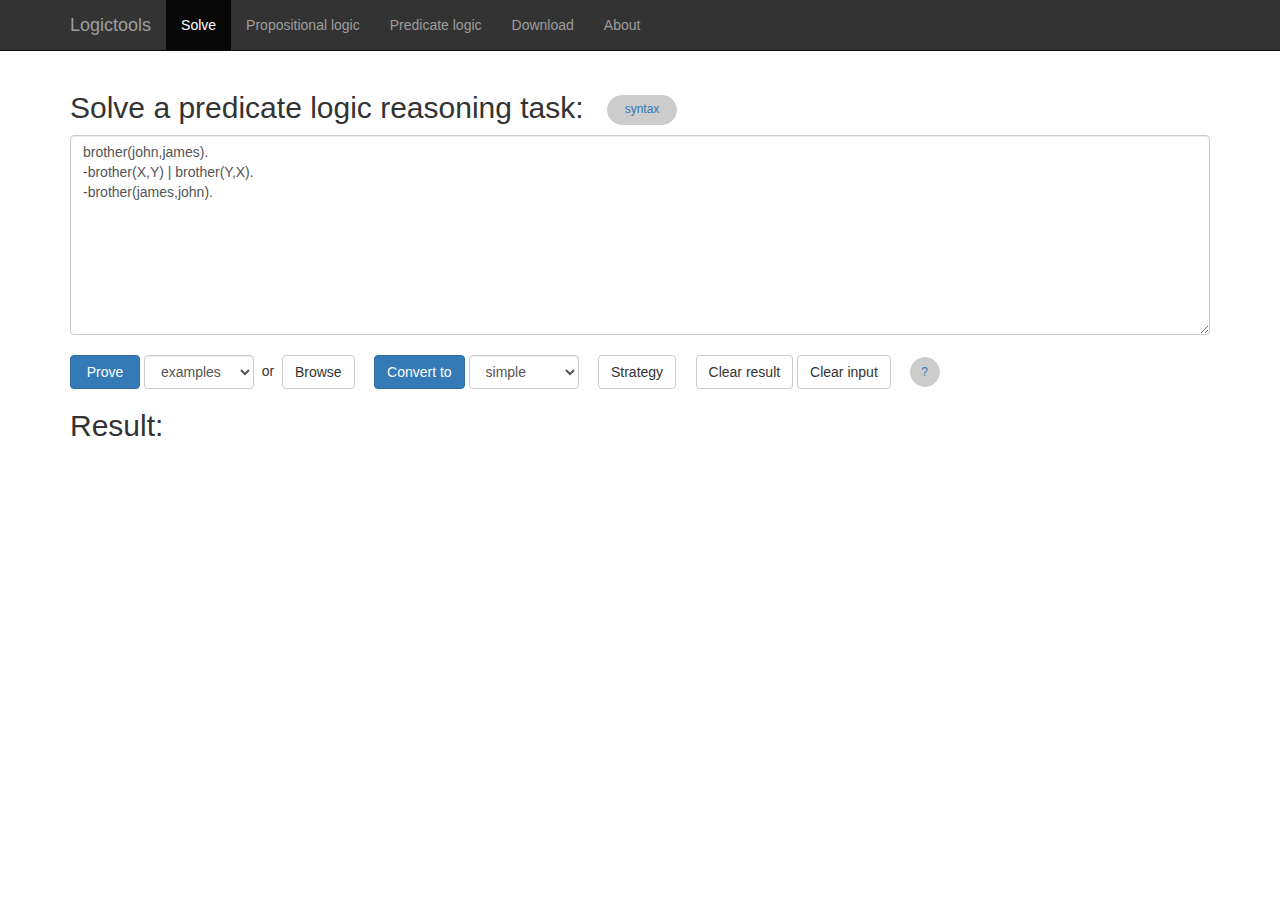
==== html/gkc.html @ d625a020 "output niceties" ====
<!DOCTYPE html>
<html lang="en">
<head itemscope>

<meta charset="utf-8">
<meta name="viewport" content="width=device-width, initial-scale=1.0">

<meta name="description" content="Online logic solvers.">
<meta name="author" content="Tanel Tammet">
<meta name="keywords" content="logic, solvers, reasoning, propositions, dpll, resolution, truth table"> 

<meta itemprop="itemtype" content="http://schema.org/SoftwareApplication">
<meta itemprop="name" content="Logictools">
<meta itemprop="description" content="Logic solvers and conversion tools.">
<meta itemprop="url" content="http://logictools.org">
<meta itemprop="operatingSystems" content="Linux, Windows">
<meta itemprop="softwareApplicationCategory" content="WebApplication">

<meta property="og:title" content="Logictools"> 
<meta property="og:url" content="http://logictools.org"> 
<meta property="og:site_name" content="Logictools"> 
<meta property="og:type" content="website">
<meta property="og:description" content="Logic solvers and conversion tools.">
<meta property="fb:admins" content="tanel.tammet">

<link rel="shortcut icon" href="logo.png">

<title>Logictools</title>
<!-- Bootstrap core CSS -->
<link rel="stylesheet" href="https://maxcdn.bootstrapcdn.com/bootstrap/3.3.4/css/bootstrap.min.css">
<!-- Custom styles for this template -->
<link href="wdb.css" rel="stylesheet">
<style>
.result {
  padding: 15px; 
  white-space: pre-wrap;
}
.result_wiblock {
  padding: 0px; 
}   
.syntax {  
  width: 70px; height: 30px; text-align: center; 
  padding: 0px 0px 1px 0px;  font-size: 12px;
  line-height: 1.42; border-radius: 15px; 
  background-color: #cccccc; color: #337ab7; margin-left: 15px;
}         

.btn-file {
  position: relative;
  overflow: hidden;
}
.btn-file input[type=file] {
  position: absolute;
  top: 0;
  right: 0;
  min-width: 100px;
  min-height: 100px;
  font-size: 100%;
  text-align: right;
  filter: alpha(opacity=0);
  opacity: 0;
  outline: none;
  background: white;
  cursor: inherit;
  display: block;
}

code {
    padding: .2em .4em;
    margin: 0;
    font-size: 100%;
    color:black !important;
    background-color: #f4f4f4 !important;
    border-radius: 5px;
}

pre {    
    background-color: white !important;   
}

pre code {
    padding: 0 !important;
    margin: 0 !important;
    font-size: 100% !important;
    color: #222 !important;
    background-color: white !important;
    border-radius: 0 !important;
}

</style>
<script>
'use strict';

var gkcoutput="";

function useGkc(el) {
  var placeid;
  var input, output;
  var inputarea, outputplace;
  var arglist;
  var sel, conversion;
 
  var placeid=el.parentNode.id;
  var div = document.getElementById(placeid+"_output"); 
  //clearOutputByPlace(placeid); 
  inputarea=document.getElementById("gkc_1_input");
  outputplace=document.getElementById("result");  
  input=inputarea.value;  
  arglist=["-text",input];
  
  sel=document.getElementById("conversion_select");
  conversion=sel.options[sel.selectedIndex].value;
  if (conversion=="json" || conversion=="tptp") {
    arglist=["-text",input,"-"+conversion];
  } else if (conversion=="simple" || conversion=="clauses") {
    arglist=["-text",input];  
  } else {
    conversion=conversion.substring(8);        
    arglist=["-text",input,"-"+conversion];
  }
  //console.log(arglist);
  gkcoutput="";
  gkc(arglist);
  //console.log("gkcoutput",gkcoutput);
  document.getElementById("result").innerHTML=gkcoutput.trim();
}  

function gkc(arglist) {
  Module.callMain(arglist);
}  

function convert(el) {
  var placeid;
  var input, output;
  var inputarea, outputplace;
  var arglist;
  var conversion;
  var sel;

  var placeid=el.parentNode.id;
  var div = document.getElementById(placeid+"_output"); 
  //clearOutputByPlace(placeid); 
  inputarea=document.getElementById("gkc_1_input");
  outputplace=document.getElementById("result");  
  input=inputarea.value;  

  sel=document.getElementById("conversion_select");
  conversion=sel.options[sel.selectedIndex].value;
  if (conversion=="json" || conversion=="tptp") {
    arglist=["-text",input,"-convert","-"+conversion];
  } else if (conversion=="simple" || conversion=="clauses") {
    arglist=["-text",input,"-clausify"];  
  } else {
    conversion=conversion.substring(8);        
    arglist=["-text",input,"-clausify","-"+conversion];
  }  
  gkcoutput="";
  //console.log(arglist);
  gkc(arglist);
  //console.log("gkcoutput",gkcoutput);
  document.getElementById("result").innerHTML=gkcoutput;
}

function clearOutputByPlace(placeid) { 
  var div = document.getElementById(placeid+"_output");
  while(div.firstChild){
    div.removeChild(div.firstChild);
  }
}

function clearOutput(el) { 
  document.getElementById("result").innerHTML="";
  document.getElementById("proof_notes").innerHTML="";    
}

function clearInputByPlace(placeid) { 
  document.getElementById(placeid+"_input").value="";  
}

function clearInput(el) { 
  document.getElementById("gkc_1_input").value=""; 
  document.getElementById("input_notes").innerHTML="";  
}

function fillOutput(placeid,text) { 
  document.getElementById(placeid+"_output").innerHTML=text;  
}

// example selection

function selectExample() {
  var sel;
  var value;
  var data;
  var notes;
  var placeid,html,el;

  sel=document.getElementById("select_example");
  value=sel.options[sel.selectedIndex].value;

  if (value=="examples") {
    document.getElementById("input_notes").innerHTML="";
    document.getElementById("proof_notes").innerHTML="";
    document.getElementById("result").innerHTML="";
    return;
  }
 
  placeid="example_"+value+"_";

  el=document.getElementById(placeid+"input_code");
  if (el) {
    html=el.innerHTML; 
    if (html) {
      html=html.replace(new RegExp("&amp;","g"),"&");
      html=html.replace(new RegExp("&gt;","g"),">");
      document.getElementById("gkc_1_input").value=html;
    }
  }
  if (!el || !html) document.getElementById("gkc_1_input").value="";

  el=document.getElementById(placeid+"input_notes");
  if (el) {
    html=el.innerHTML;
    if (html) {      
      document.getElementById("input_notes").innerHTML=html;
    }
  } 
  if (!el || !html) document.getElementById("input_notes").innerHTML=""; 

  el=document.getElementById(placeid+"proof_notes");
  if (el) {
    html=el.innerHTML;
    if (html) {
      document.getElementById("proof_notes").innerHTML=html;
    }
  }
  if (!el || !html) document.getElementById("proof_notes").innerHTML="";  

  html="<div class='click_prove'>Click the Prove button!</div>";
  html="<button onclick='useGkc(this); return false;' ";
  html+="class='btn btn-small btn-primary'style='width: 70px;''>Prove</button>";
  document.getElementById("result").innerHTML=html;
}

// simplified Module glue code originally produced by emscripten

var Module={  
  noInitialRun: true,
  preRun:[],
  postRun:[],
  print: function(s) {
    gkcoutput+=s+"\n";    
  },
  printErr:function(e){
    arguments.length>1 && (e=Array.prototype.slice.call(arguments).join(" "));
    if ((JSON.stringify(e)).includes("abort(OOM)")) {
      location.reload();
    }
    console.error(e);    
  },
  setStatus:function(e){ return 1 },
  totalDependencies:0,
  monitorRunDependencies:function(e){
    this.totalDependencies=0; 
    Module.setStatus(e ? "Preparing... ("+(this.totalDependencies-e)+"/"+this.totalDependencies+")"
       : "All downloads complete.")
  }
};
/*
window.onerror=function(e){
  console.error(e);
  
  // Module.setStatus("Exception thrown, see JavaScript console"),
  // Module.setStatus=function(e){
  //   e && Module.printErr("[post-exception status] "+e)
  // }
  
}
*/
</script>
</head>

<body>

<div id="fb-root"></div>

<div class="navbar navbar-inverse navbar-static-top" style="background-color: #333333;">
  <div class="container">
    <div class="navbar-header">
      <button type="button" class="navbar-toggle" data-toggle="collapse" data-target=".navbar-collapse">
        <span class="icon-bar"></span>
        <span class="icon-bar"></span>
        <span class="icon-bar"></span>
      </button>
      <a class="navbar-brand" href="index.html">Logictools</a>
    </div>
    <div class="navbar-collapse collapse">
      <ul class="nav navbar-nav">
        <li class="active"><a href="index.html">Solve</a></li>        
        <li class="dummy"><a href="propositional.html">Propositional logic</a></li>
        <li class="dummy"><a href="predicate.html">Predicate logic</a></li>
        <li class="dummy"><a href="download.html">Download</a></li>        
        <li class="dummy"><a href="about.html">About</a></li> 
      </ul>
    </div><!--/.navbar-collapse -->
  </div>
</div>

<!-- content after titlebar -->


<div class="container">
  <div class="row">
    <div class="col-md-12 wblock wblock1">
    
    <!--------------------------- --->

<h2>Solve a predicate logic reasoning task: 
  <button type="button" class="btn btn-default" 
         onclick="gid('syntax').style.display='block'; document.location='#syntax'; "
         style="
          width: 70px; height: 30px; text-align: center; 
          padding: 0px 0px 1px 0px;  font-size: 12px;
          line-height: 1.42; border-radius: 15px; 
          background-color: #cccccc; color: #337ab7; margin-left: 15px;"
         >syntax</button>
</h2>                

  <form class="form-inline" method="post">
    <div class="wblock">      
      <div id="gkc_1">     
        <textarea class="form-control" id="gkc_1_input" 
        style="height: 200px; width:100%; margin-bottom: 20px;">
brother(john,james).
-brother(X,Y) | brother(Y,X).
-brother(james,john). 
        </textarea>
        <button onclick="useGkc(this); return false;" class="btn btn-small btn-primary"
        style="width: 70px;">Prove</button>
        <select class="form-control" style="width: 110px;" id="select_example"
          onchange="selectExample()">
          <option value="examples">examples</option>
          <option value="1">basics</option>
          <option value="2">answers</option>
          <option value="3">rules</option>
          <option value="4">or-answers</option>
          <option value="5">more rules</option>
          <option value="6">functions</option>
          <option value="7">gf with fun</option>
          <option value="8">equalities</option>
          <option value="9">reflexivity</option>
          <option value="10">multi-answers</option>
          <option value="11">algebra</option>
          <option value="12">unprovable</option>
          <option value="13">hard</option>
          <option value="arithmetic1">arithmetic 1</option>
          <option value="arithmetic2">arithmetic 2</option>
          <option value="arithmetic3">arithmetic 3</option>
          <option value="arithmetic4">arithmetic 4</option>          
        </select>
        &nbsp;or&nbsp;
        <span class="btn btn-default btn-file">
        Browse<input type="file" id="files" name="files"  
         value="">
        </span>    
        &nbsp;&nbsp;&nbsp;  
        <button onclick="convert(this); return false;" class="btn btn-small btn-primary"
        >Convert to</button>
        <select class="form-control" style="width: 110px;" id="conversion_select">
          <option value="simple">simple</option>
          <option value="json">json</option>
          <option value="tptp">tptp</option>
          <option value="clauses">simple clauses</option>
          <option value="clauses_json">json clauses</option>
          <option value="clauses_tptp">tptp clauses</option>          
        </select>
        &nbsp;&nbsp;&nbsp;
        <button onclick="clearOutput(this); return false;" class="btn btn-small btn-default"
        >Strategy</button>           
        &nbsp;&nbsp;&nbsp;            
        <button onclick="clearOutput(this); return false;" class="btn btn-small btn-default"
        >Clear result</button>
        <button onclick="clearInput(this); return false;" class="btn btn-small btn-default"
        >Clear input</button>
        <a href="#solveModal" data-toggle="modal" class="qlink">
          <button type="button" class="btn btn-default" style=" 
           width: 30px; height: 30px; text-align: center; padding: 6px 0;  font-size: 12px;
           line-height: 1.42; border-radius: 15px; 
           background-color: #cccccc; color: #337ab7; margin-left: 15px;">?</button>
        </a> 
                         
      </div>      
    </div>
    <p>                  
  </form>

<p>
<div id="input_notes"></div>
<p>
<h2>Result:</h2>

<div class="container">
  <div class="row">
    <div class="col-md-12 wblock wblock1">
        <div class="wiblock result_wiblock">  
          <div id="result" class="result"></div>
        </div>
    </div>
  </div>
</div>
<p>
  <div id="proof_notes"></div>
<p>

<!-- syntax description is initially hidden -->

<div id="syntax" style="display: none">
<h2>Syntax</h2> 

Use either a conventional formula syntax like
<pre>
(a -&gt; b) &amp; a &amp; -b
</pre>
or a <a href="http://www.domagoj-babic.com/uploads/ResearchProjects/Spear/dimacs-cnf.pdf">dimacs</a> 
version of the clause normal form syntax like
<pre>
-1 2
1
-2
</pre>
which is a conjunction of disjunction lines with numbers standing for variables:
the last example means simply <tt>(-x1 v x2) &amp; x1 &amp; -x2</tt>
<p><p>
For conventional formula syntax:
<ul>
<li>negation symbols are <b>-, ~</b></li>
<li>conjunction symbols are <b>&amp;, and</b></li>
<li>disjunction symbols are <b>|, v, V, or</b></li> 
<li>xor symbols are <b>+, xor </b></li>
<li>implication symbols are <b>-&gt;, =&gt;</b></li> 
<li>equivalence symbols are <b>&lt;-&gt;, &lt;=&gt;</b></li> 
</ul>
There is no operator precedence; all operators are bound from left:<br>
<tt>a &amp; b v c &amp; d v e</tt>  is read as <tt>((((a &amp; b) v c) &amp; d) v e)</tt>
<p><p>
For dimacs you may use or skip the initial comment lines starting with <b>c</b>,
the special <b>p</b> line and the final <b>0</b> symbols at the end of each disjunct.
We allow the trailing <b>0</b>-s only at the end of a line.
<p>
I.e. you may use the full dimacs version like
<pre>
c comment
p cnf 2 3
-1 2 0
1 0
-2 0
</pre>
or just
<pre>
-1 2
1
-2
</pre>


<a href="#" onclick="gid('syntax').style.display='none';">hide syntax</a>
</div>
    
    <!-------------------------- --->
    </div>
  </div>
</div>

<!-- footer -->

<div class="ofooter">  
  <div class="col-md-12 container ifooter">
  </div>  
</div> 


<!-- modal help texts --->


<div class="modal fade" id="solveModal" tabindex="-1" role="dialog" 
    aria-labelledby="solveModalLabel" aria-hidden="true">
  <div class="modal-dialog">
    <div class="modal-content modal_login">        
      <div class="modal-header">
        <button type="button" class="close" data-dismiss="modal">
            <span aria-hidden="true">&times;</span><span class="sr-only">Close</span></button>
            <h4 class="modal-title" id="solveModalLabel" style="color: black;">Solve a propositional formula</h4>
      </div>
      <div class="modal-body">                        
        <a href="http://en.wikipedia.org/wiki/Boolean_satisfiability_problem">Solving</a> a classical
        <a href="http://en.wikipedia.org/wiki/Propositional_calculus">propositional formula</a>
        means looking for such values of variables that the formula becomes true. For example,
        <tt>(a -&gt; b) &amp; a</tt> becomes true if and only if both <tt>a</tt> and <tt>b</tt> are assigned true. 
        <p><p>
        You can select and try out several solver algorithms: 
        the "<a href='http://en.wikipedia.org/wiki/DPLL_algorithm'>DPLL</a> better" 
        is the best solver amongst the options. 
        <a href="propositional.html">Read from here</a> about the differences between algorithms.
        <p>
        One single suitable set of values
        is enough as a solution: the solver algorithms stop and do not try to find additional solutions. Some of the solver algorithms
        output the suitable values, but some do not, or output a partial set.
        <p>
        It may also happen that the formula is false for all possible values of variables: if so, the solver algorithms report
        that after exhausting the search options. For example,
        <tt>(a -&gt; b) &amp; a &amp; -b</tt> is always false.
        <p>
        Notice that you can check whether some formula <i>F</i> is always true by trying to solve the 
        <b>negated</b> formula <i>-F</i>: in case <i>-F</i> is always false, <i>F</i> must be always true.
        <p>      
        The algorithms may optionally output a trace of the search process. Select "html trace" to see the search
        process: again, read <a href="propositional.html">from here</a> about the search methods used by the
        algorithms.
        <p>
        For formula-syntax input the solvers first convert the formula to a 
        <a href="http://en.wikipedia.org/wiki/Conjunctive_normal_form">clause normal form</a>: for certain kinds of formulas this
        conversion step may create a huge output, but in most cases it is a sensible simplification before actual search.
        <p>
      </div>
    </div><!-- /.modal-content -->
  </div><!-- /.modal-dialog -->
</div><!-- /.modal -->


<div class="modal fade" id="buildModal" tabindex="-1" role="dialog" 
    aria-labelledby="buildModalLabel" aria-hidden="true">
  <div class="modal-dialog">
    <div class="modal-content modal_login">        
      <div class="modal-header">
        <button type="button" class="close" data-dismiss="modal">
            <span aria-hidden="true">&times;</span><span class="sr-only">Close</span></button>
            <h4 class="modal-title" id="buildModalLabel">Build</h4>
      </div>
      <div class="modal-body">                        
        The three building options "truth table", "clause normal form" and a "parse tree" are simple,
        useful utilities:
        <p><p>
        <ul>
        <li>
        The <b>truth table</b>
        prints a full  
        <a href="http://en.wikipedia.org/wiki/Truth_table">truth table</a> 
        of a formula up to 1024 rows: nice for checking out
        small propositional formulas.
        <p>
        </li><li>
        The <b>clause normal form</b> is a 
        <a href="http://en.wikipedia.org/wiki/Conjunctive_normal_form">conjunctive normal form</a> just as used by
        the solvers. The conversion algorithm used is very simple and does not perform any optimizations. In many
        cases the optimized converters like the 
        <a href="http://en.wikipedia.org/wiki/Tseitin_transformation">Tseitin transformation</a> 
        would give a much smaller output much faster.
        <p>
        </li><li>
        The <b>parse tree</b> prints a formula as a nested list built by the simple
        <a href="http://en.wikipedia.org/wiki/Recursive_descent_parser">recursive descent parser</a>. 
        This list is later used by the
        clause normal form converter to build the form suitable for solvers. Check the parse tree in case you are
        not sure how the system understands your formula.
        </li>
        </ul>
      </div>
    </div><!-- /.modal-content -->
  </div><!-- /.modal-dialog -->
</div><!-- /.modal -->


<div class="modal fade" id="generateModal" tabindex="-1" role="dialog" 
    aria-labelledby="generateModalLabel" aria-hidden="true">
  <div class="modal-dialog">
    <div class="modal-content modal_login">        
      <div class="modal-header">
        <button type="button" class="close" data-dismiss="modal">
            <span aria-hidden="true">&times;</span><span class="sr-only">Close</span></button>
            <h4 class="modal-title" id="generateModalLabel" >Generate a problem</h4>
      </div>
      <div class="modal-body">                        
        <b>Generate a problem</b> will generate an example problem in a simple 
        <a href="http://www.domagoj-babic.com/uploads/ResearchProjects/Spear/dimacs-cnf.pdf">DIMACS format</a>
        of a clause normal form, suitable for solvers.
        <p><p>
        The options for the type of a problem are:
        <ul>
          <li><b>random 3-sat</b> generates a random set of 
          <a href="http://en.wikipedia.org/wiki/Boolean_satisfiability_problem#3-satisfiability">clauses of length 3</a>,
          using the number of
          variables you choose: problems containing more variables are, on the average, harder to solve.
          The number of clauses is always four times the number of variables: this
          is, on the average, a specially hard-to-solve ratio for solvers.
          <p><p>For DPLL try out 200 variables or
          more. Truth table solvers start running into trouble with more than 20 variables. The resolution
          provers are a bit better than the truth table solvers, yet much worse than the DPLL solvers.</li>
          <li><b>all combinations</b> generates a set of clauses representing all possible combinations 
          of the input variables: any such set is unsatisfiable (i.e. no values of variables can make it true).
          The number of clauses is hence always two to the power of the number of variables.</li>
          <li><b>small unsat</b> generates a very small unsatisfiable clause set, consisting of a single long
          clause containing all the variables and N single-element clauses containing all variables negated.</li>
        </ul>
        The <b>clear</b> button simply clears the input field and result.
        <p>
        You can also <b>browse</b> and read the contents of a file into the input area: essentially copy-paste from
        a file.        
      </div>
    </div><!-- /.modal-content -->
  </div><!-- /.modal-dialog -->
</div><!-- /.modal -->

<!-- raw examples text -->

<div hidden>

<h1>Examples for gkc </h1>

<p>We will first give a brief introduction to gkc input and output,
then look at several simple <a href="#Introductory-examples">introductory examples</a>
and continue towards <a href="#Advanced-examples">more advanced use</a>. </p>

<p>On Linux the pre-compiled executable is called gkc, on Windows gkc.exe
and on OS X (macOS) it is gkcosx. Please change the filename on OS X
to gkc or just use gkcosx in the following examples instead of gkc.</p>

<p>Call gkc from the command line from UNIX (i.e. Linux or OS X) like this:</p>

<pre><code>./gkc problemfilename
</code></pre>

<p>and from Windows like this:</p>

<pre><code>gkc problemfilename
</code></pre>

<p>Try it out on a trivial problem in the Examples folder:</p>

<pre><code>./gkc example1.txt
</code></pre>

<p>Unless gkc is already in the Examples folder, you may want to copy it there:</p>

<pre><code>cp gkc Examples/
</code></pre>

<p>You may want to send output to a file in a standard way like this:</p>

<pre><code>./gkc example1.txt &gt; out.txt
</code></pre>

<p>In case you have very little memory on your computer, gkc may
complain about memory and terminate. In this case tell it to use
less memory like this:</p>

<pre><code>./gkc example1.txt -mbsize 500
</code></pre>

<p>which would make it use only half a gigabyte of memory. 
The default for UNIX and Windows 64 is 5 gigabytes, i.e. -mbsize 5000</p>

<p>By default gkc uses four parallel processes on UNIX and a single
process on Windows. On UNIX you can tell it a number of parallel
processes to use like this (0 and 1 mean no parallel processes, any number
larger than 1 means this number of parallel processes):</p>

<pre><code>./gkc example1.txt -parallel 0
</code></pre>

<p>On UNIX you can also force gkc to stop after N seconds by giving a time limit
parameter like this:</p>

<pre><code>./gkc example1.txt -seconds 2
</code></pre>

<h2>Introductory examples</h2>

<p>Topics covered:</p>

<ul>
<li><a href="#Example-1-for-basics">Example 1 for basics</a></li>
<li><a href="#Example-2-for-answers">Example 2 for answers</a></li>
<li><a href="#Example-3-for-rules">Example 3 for rules</a></li>
<li><a href="#Example-4-for-indefinite-answers">Example 4 for indefinite answers</a></li>
<li><a href="#Example-5-for-more-rules">Example 5 for more rules</a></li>
<li><a href="#Example-6-for-equalities-and-functions">Example 6 for equalities and functions</a></li>
<li><a href="#Example-7-for-grandfather-with-functions">Example 7 for grandfather with functions</a></li>
<li><a href="#Example-8-for-equalities-used-in-proof">Example 8 for equalities used in proof</a></li>
<li><a href="#Example-9-for-reflexivity-used-in-proof">Example 9 for reflexivity used in proof</a></li>
<li><a href="#Example-10-for-multiple-answers">Example 10 for multiple answers</a></li>
<li><a href="#Example-algebra">Example algebra</a></li>
<li><a href="#Example-with-an-unprovable-problem">Example with an unprovable problem</a></li>
<li><a href="#Example-with-a-hard-problem">Example with a hard problem</a></li>
<li><a href="#Examples-with-medium-hard-blocks-world-problems">Examples with medium-hard blocks world problems</a></li>
</ul>

<p>These simple examples explain the input, output and basic
functioning of gkc. Run these yourself like</p>

<pre><code>./gkc example1.txt
</code></pre>

<p>The simple logical language used in these examples is inspired
by the <a href="https://www.cs.unm.edu/~mccune/otter/">Otter syntax</a>. 
Gkc can also use other, richer input languages: more about these later.</p>

<div id="example_1_input_notes"><h3>Example 1 for basics</h3>

<p>This is a really trivial example.</p>

<p>We will give two facts: john is a father of pete and
pete is a father of mark. We will ask whether from these
two facts we can derive that john is a father of pete: 
obviously we can.</p>

<p>The facts and the question are written in predicate logic, with the
question posed as a negation, from which gkc derives contradiction.</p>

<p>Why the negation and contradiction? This is just a convenient way to simplify
the problem. Here we really want to prove <code>a &amp; b =&gt; a</code>. This is true
if and only if <code>-(a &amp; b =&gt; a)</code> is false. Now, the last formula 
is equivalent to <code>a &amp; b &amp; -a</code>. Thus 
the input facts and rules stay as they are, and we only negate the conclusion to be proved.
To summarize, giving
a goal to be proved from axioms (i.e. known facts / rules) as a negated 
statement is just a convenient way to organize proof search and there is nothing really
special about it.</p>

</div>

<p>Input file example1.txt:</p>

<pre><code id="example_1_input_code">father(john,pete).
father(pete,mark).

-father(john,pete).

% What this means?
% We want to prove that from the first two facts the third is derived.
% To do so, we prove that if we negate the third (the conclusion),
% the conjunction of all the facts gives a contradiction.
</code></pre>


<p>Notice that each statement in the input file is terminated with a period sign. 
Minus sign - means negation. I.e. -father(john,pete) means 
<code>john is NOT the father of pete</code>.</p>

<p>Percentage character % is a line comment. Multi-line comments <code>/* .... */</code>
can be used as well. </p>

<p>The order of statements in the file is not really important, although it may cause minor
and essentially unpredictable differences in search behaviour. Essentially, gkc
creates and tries out its own search strategies, like SQL databases. It does not
follow a pre-determined predictable search strategy like PROLOG.</p>

<p>Output from gkc:</p>

<pre><code>result: proof found
for example1.txt
by run 2 fork 1 strategy {"max_seconds":1,"strategy":["unit"],"query_preference":1}

proof:
 1: [in, axiom] -father(john,pete).
 2: [in, axiom] father(john,pete).
 3: [simp, 1, 2, fromaxiom] false
</code></pre>

<div id="example_1_proof_notes">

<p>The output first indicates that the proof was found.
<p>The <code>proof</code> block gives us numbered steps of the proof found:
each step is either a used input fact / rule or a derived fact / rule.</p>

<p>The [in] means that this fact/rule was given in input.</p>

<p>The [mp, 1, 2] (not exactly present in this proof) means that this fact / rule 
was derived by modus ponens (i.e. the resolution rule)
from previous steps 1 and 2. More concretely, the first literals of both were cut off and
the rest were glued together.</p>

<p>The [simp, 1, 2] means the same as the [mp,...] above, just a specially simple case.</p>

<p>The <a href="https://en.wikipedia.org/wiki/Resolution_(logic)">Resolution (logic) wiki page</a> 
is a good short intro to the general principles of the derivation rules with the 
<a href="http://lambda.ee/w/images/0/06/Geoffreasoningnotes.pdf">course materials of Geoff Sutcliffe</a> 
being a suitable continuation towards deeper understanding. However, the following examples are understandable without in-depth theoretical background.</p>

<p>Try to modify the file example1.txt by removing the statement <code>-father(john,pete).</code> and
run gkc again. After ca one second gkc will stop and output</p>

<pre><code>result: proof not found.
</code></pre>

<p>Although the task is trivial, gkc does not attempt to be clever and tries out a large number
of search strategies: this is why it takes a second to terminate. You can try running gkc
with the optional switch producing more information to see the whole process:</p>

<pre><code>./gkc example1.txt -tptp 1
</code></pre>

<p>In case gkc does not understand the syntax of the input file it will give a json-formatted
error indicating a culprit line and piece of input like this:</p>

<pre><code>{"error": "syntax error, unexpected URI, expecting '.': file example1.txt place 'as' in line 3:
foo bar ("}
</code></pre>

</div>

<div id="example_2_input_notes"><h3>Example 2 for answers</h3>

<p>Like example 1, but we want to find a concrete person as an answer: we use the special
"$ans" predicate for this. Observe the "answer: $ans(pete). " line in the output
stemming from this answer predicate.</p>

<p>We are using a variable here: any word starting with a capital letter is considered
to be a variable. <code>X</code> is a variable in our example. You could also use, say <code>Something</code>
as a variable: it also starts with a capital letter. All the words starting with
a non-capital letter are constants, functions or predicates.</p>

<p>Vertical bar | is logical or. </p>

<p>Importantly, any rule like a &amp; b =&gt; c should be represented
as -a | -b | c where negated atoms are essentially on the left side of the implication
and the positive atoms on the right side. For example, -a | -b | c | d is equivalent
to (a &amp; b) =&gt; (c | d). You can use =&gt;, &lt;=&gt; and quantifiers directly with the fof syntax
of TPTP: this will be described later.</p>

</div>

<p>Input file example2.txt:</p>

<pre><code id="example_2_input_code">father(john,pete).
father(pete,mark).

-father(john,X) | $ans(X).
</code></pre>

<p>Output:</p>

<pre><code>result: proof found
for example2.txt
by run 2 fork 1 strategy {"max_seconds":1,"strategy":["unit"],"query_preference":1}

answer: $ans(pete).
proof:
 1: [in, axiom] father(john,pete).
 2: [in, axiom] -father(john,X) | $ans(X).
 3: [mp, 1, 2, fromaxiom] $ans(pete).
</code></pre>

<div id="example_2_proof_notes">
<p>Notice that gkc outputs a line <code>answer: $ans(pete).</code> indicating the substitution
made for <code>X</code>: pete is the answer we were looking for.</p>

<p>Modify the example and try out the line</p>

<pre><code>-father(Y,X) | $ans(Y,X).
</code></pre>

<p>You will get <code>answer: $ans(john,pete).</code> in the output.
It is possible to force gkc to give more answers than just one: more
about that later.</p>
</div>

<div id="example_3_input_notes"><h3>Example 3 for rules</h3>

<p>Now we add a grandfather rule and ask for a grandchild of John.</p>

</div>
<p>Input file example3.txt:</p>

<pre><code id="example_3_input_code">father(john,pete).
father(pete,mark).

% equivalent to (father(X,Y) &amp; father(Y,Z)) =&gt; grandfather(X,Z).
-father(X,Y) | -father(Y,Z) | grandfather(X,Z).

-grandfather(john,X) | $ans(X).
</code></pre>

<p>Output:</p>

<pre><code>result: proof found
for example3.txt
by run 4 fork 3 strategy {"max_seconds":1,"strategy":["negative_pref"],"query_preference":1}

answer: $ans(mark).
proof:
 1: [in, axiom] -father(X,Y) | -father(Z,X) | grandfather(Z,Y).
 2: [in, axiom] father(pete,mark).
 3: [mp, 1, 2, fromaxiom] -father(X,pete) | grandfather(X,mark).
 4: [in, axiom] father(john,pete).
 5: [mp, 3, 4, fromaxiom] grandfather(john,mark).
 6: [in, axiom] -grandfather(john,X) | $ans(X).
 7: [mp, 5, 6, fromaxiom] $ans(mark).
</code></pre>

<div id="example_3_proof_notes">
Notice that the grandfather rule
<pre><code>1: [in, axiom] -father(X,Y) | -father(Z,X) | grandfather(Z,Y).
</code></pre>
is used in two steps in the proof: the first step combines it with the
<code>-grandfather(john,X) | $ans(X)</code>
answer-giving rule and produces a new specialized rule
<pre><code>3: [mp, 1.2, 2, fromaxiom] -father(john,X) | -father(X,Y) | $ans(Y).
</code></pre>
which is then applied to the <code>father(pete,mark)</code> and
<code>father(john,pete)</code> in one big step to give the final <code>$ans(mark).</code>

<p>Generally - depending on the chosen strategy - gkc decides itself whether to combine several rules, apply a rule to one
  argument or several at once. </p>

</div>

<div id="example_4_input_notes"><h3>Example 4 for indefinite answers</h3>

<p>Let us make it unclear which sons pete actually has.</p>

</div>
<p>Input file example4.txt:</p>

<pre><code id="example_4_input_code">father(john,pete).

% either the first or a second or both facts are true:
father(pete,mark) | father(pete,mickey).

% equivalent to (father(X,Y) &amp; father(Y,Z)) =&gt; grandfather(X,Z).
-father(X,Y) | -father(Y,Z) | grandfather(X,Z).

-grandfather(john,X) | $ans(X).
</code></pre>

<p>Output:</p>

<pre><code>result: proof found
for example4.txt
by run 1 fork 0 strategy {"max_seconds":1,"strategy":["unit"],"query_preference":0}

answer: $ans(mark) | $ans(mickey).
proof:
 1: [in, axiom] -father(X,Y) | -father(Z,X) | grandfather(Z,Y).
 2: [in, axiom] -grandfather(john,X) | $ans(X).
 3: [mp, 1.2, 2, fromaxiom] -father(john,X) | -father(X,Y) | $ans(Y).
 4: [in, axiom] father(john,pete).
 5: [mp, 3, 4, fromaxiom] -father(pete,X) | $ans(X).
 6: [in, axiom] father(pete,mickey) | father(pete,mark).
 7: [mp, 5, 6.1, fromaxiom] father(pete,mickey) | $ans(mark).
 8: [in, axiom] father(john,pete).
 9: [mp, 7, 3.1, 8, fromaxiom] $ans(mark) | $ans(mickey).
</code></pre>

<div id="example_4_proof_notes">

<p>Indeed, there is no way to give a definite answer, but gkc gives a correct answer indicating
that either mark or mickey is a grandson of john, or perhaps both are.</p>

<p>The [mp, 1.2, 2, fromaxiom] means that the 2th (numeration 0,1,2,...) literal in the clause at proof step 1 
was cut off with the first (0th) literal of the clause at proof step 2. In case the first literal is cut off,
the N.0 is simplified to N, as in the previous examples.</p>

<p>I.e. literals in a clause are numbered 0, 1, 2, etc and the number 0 is not added to the step number.</p>
</div>

<div id="example_5_input_notes"><h3>Example 5 for more rules</h3>

<p>To make matters a bit more complicated, we add an ancestor rule 
and look for ancestors of mark.</p>

</div>
<p>Input file example5.txt:</p>

<pre><code id="example_5_input_code">father(john,pete).
father(pete,mark).

% equivalent to (father(X,Y) &amp; father(Y,Z)) =&gt; grandfather(X,Z).
-father(X,Y) | -father(Y,Z) | grandfather(X,Z).

-ancestor(X,Y) | -ancestor(Y,Z) | ancestor(X,Z).
-father(X,Y) | ancestor(X,Y).

-ancestor(X,mark) | $ans(X).
</code></pre>

<p>Output:</p>

<pre><code>result: proof found
for example5.txt
by run 3 fork 2 strategy {"max_seconds":1,"strategy":["negative_pref"],"query_preference":0}


answer: $ans(pete).
proof:
 1: [in, axiom] -father(X,Y) | ancestor(X,Y).
 2: [in, axiom] father(pete,mark).
 3: [mp, 1, 2, fromaxiom] ancestor(pete,mark).
 4: [in, axiom] -ancestor(X,mark) | $ans(X).
 5: [mp, 3, 4, fromaxiom] $ans(pete).
</code></pre>

<div id="example_6_input_notes"><h3>Example 6 for equalities and functions</h3>

<p>Now we reformulate the whole thing with equalities and functions! </p>

<p>father(john)=pete means, as expected, that pete is the father
of john and there can be no other fathers. If you also gave
father(john)=lucas this would make gkc to conclude that
pete and lucas are the same object, i.e. pete=lucas.</p>

<p>Importantly, two different constants are not considered inequal
by default (think of the constants as labels on objects: there could
be several different labels on one object):</p>

<pre><code>a=b.
</code></pre>

<p>does not give a contradiction.</p>

<p>Notice that the following proof does not use equalities, just functions.</p>
</div>
<p>Input file example6.txt:</p>

<pre><code id="example_6_input_code">%father(john,pete).
father(john)=pete.

%father(pete,mark).
father(pete)=mark.

% equivalent to (father(X,Y) &amp; father(Y,Z)) =&gt; grandfather(X,Z).
%-father(X,Y) | -father(Y,Z) | grandfather(X,Z).
grandfather(father(father(X)),X).

-ancestor(X,Y) | -ancestor(Y,Z) | ancestor(X,Z).
ancestor(father(X),X).

-ancestor(X,mark) | $ans(X).
</code></pre>

<p>Output:</p>

<pre><code>result: proof found
for example6.txt
by run 4 fork 3 strategy {"max_seconds":1,"strategy":["negative_pref"],"query_preference":1}

answer: $ans(father(mark)).
proof:
 1: [in, axiom] ancestor(father(X),X).
 2: [in, axiom] -ancestor(X,mark) | $ans(X).
 3: [mp, 1, 2, fromaxiom] $ans(father(mark)).
</code></pre>
<div id="example_6_proof_notes">
<p>See that gkc was happily answering <code>father(mark)</code> although we have
not said who the father of mark actually is! The functions like <code>father</code> 
do not have to be defined on all the possible objects, they can be partially
known and partially unknown.</p>
</div>

<div id="example_7_input_notes"><h3>Example 7 for grandfather with functions</h3>

<p>Returning to asking about grandfathers, this time using equalities
and functions. Again, notice that the proof does not use equalities, just functions.</p>
</div>
<p>Input file example7.txt:</p>

<pre><code id="example_7_input_code">%father(john,pete).
father(john)=pete.

%father(pete,mark).
father(pete)=mark.

% equivalent to (father(X,Y) &amp; father(Y,Z)) =&gt; grandfather(X,Z).
%-father(X,Y) | -father(Y,Z) | grandfather(X,Z).
grandfather(father(father(X)),X).

-ancestor(X,Y) | -ancestor(Y,Z) | ancestor(X,Z).

-grandfather(X,mark) | $ans(X).
</code></pre>

<p>Output:</p>

<pre><code>result: proof found
for example7.txt
by run 3 fork 2 strategy {"max_seconds":1,"strategy":["negative_pref"],"query_preference":0}

answer: $ans(father(father(mark))).
proof:
 1: [in, axiom] grandfather(father(father(X)),X).
 2: [in, axiom] -grandfather(X,mark) | $ans(X).
 3: [mp, 1, 2, fromaxiom] $ans(father(father(mark))).
</code></pre>

<div id="example_7_proof_notes">
<p>Again, father of mark is unknown (undefined) in our example, as well as the
father of the father of mark. </p>
</div>

<div id="example_8_input_notes"><h3>Example 8 for equalities used in proof</h3>

<p>Next we ask very concretely whether the father of the father of john is mark.
Here the proof actually does use equalities, but only for simplification.</p>
</div>

<p>Input file example8.txt:</p>

<pre><code id="example_8_input_code">%father(john,pete).
father(john) = pete.

%father(pete,mark).
father(pete) = mark.

% equivalent to (father(X,Y) &amp; father(Y,Z)) =&gt; grandfather(X,Z).
%-father(X,Y) | -father(Y,Z) | grandfather(X,Z).
grandfather(father(father(X)),X).

-ancestor(X,Y) | -ancestor(Y,Z) | ancestor(X,Z).

father(father(john)) != mark.
</code></pre>

<p>Output:</p>

<pre><code>result: proof found
for example8.txt
by run 1 fork 0 strategy {"max_seconds":1,"strategy":["unit"],"query_preference":0}

proof:
 1: [in, axiom] -=(father(father(john)),mark).
 2: [in, axiom] =(father(john),pete).
 3: [in, axiom] =(father(pete),mark).
 4: [simp, 1, 2, 3, fromaxiom] false
</code></pre>
<div id="example_8_proof_notes">
<p>Observe that gkc outputs equalities in a prefix form: instead of
infix a=b it writes =(a,b). These two forms have the same meaning
for gkc: you could use both.</p>

<p>Negation of equality can be also written either in the infix form as</p>

<pre><code>a!=b
</code></pre>

<p>or in the prefix form as</p>

<pre><code>-=(a,b)
</code></pre>

<p>The last step of the proof uses the <code>simp</code> rule which here replaces 
father(john) subterm in the -=(father(father(john)),mark) statement with
pete using the equality at step 2, 
giving -=(father(pete),mark), which then contradicts the step 3.</p>
</div>

<div id="example_9_input_notes"><h3>Example 9 for reflexivity used in proof</h3>

<p>We will ask the same question as in the previous example, but this time
using the $ans predicate to find a grandfather of john. </p>
</div>
<p>Input file example9.txt:</p>

<pre><code id="example_9_input_code">%father(john,pete).
father(john) = pete.

%father(pete,mark).
father(pete) = mark.

% equivalent to (father(X,Y) &amp; father(Y,Z)) =&gt; grandfather(X,Z).
%-father(X,Y) | -father(Y,Z) | grandfather(X,Z).
grandfather(father(father(X)),X).

-ancestor(X,Y) | -ancestor(Y,Z) | ancestor(X,Z).

father(father(john)) != X | $ans(X).
</code></pre>

<p>Output:</p>

<pre><code>result: proof found
for example9.txt
by run 2 fork 1 strategy {"max_seconds":1,"strategy":["unit"],"query_preference":1}

answer: $ans(mark).
proof:
 1: [in, axiom] -=(father(father(john)),?0) | $ans(?0).
 2: [in, axiom] =(father(john),pete).
 3: [in, axiom] =(father(pete),mark).
 4: [simp, 1, 2, 3, fromaxiom] -=(mark,X) | $ans(X).
 5: [r=, 4.0, fromaxiom] $ans(mark).
</code></pre>
<div id="example_8_proof_notes">
<p>Here the proof uses the reflexivity rule <code>r=</code> which is basically the
standard property of equality: `X=X'.</p>
</div>

<div id="example_10_input_notes"><h3>Example 10 for multiple answers</h3>

<p>Now let us look at how to get several answers, not just one.
We will also introduce mothers and a mother-side grandfather
rule.</p>


  We will also use a separate json-syntax strategy file multineg.txt
  in the same folder to tell gkc specific details of what
  to look for and how.</p>
  
  <p>The <code>"max_answers":2</code> part tells gkc that it should
  try to find at least 2 answers and stop after that.</p>
  
  <p>The "strategy": ["negative_pref"] indicates that one specific
  strategy (here a conventional negative-preference ordered binary resolution)
  is to be used for proof search, without any parallel or sequential attempts
  with different search strategies.</p>
  
<p>multineg.txt file:</p>

<pre><code>{
"max_answers":2,
"strategy": ["negative_pref"]
}
</code></pre>

Please click on the <b>Advanced</b> button above and copy-paste the multineg.txt json 
into the <b>Strategy</b> box, then click <b>Prove.</b>
</div>
<!--
  <p>And you should run gkc like this to make it use the multineg.txt strategy file:</p>
  
  <pre><code>./gkc example10.txt multineg.txt
  </code></pre>
-->
 
  <p>Output:</p>

<p>Input:</p>

<pre><code id="example_10_input_code">father(john) = pete.
father(mike) = pete.
mother(john) = eve.
mother(mike) = eve.

father(pete) = mark.
mother(eve) = mary.

grandfather(father(father(X)),X).
grandfather(father(mother(X)),X).

-grandfather(mark,X) | $ans(X).
</code></pre>


<pre><code>result: proof found
for example10.txt

answers and proofs:

answer: $ans(mike).
proof:
 1: [in, axiom] =(father(mike),pete).
 2: [in, axiom] grandfather(father(father(X)),X).
 3: [=, 1, 2.0.2, fromaxiom] grandfather(father(pete),mike).
 4: [in, axiom] =(father(pete),mark).
 5: [simp, 3, 4, fromaxiom] grandfather(mark,mike).
 6: [in, axiom] -grandfather(mark,X) | $ans(X).
 7: [mp, 5, 6, fromaxiom] $ans(mike).

answer: $ans(john).
proof:
 1: [in, axiom] =(father(john),pete).
 2: [in, axiom] grandfather(father(father(X)),X).
 3: [=, 1, 2.0.2, fromaxiom] grandfather(father(pete),john).
 4: [in, axiom] =(father(pete),mark).
 5: [simp, 3, 4, fromaxiom] grandfather(mark,john).
 6: [in, axiom] -grandfather(mark,X) | $ans(X).
 7: [mp, 5, 6, fromaxiom] $ans(john).
</code></pre>

<div id="example_10_proof_notes">
<p>The [=, 1, 2.0.2, fromaxiom] means that the clause at step 1 was used to replace a 2th subterm
(numbering 0,1,2,...) of the 0th atom of a clause at step 2 using equality.</p>

<p>Observe that the two answers have (obviously) different proofs.</p>

<p>Importantly, gkc will not really attempt to find two different <code>$ans(...)</code> answers,
but two different proofs, which could (or not, as in our case) actually lead to
the same <code>$ans(...)</code> answers.</p>

<p>Try to modify the multineg.txt file to ask for three answers: "max_answers":3,
and then run gkc again. It will give the same output as before, but will add the 
last line at the end:</p>

<pre><code>result: proof not found.
</code></pre>

<p>essentially indicating that the required number of different proofs (3) were not found.  </p>

<div id="example_11_input_notes"><h3>Example algebra</h3>

<p>Next we will take a question from abstract algebra,
axiomatized wholly by equalities.</p>
</div>
<pre><code id="example_11_input_code">% A question from abstract algebra. Here m is an arbitrary binary
% operation (similar to arithmetic multiplication) for 
% which the following three axioms hold.

m(X,i(X)) = e .   % i is an inverse function like one divided by X
m(X,e) = X .      % e is a unit element like 1 when on the right side
m(X,m(Y,Z)) = m(m(X,Y),Z) . % m is an associative operation

% Question: is e also a unit element when it is on the left
% side of multiplication m?
%
% We get the following clause by negating `forall X. m(e,X) = X`
% as `exists X. m(e,X) != X`
% and using an arbitrary unknown constant `c` for existentially 
% quantified `X`.
% In short, if the next clause gives contradiction, then it will
% also give a contradiction for anything you can put in place of `c`.

m(e,c) != c .
</code></pre>

<pre><code>result: proof found
  for algebra.txt
  by run 3 fork 2 strategy {"max_seconds":1,"strategy":["unit"],"query_preference":1,"weight_select_ratio":20}
  
  proof:
   1: [in, axiom] =(m(X,i(X)),e).
   2: [in, axiom] =(m(X,m(Y,Z)),m(m(X,Y),Z)).
   3: [=, 1, 2.0.3, fromaxiom] =(m(X3,e),m(m(X3,Y3),i(Y3))).
   4: [in, axiom] =(m(X,e),X).
   5: [simp, 3, 4, fromaxiom] =(X,m(m(X,Y),i(Y))).
   6: [=, 1, 5.0.3, fromaxiom] =(X,m(e,i(i(X)))).
   7: [=, 5.0.R, 5.0.3, fromaxiom] =(m(X,Y),m(X,i(i(Y)))).
   8: [in, axiom] -=(m(e,c),c).
   9: [=, 6.0.R, 7.0.4, 8, fromaxiom] false
  </code></pre>

<div id="example_11_proof_notes"></div>
<p>The proof uses given equalities to derive several new equalities.
The <code>=</code> rule basically replaces parts of one premiss matching (unifying)
one side of the second premiss equality with the other side of the equality.</p>

<p>The <code>simp</code> rule also replaces a part of a premiss, but does so in a <code>permanent</code> manner,
meaning that the original unchanged premiss is not used in the search after
the simplification replacement.</p>

<p>The [=, 1, 2.0.3, fromaxiom] means that the clause at step 1 was used to replace a 3th subterm
(numbering 0,1,2,...) of the 0th atom of a clause at step 2 using equality.</p>

</div>

<div id="example_12_input_notes"><h3>Example with an unprovable problem</h3>

<p>A simple clause set </p>

<pre><code id="example_12_input_code">p(a).
-p(X) | p(f(X)).
</code></pre>

<p>in this example produces an unlimited number of clauses like</p>

<pre><code>p(f(a))
p(f(f(a)))
p(f(f(f(a)))
...
</code></pre>

<p>and obviously does not lead to a contradiction.</p>

<p>However, gkc does not attempt to detect unprovability and will
run either forever or for a very long time, until the browser complains
and asks you to stop, or it runs out of allocated time or memory.</p>
<p><b>NB!</b> You will have to <b>reload</b> the page after you stop the script, otherwise
the page will be unresponsive.</p>
<!--
<pre><code>./gkc example11.txt
</code></pre>

<p>will produce no output for quite some time.</p>
<div id="example_12_proof_notes">

<p>Running gkc with the -tptp 1 parameter added will cause it
to produce a lot of output, indicating the progress of proof
search runs. Try it:</p>
</div>


<pre><code>./gkc example11.txt -tptp 1
</code></pre>

<p>and you will see that for some strategies
gkc terminates very quickly, while for others it runs until the
given time is out.</p>
</div>
-->
<div id="example_13_input_notes"><h3>Example with a hard problem</h3>

<p>As an example of a small but a really hard problem for gkc which is
nevertheless actually provable, try the fof-format problem 
<a href="example12.txt">example12.txt</a> (LCL876+1 from the TPTP collection):</p>

<p>It will probably run until the browser complains badly 
or time given by the automatic strategy selection runs out.</p>

<p><b>NB!</b> You will have to <b>reload</b> the page after you stop the script, otherwise
  the page will be unresponsive.</p>

<!--
<p>You can check out </p>

<pre><code>./gkc example12.txt -tptp 1
</code></pre>

<p>to see the progress.</p>
-->
<p>Of course, it is likely that with a suitable search strategy
gkc will find a proof in a sensible amount of time and memory. Currently
we are simply unaware of which strategy it would be!</p>

<p>Using a time limit like</p>

<pre><code>./gkc example12.txt -seconds 20
</code></pre>

<p>is useful to avoid very long runs.</p>
</div>
<h3>Examples with medium-hard blocks world problems</h3>

<p><a href="https://en.wikipedia.org/wiki/Blocks_world">Blocks world</a>
is a classic family of toy problems: there is a robot arm
able to lift single blocks and to put them on top of other blocks.</p>

<p>The goal is to find a sequence of robot arm movements to produce
a required configuration of blocks: for example, a tower.</p>

<p>Without a specialized search strategy these planning problems
tend to be surprisingly hard for provers, including gkc.</p>

<p>Try out progressively harder versions of the blocks world problem:</p>

<pre><code>./gkc blocks1.txt
./gkc blocks2.txt
./gkc blocks3.txt
./gkc blocks4.txt
./gkc blocks5.txt
</code></pre>

<p>All of these are modified versions of each other: some goals
at the end of the file are commented out while one is kept.</p>

<p>Look into any of these files (say, <a href="blocks1.txt">blocks1.txt</a>)
to see an explanation of what facts and rules there are and how is the task encoded.</p>

<p>The first and second problems are easy, third and fifth should take a few seconds,
the fourth ca one minute. The only difference between the third and fourth
is that the fourth asks for an actual answer, while the third only asks 
whether an answer exists. Clearly there is room for improving the answer-finding
efficiency of gkc!</p>

<p>In the <a href="#Advanced-examples">advanced examples chapter</a>we will look at guiding gkc search by using
a strategy selection file. A suitable simple strategy for the third example 
is given in the file blocks_strat2.txt:</p>

<pre><code>{
  "print_level": 10,     
  "max_seconds": 5,
  "strategy":["query_focus"],
  "query_preference": 2
}
</code></pre>

<p>and for the fifth in the file blocks_strat3.txt:</p>

<pre><code>{
  "max_seconds":5,
  "strategy":["query_focus"],
  "query_preference":1
}
</code></pre>

<p>Using these as</p>

<pre><code>./gkc blocks3.txt blocks_strat2.txt -parallel 0
./gkc blocks5.txt blocks_strat3.txt -parallel 0
</code></pre>

<p>gives us proofs in ca 50 milliseconds and 300 milliseconds, respectively.</p>

<p>Looking at the output of the fourth we see
that it uses a strategy {"max<em>seconds":25,"strategy":["unit"],"query</em>preference":1}
which we can put into our strategy file blocks_strat.txt </p>

<pre><code>{
  "max_seconds":25,
  "strategy":["unit"],
  "query_preference":0
}
</code></pre>

<p>to get the proof in ca eight seconds:</p>

<pre><code>./gkc blocks4.txt blocks_strat.txt -parallel 0
</code></pre>

<p>There is a lot of interesting research on the topic of
<a href="https://ai.dmi.unibas.ch/_files/teaching/hs12/search-opt-seminar/slides/08_blocks_world_revisited.pdf">improving blocks world planning</a>.</p>

<h2>Advanced examples</h2>

<p>Next we will look at richer input languages and more advanced capabilities of gkc. </p>

<p>Topics considered:
* <a href="#Whitespace-variables-numbers-encodings">Whitespace variables numbers encodings</a>
* <a href="#Included-files-and-mixing-simple-syntax-with-fof-and-cnf-syntax">Included files and mixing simple syntax with fof and cnf syntax</a>
* <a href="#Example-for-TPTP-fof-syntax-with-steam">Example for TPTP fof syntax with steam</a>
* <a href="#Example-for-steam-with-a-shared-memory-database">Example for steam with a shared memory database</a>
* <a href="#Example-for-steam-with-the-TPTP-format-output">Example for steam with the TPTP format output</a>
* <a href="#Telling-gkc-what-is-actually-the-question-clause-in-input">Telling gkc what is actually the question clause in input</a>
* <a href="#Directing-the-prover-and-changing-the-settings">Directing the prover and changing the settings</a>
* <a href="#Example-with-json-output">Example with json output</a>
* <a href="#Examples-with-arithmetic">Examples with arithmetic</a>
* <a href="#Large-theory-batch-files">Large theory batch files</a></p>

<p>Several examples will use the fof (first order formula) syntax used by
the TPTP project:</p>

<ul>
<li><a href="http://www.tptp.org/">TPTP project</a></li>
<li><a href="http://tptp.org/TPTP/TR/TPTPTR.shtml#FormulaeSection">fof syntax</a></li>
<li><a href="http://www.tptp.org/cgi-bin/SeeTPTP?Category=Problems&amp;Domain=SYN&amp;File=SYN000+1.p">fof example</a></li>
</ul>

<h3>Whitespace variables numbers encodings</h3>

<p>This is not a really advanced topic, but important.</p>

<p>A normal symbol must not contain any whitespace or non-alphanumeric characters
like (, -, ~, =, ", dollar $, comma etc: however, undercore _ is allowed.</p>

<p>You can put whitespace or any symbol except a single quote
into symbols by surrounding the symbol with single quote symbols like this:</p>

<pre><code>'john smith'
</code></pre>

<p>which is treated as a constant, whereas 'John smith' will be treated
as a variable, since it still starts with a capital letter, even though
quoted.</p>

<p>Any symbol containing a character except an ascii letter, digit, underscore _,
or dollar $ will be printed out by surrounding it with single quotes.
As an exception, equality = and aritmetic expressions +, *, -, /, &lt; will 
not be surrounded by quotes. </p>

<p>Additionally you can make a symbol variable by prefixing it with a question
mark like this:</p>

<pre><code>?smth
</code></pre>

<p>As said before, any symbol starting with a capital letter or a question mark 
is assumed to be a variable, and the rest are not. </p>

<p>This holds for both the simple syntax in the previous examples and the 
fof formulas to be described next. </p>

<p>Thus, in fof formulas a capital-letter-starting symbol is a variable even if
it is not explicitly quantified: since this will easily be confusing, it
is better to avoid such symbols unless they are explicitly quantified.</p>

<p>You can also use integers like 71 or period-separated decimals like 1.35
as constants.</p>

<p>Gkc is agnostic towards using different character encodings: it uses
c-strings, i.e. 0-terminated byte sequences and does not care about encodings.</p>

<h3>Included files and mixing simple syntax with fof and cnf syntax</h3>

<p>Problems may contain several include statements like</p>

<pre><code>include('Axioms/GEO004+2.ax').
include('steam_kb.txt').
</code></pre>

<p>in which case the included path is searched sequentially from the following
locations until found:
* in the folder of the input problem path,
* in the folder indicated by the environment variable TPTP,
* in the folder /opt/TPTP.</p>

<p>When an included file is found, its contents are treated as if they were a part of the
main problem file. The include file may again contain includes. When an include file
is not found, gkc will output an error and stop.</p>

<p>The fof and cnf syntax described in the following section can be mixed with the
simple syntax as in example13.txt:</p>

<pre><code>include('steam_kb.txt'). % this is an include statement

fof(a1, axiom, ( ! [X] : (wolf(X) =&gt; dangerous(X)))). % this is fof
cnf(a2, axiom, (~dangerous(Y) | ~good(Y))). % this is cnf

good(Z). % this is a simple syntax (saying that everything is good)
</code></pre>

<p>Running ./gkc example13.txt will output:</p>

<pre><code>result: proof found
for example13.txt
by run 3 fork 2 strategy {"max_seconds":1,"strategy":["unit"],"query_preference":1}

proof:
1: [in,a1, axiom] -wolf(X) | dangerous(X).
2: [in,a2, axiom] -good(XX0) | -dangerous(XX0).
3: [in, axiom] good(XX0).
4: [simp, 2, 3, fromaxiom] -dangerous(X).
5: [in,$imp::pel47_1_2, extaxiom] wolf($sk7).
6: [mp, 1.1, 4, 5, fromaxiom] false
</code></pre>

<p>where <code>[in,$imp::pel47_1_2, extaxiom]</code> indicates that the statement with the
name <code>pel47_1_2</code> was in one of the imported files. </p>

<p>For a search strategy with a setting "query_preference": 2, 
gkc treats imported axioms as having a bit lower priorities
than the statements in the main file. For all the other strategies being
imported or not does not make a difference, although in the general case the order of clauses
may sometimes cause minor unpredictable differences in proof search.</p>

<p>The example also shows that when printing clauses, gkc does not generally use the same variable
names as in the input file. Expect it to prefer variable names X,Y,Z,U,V,W (optionally
followed by a number) in the printout. For input clauses the variables are sometimes
printed as XXN for some number N.</p>

<h3>Example for TPTP fof syntax with steam</h3>

<p>The steam.txt file contains a classic "Schubert's Steamroller" puzzle taken from
TPTP and written in fof syntax with connectives like implication =&gt;, quantifiers forall ! [X] ..,
exists ? [X] ... etc. 
See the official <a href="http://tptp.org/TPTP/TR/TPTPTR.shtml#FormulaeSection">fof syntax</a> and
<a href="http://www.tptp.org/cgi-bin/SeeTPTP?Category=Problems&amp;Domain=SYN&amp;File=SYN000+1.p">fof example</a>
in <a href="http://www.tptp.org">TPTP</a>.</p>

<p>Gkc will first convert the complex formulas to a simple clause form (properly called
clause normal form) used in the previous examples. The statements we had in these
examples are called <code>clauses</code>. </p>

<p>The first part of the <a href="steam.txt">steam.txt</a> file contains comments describing the problem.
The rest contains full first order formulas like </p>

<pre><code>fof(pel47_1_1,axiom,
    ( ! [X] :
        ( wolf(X)
       =&gt; animal(X) ) )).

fof(pel47_1_2,axiom,
    ( ? [X1] : wolf(X1) )).

fof(pel47,conjecture,
    ( ? [X,Y] :
        ( animal(X)
        &amp; animal(Y)
        &amp; ? [Z] :
            ( grain(Z)
            &amp; eats(Y,Z)
            &amp; eats(X,Y) ) ) )).
</code></pre>

<p>Each statement is terminated with a period symbol . and has a structure</p>

<pre><code>fof(statement_name, statement_role, statement).
</code></pre>

<p>where the statement<em>name will be used in the proof, the statement</em>role indicates whether
it is an axiom, an assumption or hypothesis, or a goal to be proved from these: the latter is either
conjecture (which has to be negated) or negated_conjecture (negated already).</p>

<p>Indicating the role enables provers to find a more suitable strategy. It does not (except the
conjecture case, which has to be negated) have a <code>logical</code> meaning.</p>

<p>The first example statement above is universally quantified (! symbol) and will be converted by gkc to a clause</p>

<pre><code>-wolf(X) | animal(X).
</code></pre>

<p>The second statement is existentially quantified (? symbol) and will be converted by gkc to a clause</p>

<pre><code>wolf($sk7).
</code></pre>

<p>where $sk7 is a new constant invented by gkc which should not occur in any other formula in the problem:
this procedure is called <a href="https://en.wikipedia.org/wiki/Skolem_normal_form">Skolemization</a>.
Gkc always uses the $sk prefix for such constants and functions, using a new number N for each
new one. The original formula is assumed not to contain $skN form symbols.</p>

<p>The third statement expresses the question to be proved: is 
there an animal that likes to eat a grain eating animal?
It has a conjecture role and has to be first negated and then converted to 
clauses:</p>

<pre><code>-eats(X,Y) | -eats(Z,X) | -grain(Y) | -animal(X) | -animal(Z).
</code></pre>

<p>In general, one formula in the input may create several clauses and the optimized
algorithm for creating such clauses is nontrivial, sometimes involving mini-scoping and the creation of new
definitions (new predicates) to make the size and number of generated clauses smaller.</p>

<p>Ask gkc to prove steam.txt without using parallel processes:</p>

<pre><code>./gkc steam.txt -parallel 0
</code></pre>

<p>producing output:</p>

<pre><code>result: proof found
for steam.p
by run 1 strategy {"max_seconds":1,"strategy":["negative_pref"],"query_preference":1}

proof:
 1: [in,pel47_7, axiom] -much_smaller(X,Y) | -eats(X,Z) | eats(Y,U) | eats(Y,X) | -plant(U) | -plant(Z) | -animal(X) | -animal(Y).
 2: [in,pel47_6_2, axiom] -grain(X) | plant(X).
 3: [in,pel47_6_1, axiom] grain($sk2).
 4: [mp, 2, 3, fromaxiom] plant($sk2).
 5: [mp, 1.4, 4, fromaxiom] -much_smaller(X,Y) | -eats(X,Z) | eats(Y,$sk2) | eats(Y,X) | -plant(Z) | -animal(Y) | -animal(X).
 6: [in,pel47_14, axiom] plant($sk1(X)) | -snail(X).
 7: [in,pel47_5_2, axiom] snail($sk3).
 8: [mp, 6.1, 7, fromaxiom] plant($sk1($sk3)).
 9: [mp, 5.4, 8, fromaxiom] -eats(X,$sk1($sk3)) | -much_smaller(X,Y) | eats(Y,$sk2) | eats(Y,X) | -animal(Y) | -animal(X).
 10: [in,pel47_14, axiom] eats(X,$sk1(X)) | -snail(X).
 11: [mp, 10.1, 7, fromaxiom] eats($sk3,$sk1($sk3)).
 12: [in,pel47_5_1, axiom] -snail(X) | animal(X).
 13: [mp, 12, 7, fromaxiom] animal($sk3).
 14: [mp, 9, 11, 13, fromaxiom] -much_smaller($sk3,X) | eats(X,$sk2) | eats(X,$sk3) | -animal(X).
 15: [in,pel47_8, axiom] much_smaller(X,Y) | -snail(X) | -bird(Y).
 16: [mp, 15.1, 7, fromaxiom] much_smaller($sk3,X) | -bird(X).
 17: [in,pel47_3_2, axiom] bird($sk5).
 18: [mp, 16.1, 17, fromaxiom] much_smaller($sk3,$sk5).
 19: [in,pel47_3_1, axiom] -bird(X) | animal(X).
 20: [mp, 19, 17, fromaxiom] animal($sk5).
 21: [mp, 14, 18, 20, fromaxiom] eats($sk5,$sk3) | eats($sk5,$sk2).
 22: [merge, 1.4.5, fromaxiom] -much_smaller(X,Y) | -eats(X,Z) | eats(Y,Z) | eats(Y,X) | -plant(Z) | -animal(Y) | -animal(X).
 23: [mp, 22.4, 4, fromaxiom] -much_smaller(X,Y) | -eats(X,$sk2) | eats(Y,$sk2) | eats(Y,X) | -animal(Y) | -animal(X).
 24: [mp, 21.1, 23.1, 20, fromaxiom] eats($sk5,$sk3) | -much_smaller($sk5,X) | eats(X,$sk2) | eats(X,$sk5) | -animal(X).
 25: [in,pel47_9, axiom] much_smaller(X,Y) | -bird(X) | -fox(Y).
 26: [mp, 25.1, 17, fromaxiom] much_smaller($sk5,X) | -fox(X).
 27: [in,pel47_2_2, axiom] fox($sk6).
 28: [mp, 26.1, 27, fromaxiom] much_smaller($sk5,$sk6).
 29: [in,pel47_2_1, axiom] -fox(X) | animal(X).
 30: [mp, 29, 27, fromaxiom] animal($sk6).
 31: [mp, 24.1, 28, 30, fromaxiom] eats($sk6,$sk5) | eats($sk5,$sk3) | eats($sk6,$sk2).
 32: [in,pel47_13, axiom] -eats(X,Y) | -snail(Y) | -bird(X).
 33: [mp, 32.1, 7, fromaxiom] -eats(X,$sk3) | -bird(X).
 34: [in,pel47_3_2, axiom] bird($sk5).
 35: [mp, 31.1, 33, 34, fromaxiom] eats($sk6,$sk5) | eats($sk6,$sk2).
 36: [mp, 35.1, 23.1, 30, fromaxiom] eats($sk6,$sk5) | -much_smaller($sk6,X) | eats(X,$sk2) | eats(X,$sk6) | -animal(X).
 37: [in,pel47_10, axiom] much_smaller(X,Y) | -fox(X) | -wolf(Y).
 38: [mp, 37.1, 27, fromaxiom] much_smaller($sk6,X) | -wolf(X).
 39: [in,pel47_1_2, axiom] wolf($sk7).
 40: [mp, 38.1, 39, fromaxiom] much_smaller($sk6,$sk7).
 41: [in,pel47_1_1, axiom] -wolf(X) | animal(X).
 42: [mp, 41, 39, fromaxiom] animal($sk7).
 43: [mp, 36.1, 40, 42, fromaxiom] eats($sk7,$sk6) | eats($sk6,$sk5) | eats($sk7,$sk2).
 44: [in,pel47, goal] -eats(X,Y) | -eats(Z,X) | -grain(Y) | -animal(X) | -animal(Z).
 45: [mp, 3, 44.2, fromgoal] -eats(X,Y) | -eats(Y,$sk2) | -animal(X) | -animal(Y).
 46: [mp, 21.1, 45.1, 20, fromgoal] eats($sk5,$sk3) | -eats(X,$sk5) | -animal(X).
 47: [mp, 43.1, 46.1, 30, fromgoal] eats($sk7,$sk6) | eats($sk7,$sk2) | eats($sk5,$sk3).
 48: [mp, 47.2, 33, 34, fromgoal] eats($sk7,$sk6) | eats($sk7,$sk2).
 49: [in,pel47_11, axiom] -eats(X,Y) | -grain(Y) | -wolf(X).
 50: [mp, 49.1, 3, fromaxiom] -eats(X,$sk2) | -wolf(X).
 51: [in,pel47_1_2, axiom] wolf($sk7).
 52: [mp, 48.1, 50, 51, fromgoal] eats($sk7,$sk6).
 53: [in,pel47_11, axiom] -eats(X,Y) | -fox(Y) | -wolf(X).
 54: [mp, 53.1, 27, fromaxiom] -eats(X,$sk6) | -wolf(X).
 55: [mp, 52, 54, 51, fromgoal] false
</code></pre>

<p>The proof contains only clauses created from the formulas: the original names of formulas used are indicated 
like</p>

<pre><code>[in,pel47_1_2, axiom] wolf($sk7).
</code></pre>

<p>Since the steamroller puzzle is a fairly easy problem for provers, several different search strategies
are able to solve it very quickly. Thus, if you run the gkc without the -parallel 0 parameter on UNIX,
four parallel processes are created with different search strategies, which start to run at approximately
the same time and it sometimes happens that one finishes first, while at other times another one may 
finish first. Thus you may get a different output in a somewhat unpredictable manner, for example</p>

<pre><code>result: proof found
for steam.p
by run 3 fork 2 strategy {"max_seconds":1,"strategy":["unit"],"query_preference":1}
...
</code></pre>

<p>or</p>

<pre><code>result: proof found
for steam.p
by run 4 fork 3 strategy {"max_seconds":1,"strategy":["negative_pref"],"query_preference":0}
...
</code></pre>

<p>where <code>run N</code> indicates the strategy used (numeration 1,2,...) and <code>fork M</code> indicates which parallel
process found it (numeration 0,1,2,..). The run number N and the fork number M have a strict
correspondence: the order by which runs are given to forks is pre-determined.</p>

<p>The proofs found by different strategies are likely also somewhat different.</p>

<p>As said before, gkc implements parallel processes using forks and only for UNIX, i.e. Linux and OS X.</p>

<h3>Example for steam with a shared memory database</h3>

<p>Examples in this section behave somewhat differently on Linux and
Windows, and do not function on OS X (maxOS): more about this below.</p>

<p>Very large axiom sets take a long time to parse and index. In case you have many different questions
to ask, which all use the same large axiom set, it makes sense to parse, convert and index 
the axiom set before the questions are asked, so that each individual question does not
have to go through that process.</p>

<p>In order to try this, there are two files created from steam.txt:
* steam<em>kb.txt contains all axioms in steam.txt, but not the conjecture,
* steam</em>query.txt contains only the conjecture.</p>

<p>Read in an axiom set into persistant shared memory like this:</p>

<pre><code>./gkc -readkb steam_kb.txt
</code></pre>

<p>which parses, converts and indexes the file steam_kb.txt, outputs</p>

<pre><code>Data parsed into the shared memory db, starting to build indexes.
Db ready in shared memory.
</code></pre>

<p>does not attempt to prove anything and stops.</p>

<p>Since steam_kb.txt is a small file, loading it into memory does not really make proof
search noticeably faster. Large axiom sets like 
<a href="http://www.tptp.org/cgi-bin/SeeTPTP?Category=Axioms&amp;File=CSR002+5.ax">CSR002+5.ax in TPTP</a>
contain several million statements: parsing and indexing this file takes ca 30
seconds for gkc.</p>

<p>You can then start asking questions from this persistant memory image like this:</p>

<pre><code>./gkc -provekb steam_query.txt
</code></pre>

<p>Observe that even for such a small problem, the proof will be found faster,
in a few milliseconds, as opposed to ca 70 milliseconds for the original
proof without the prepared memory database.</p>

<p>On Windows, the same machinery has additional requirements: </p>

<p>First, the default amount of memory requested by gkc may be too large: run</p>

<pre><code>gkc -readkb steam_kb.txt -mbsize 1000
</code></pre>

<p>to ask for just 1GB of memory. Second, the process does NOT stop, but says</p>

<pre><code>Shared memory kb is available while this program is running.
Press any key to free shared memory kb and exit . . .
</code></pre>

<p>and waits. Shared memory database is available while the process
is still waiting, but once it is stopped, the database is no longer available. Thus
on Windows the machinery has to be run in two separate command line windows.</p>

<p>OS X severely restricts the size of the shared memory and it is really
complicated to change the restriction. Hence you may simply assume the
shared memory functionality of gkc is not available on OS X.</p>

<p>On UNIX, once the memory database is no longer needed, delete it by doing</p>

<pre><code>./gkc -deletekb
</code></pre>

<p>It is possible to have a number of different shared memory databases available at
the same time. Thus the databases have a number, which by default is 1000.</p>

<p>To indicate which shared memory database should be loaded, used or deleted,
use the optional <code>-mbnr &lt;shared memory database nr&gt;</code> parameter like this:</p>

<pre><code>./gkc -readkb steam_kb.txt -mbnr 1001
./gkc -provekb steam_query.txt -mbnr 1001
./gkc -deletekb -mbnr 1001
</code></pre>

<p>Only one memory database at a time can be used for answering one particular query.</p>

<p>It is also possible to write the present shared memory database to a file for 
faster loading later:</p>

<pre><code>./gkc -writekb &lt;dump file&gt;
</code></pre>

<p>and then read it in later by doing:</p>

<pre><code>./gkc -loadkb &lt;dump file&gt;
</code></pre>

<p>thus avoiding the prolonged parsing/converting/indexing process of reading
a large file of statements.</p>

<p>As a base technology for both the shared memory database and 
its internal representation of data gkc uses <a href="http://whitedb.org">Whitedb</a>.</p>

<h3>Example for steam with the TPTP format output</h3>

<p>The simple output format used in all the previous examples does not directly contain
the original input formulas of the fof language of TPTP and the steps in conversion, 
only the names of the formulas. Additionally, TPTP suggests using a particular
format of output, including proved-successfully-marker and the begin and end
of proof.</p>

<p>To use the TPTP suggested output format, say:</p>

<pre><code>./gkc steam.txt -tptp 1
</code></pre>

<p>which will both use the TPTP format for proofs and will also write
more information about the problem, strategies selected, search process
and statistics. The latter are not really required by the TPTP format, but
gkc will add these anyway.</p>

<p>We will not write the whole output here. The parts are:</p>

<ul>
<li>Statistics about the clauses obtained by conversion.</li>
<li>Selected strategies to be run in json format.</li>
<li>Running overview of proof search, just to follow what is happening.</li>
<li>Proof in the TPTP format.</li>
<li>Statistics about the successful search.</li>
</ul>

<p>The proof itself has the following structure:</p>

<pre><code>result: proof found
by run 1 strategy {"max_seconds":1,"strategy":["negative_pref"],"query_preference":1}
% SZS status Theorem for steam.p.

% SZS output start CNFRefutation for steam.p
..

fof('pel47_6_2_$sk', plain, (plant(X1) | ~grain(X1)),
  inference(negpush_and_skolemize,[],['pel47_6_2'])).
fof('pel47_6_2', axiom, (! [X1] : (grain(X1) =&gt; plant(X1))),
  input). 
fof('pel47_6_1_$sk', plain, grain($sk2),
  inference(negpush_and_skolemize,[],['pel47_6_1'])).
fof('pel47_6_1', axiom, (? [X] : grain(X)),
  input). 
...
cnf('2', plain, (~grain(X) | plant(X)),
  inference(cnf_transformation,[],['pel47_6_2_$sk'])).
cnf('3', plain, (grain($sk2)),
  inference(cnf_transformation,[],['pel47_6_1_$sk'])).
...
cnf('11', plain, (eats($sk3,$sk1($sk3))),
  inference(resolution,[],['10','7'])).
cnf('12', plain, (~snail(X) | animal(X)),
  inference(cnf_transformation,[],['pel47_5_1_$sk'])).  
...
cnf('55', plain, ($false),
  inference(resolution,[then_simplify],['52','54','51'])).
% SZS output end CNFRefutation for steam.p
</code></pre>

<p>where each statement has either a form with a fof-formula</p>

<pre><code>fof(formula_name, formula_role, formula, 
    conversion_rule_and_sources).
</code></pre>

<p>or a form with a simple clause</p>

<pre><code>cnf(formula_name, plain, clause, 
    derivation_rule_and_sources).
</code></pre>

<p>The cnf-statements are also allowed in the TPTP format as valid input.</p>

<p>The first block with fof formulas contains the input formulas after some trivial
simplifications along with one intermediate step of pushing negation inwards and skolemizing
like</p>

<pre><code>inference(negpush_and_skolemize,[],['pel47_6_1'])).
</code></pre>

<p>The second block contains cnf clauses, which are either input like
    inference(cnf<em>transformation,[],['pel47</em>6<em>1</em>$sk'])) 
or derived by proof search like
    inference(resolution,[then_simplify],['52','54','51'])).</p>

<p>The cnf clauses are the same clauses as output by the simple default format,
just presented in the TPTP language along with the TPTP-style derivation step
and source information.</p>

<h3>Telling gkc what is actually the question clause in input</h3>

<p>Gkc does not know which clause is a question: this is ok,
but it is bad for efficiency in case of large clause sets.</p>

<p>There is a simple way to tell gkc that some clause or a formula is indeed a question
and gkc should heavily focus on that clause or a formula.</p>

<p>Instead of writing your negated question like</p>

<pre><code>-father(john,pete).
</code></pre>

<p>write it with this wrapping  as a fof formula (observe double parentheses at the end)</p>

<pre><code>fof(q1,negated_conjecture,
    -father(john,pete)).
</code></pre>

<p>or a cnf formula (i.e. simple clause) in TPTP language</p>

<pre><code>cnf(q1,negated_conjecture,
    -father(john,pete)).
</code></pre>

<p>and then gkc knows that this clause should get priority in search.</p>

<p>Similarly, you can tell gkc that a clause or a formula is not just
an arbitrary axiom which may or may not be used, but an important
assumption likely to be used in the proof:</p>

<pre><code>cnf(a1,assumption,
    person(john)).
</code></pre>

<p>These <code>negated_conjecture</code> and 'assumption` roles were already
mentioned previously when describing fof syntax: it is worth stressing
that they are useful and can be also intermingled with the simple
syntax.</p>

<h3>Directing the prover and changing the settings</h3>

<p>By default gkc automatically selects a number of strategies to run one-by one
and outputs either message that the proof was found along with the proof or a message
that no proof was found.</p>

<p>You can tell gkc the exact strategy and output level by writing a small
json strategy file strat.txt like this:</p>

<pre><code>{
  "print_level": 10,     
  "max_seconds": 60,
  "strategy":["query_focus"],
  "query_preference": 1
}
</code></pre>

<p>and then call the prover like this to make it use the strategy file:</p>

<pre><code>./gkc example1.txt strat.txt
</code></pre>

<p>There are two somewhat different ways to write the strategy file:
either indicate a single strategy (single run) like in the previous example,
or multiple runs like this:</p>

<pre><code>{
"print_level": 15,
"runs":[
{"max_seconds": 1,"strategy":["unit"],"query_preference":0},
{"max_seconds": 1,"strategy":["unit"],"query_preference":1},
{"max_seconds": 1,"strategy":["negative_pref"],"query_preference":0},
{"max_seconds": 1,"strategy":["negative_pref"],"query_preference":1},
{"max_seconds": 1,"strategy":["negative_pref"],"query_preference":0,"weight_select_ratio":100, "depth_penalty":100, "length_penalty":100},
{"max_seconds": 1,"strategy":["hardness_pref","posunitpara"],"query_preference":0,"weight_select_ratio":20,"depth_penalty": 50, "length_penalty":100},

{"max_seconds": 5,"strategy":["unit"],"query_preference":0},
{"max_seconds": 5,"strategy":["unit"],"query_preference":1},
{"max_seconds": 5,"strategy":["negative_pref"],"query_preference":0}
]
}
</code></pre>

<p>In the latter case gkc will try out all these strategies in that order, by default using the parallel processes 
so that each process gets a subsequence of these strategies.</p>

<p>A simple way to obtain such run sequences is to run</p>

<pre><code>./gkc example1.txt -tptp 1
</code></pre>

<p>which will then automatically construct and print out a suitable full strategy json
with many runs, which you can simply copy and paste into your own file for later modification.</p>

<p>The default value for limit-type fields starting with max_ is 0, indicating that no limit is set.</p>

<p>In case "equality": N is not set to 0, GKC uses reflexivity, paramodulation and demodulation 
with knuth-bendix ordering for handling equality.</p>

<p>The list "strategy": [...] contains the main search strategy indicators, default off:</p>

<ul>
<li>"query_focus" : use a goal-oriented set-of-support strategy with binary resolution</li>
<li>"negative_pref" : use binary resolution with negative literals preferred</li>
<li>"positive_pref" : use binary resolution with positive literals preferred</li>
<li>"hardness_pref" : use binary resolution with "hardest" (similar to weight) literals preferred</li>
<li>"knuthbendix_pref" : use binary resolution with knuth-bendix ordering of literals</li>
<li>"hyper" : use hyperresolution, with negative literals preferred</li>
<li>"posunitpara": perform paramodulation from units only</li>
<li>"prohibit<em>nested</em>para": disallow paramodulation if either parent is derived by paramodulation</li>
<li>"max<em>ground</em>weight": use the weight of the heaviest literal as the base weight of a clause</li>
<li>"unit", "double" or "triple" : use binary unit resolution or its generalization: (one of the arguments must be unit, a two-literal or three-literal clause, <br />
respectively. These may be added to the list in addition to the previous strategy indicators, for example, like ["query_focus","unit"].</li>
</ul>

<p>Other useful parameters, to be used outside the "strategy": [...] list:</p>

<ul>
<li>"print": 0 or 1, where 0 prohibits almost all printing, default 1.</li>
<li>"print_level": integer determining the level of output: useful values are between 0 and 50, default 10, for -tptp 1 gkc uses 15.</li>
<li>"print_json": 0 or 1, where 0 is default and 1 forces json output.</li>
<li>"print_tptp": 0 or 1, where 0 is default and 1 forces tptp-style proof output</li>
<li>"max<em>size", "max</em>length", "max<em>depth", "max</em>weight" indicate limits on kept clauses, defaults are 0.</li>
<li>"equality" : 1 or 0, with 1 being default and 0 prohibiting equality handling.</li>
<li>"rewrite" : 1 or 0, with 1 being default and 0 prohibiting using equations for rewriting.</li>
<li>"max_seconds": N being an integer limit of seconds for one run, default 0 (no limit).</li>
<li>"weight<em>select</em>ratio": N indicating the ratio of picking by order derived / clause weight, default is 5.</li>
<li>"max_answers": N indicating the maximal number of proofs searched for until search stops, default is 1.</li>
<li>"reverse_clauselist": N either default 0 or 1, where 1 follows the actual order for input clauses, starting from the end.</li>
<li>"sine": input filter with N either 1 or 2 where 1 is a less restrictive (accepts more clauses) and 2 more restrictive. NB! Sine is automatically switched off if the -provekb switch is used.</li>
<li>"depth_penalty": additional penalty for clause depth, default 1</li>
<li>"length_penalty": additional penalty for clause length, default 1</li>
<li>"var_weight": weight of a variable, default 5</li>
<li>"var_weight": weight of a repeated variable, default 7</li>
<li>"query_preference": N being 0, 1, 2 or 3 indicates which parts of the problem are treated as goals, assumptions or axioms:
  0 stands for no goal/assumption preference.
  1 stands for input preference (the assumption and conjecture formulas of fof)
  2 stands for making non-included formulas assumptions
  3 stands for considering only the negative clauses from conjecture to be goals</li>
</ul>

<p>For "max_seconds"&lt;2 gkc will automatically use immediate check for contradiction when a clause is derived. </p>

<h3>Example with json output</h3>

<p>Json output in gkc is experimental and will not always produce a correct result.
Gkc will produce json output if the strategy file contains a setting</p>

<pre><code>"print_json": 1
</code></pre>

<p>The clauses in answers and proofs will be still presented as
the simple language strings, not as json structures.</p>

<p>NB! The tptp language setting does not match well with the "print_json": 1
setting: using these together will produce a messy output, neither correct json
nor tptp output.</p>

<p>Given a multineg_json.txt file:</p>

<pre><code>{
"max_answers":2,
"print_json": 1,
"strategy": ["negative_pref"]
}
</code></pre>

<p>the previous example run</p>

<pre><code>./gkc example3.txt multineg_json.txt
</code></pre>

<p>will output a json structure:</p>

<pre><code>{"result": "proof found",

{"answers": [
[
{"answer": "$ans(mark)."},
{"proof":
[
[1, ["in", "axiom"], "-father(X,Y) | -father(Z,X) | grandfather(Z,Y)."],
[2, ["in", "axiom"], "father(pete,mark)."],
[3, ["mp", 1, 2, "fromaxiom"], "-father(X,pete) | grandfather(X,mark)."],
[4, ["in", "axiom"], "father(john,pete)."],
[5, ["mp", 3, 4, "fromaxiom"], "grandfather(john,mark)."],
[6, ["in", "axiom"], "-grandfather(john,X) | $ans(X)."],
[7, ["mp", 5, 6, "fromaxiom"], "$ans(mark)."]
]}
]
]}
}
</code></pre>

<h3>Examples with arithmetic</h3>

<p>Gkc supports integer and floating point arithmetic, but only in
a fairly limited and experimental way: do not be surprised if
something does not work as expected.</p>

<p>Arithmetic expressions may contain +, -, *, / and should be given 
in the infix form, like in</p>

<pre><code>p(1+2)
p((2*X)+1)
</code></pre>

<p>while the single arithmetic comparison operation <code>&lt;</code> except equality = 
should be given in the prefix form like</p>

<pre><code>&lt;(X,2).
</code></pre>

<p>or negated like</p>

<pre><code>-&lt;(X,2).
</code></pre>

<p>NB! In case a variable or a non-numeric constant is a first element of the 
arithmetic expression, you have to surround the variable or constant with single quotes,
like in</p>

<pre><code>p('X'*2)
</code></pre>

<p>otherwise the whole expression will be parsed as a single variable X*2.</p>

<p>First, a trivial example arithmetic0.txt:</p>

<pre><code>1=2.
</code></pre>

<p>As expected, gkc produces output:</p>

<pre><code>result: proof found
for arithmetic0.txt
by run 1 fork 0 strategy {"max_seconds":1,"strategy":["unit"],"query_preference":1}

proof:
1: [in, axiom] =(1,2).
2: [simp, 1, fromaxiom] false
</code></pre>

<p>Observe that although it is obvious that 1!=2, ordinary non-numeric constants may
be equal even if different: </p>

<pre><code>a=b.
1=b.
</code></pre>

<p>does not lead to a contradiction!</p>

<p>Equality also works as expected when comparing floating point numbers:</p>

<pre><code>2.01!=2.01.
</code></pre>

<p>gives a contradiction, while a comparison of a floating point 2.0 and integer 2 does not:</p>

<pre><code>2.0!=2.
</code></pre>

<p>On the other hand, adding integer 1 to a floating point 1.0 gives a floating point 2.0
and the following input gives a contradiction:</p>

<pre><code>2.0!=1.0+1.
</code></pre>

<p>Both of the following comparison operations also produce a contradiction:</p>

<pre><code>&lt;(2,2.0).
&lt;(2.0,2).
</code></pre>

<p>Next we will take up rules and calculations.</p>

<p>Given an input file arithmetic1.txt:</p>

<pre><code>p(1).
-p(X) | p(1+X).
-p(10).
</code></pre>

<p>gkc produces output:</p>

<pre><code>result: proof found
for arithmetic1.txt
by run 1 strategy {"max_seconds":1,"strategy":["unit"],"query_preference":0}

proof:
 1: [in, axiom] p(+(1,X)) | -p(X).
 2: [in, axiom] p(1).
 3: [mp, 1.1, 2, fromaxiom] p(2).
 4: [mp, 3, 1.1, fromaxiom] p(3).
 5: [mp, 4, 1.1, fromaxiom] p(4).
 6: [mp, 5, 1.1, fromaxiom] p(5).
 7: [mp, 6, 1.1, fromaxiom] p(6).
 8: [mp, 7, 1.1, fromaxiom] p(7).
 9: [mp, 8, 1.1, fromaxiom] p(8).
 10: [mp, 9, 1.1, fromaxiom] p(9).
 11: [in, axiom] -p(10).
 12: [mp, 10, 1.1, 11, fromaxiom] false
</code></pre>

<p>Observe that the proof is given in the prefix form, which is NOT 
how gkc wants to see arithmetic input!</p>

<p>Given input file arithmetic2.txt (observe quotes around X!):</p>

<pre><code>p(1).
-p(X) | p(('X'+1)*2).
-p(X) | X!=10 | $ans(X).
</code></pre>

<p>gkc produces output:</p>

<pre><code>result: proof found
for arithmetic2.txt
by run 1 strategy {"max_seconds":1,"strategy":["unit"],"query_preference":0}

answer: $ans(10).
proof:
 1: [in, axiom] p(*(+(X,1),2)) | -p(X).
 2: [in, axiom] p(1).
 3: [mp, 1.1, 2, fromaxiom] p(4).
 4: [mp, 3, 1.1, fromaxiom] p(10).
 5: [in, axiom] -=(X,10) | -p(X) | $ans(X).
 6: [mp, 4, 5.1, fromaxiom] $ans(10).
</code></pre>

<p>Given input file arithmetic3.txt:</p>

<pre><code>p(2).
-p(X) | p(2*X).
-p(X) | &lt;(X,128).
</code></pre>

<p>gkc produces output:</p>

<pre><code>result: proof found
for arithmetic3.txt
by run 1 strategy {"max_seconds":1,"strategy":["unit"],"query_preference":0}

proof:
 1: [in, axiom] p(*(2,X)) | -p(X).
 2: [in, axiom] p(2).
 3: [mp, 1.1, 2, fromaxiom] p(4).
 4: [mp, 3, 1.1, fromaxiom] p(8).
 5: [mp, 4, 1.1, fromaxiom] p(16).
 6: [mp, 5, 1.1, fromaxiom] p(32).
 7: [mp, 6, 1.1, fromaxiom] p(64).
 8: [mp, 7, 1.1, fromaxiom] p(128).
 9: [in, axiom] &lt;(X,128) | -p(X).
 10: [mp, 8, 9.1, fromaxiom] false
</code></pre>

<p>Given input file arithmetic4.txt using a floating point number:</p>

<pre><code>p(2.1).
-p(X) | p(2*X).
-p(X) | &lt;(X,128).
</code></pre>

<p>gkc produces output:  </p>

<pre><code>result: proof found
for arithmetic4.txt
by run 1 strategy {"max_seconds":1,"strategy":["unit"],"query_preference":0}

proof:
 1: [in, axiom] p(*(2,X)) | -p(X).
 2: [in, axiom] p(2.100000).
 3: [mp, 1.1, 2, fromaxiom] p(4.200000).
 4: [mp, 3, 1.1, fromaxiom] p(8.400000).
 5: [mp, 4, 1.1, fromaxiom] p(16.800000).
 6: [mp, 5, 1.1, fromaxiom] p(33.600000).
 7: [mp, 6, 1.1, fromaxiom] p(67.200000).
 8: [mp, 7, 1.1, fromaxiom] p(134.400000).
 9: [in, axiom] &lt;(X,128) | -p(X).
 10: [mp, 8, 9.1, fromaxiom] false
</code></pre>

<p>Due to the experimental nature, arithmetic is automatically
switched off if the tptp proof format is selected, either by
the <code>-tptp 1</code> parameter or the <code>"print_tptp": 1</code> given in the
strategy file. </p>

<p>The arithmetic syntax used by gkc does not currently conform
to the TPTP format. </p>

<p>While gkc and other provers can - in an ideal world without time and memory restrictions - 
find a solution to any pure first order logic problem which has a solution, they
cannot, in principle (for a number of reasons!) find solutions to all arithmetic 
problems which have a solution.</p>

<p>As a trivial practical example gkc is unable to find that</p>

<pre><code>-p(5).
p(2+X).
</code></pre>

<p>is contradictory. This would require either solving the equation 5=2+X or
generating an ever-growing set of numberic instances of clauses, none
of which gkc currently attempts.</p>

<p>However, for the last example one can construct a number-generating
clause set - which essentially forces the creation of numeric 
instances - like this:</p>

<pre><code>-p(5).
n(0).
-n(X) | n(1+X).
-n(X) | p(2+X).
</code></pre>

<p>leading to a proof</p>

<pre><code>1: [in, axiom] n(+(1,X)) | -n(X).
2: [in, axiom] n(0).
3: [mp, 1.1, 2, fromaxiom] n(1).
4: [mp, 3, 1.1, fromaxiom] n(2).
5: [mp, 4, 1.1, fromaxiom] n(3).
6: [in, axiom] p(+(2,X)) | -n(X).
7: [in, axiom] -p(5).
8: [mp, 5, 6.1, 7, fromaxiom] false
</code></pre>

<h3>Large theory batch files</h3>

<p>Gkc is capable of time-efficiently handling a special format of 
packaging a large number of proof tasks into a single batch run file.
These pages contain a description of the format and specific requirements: </p>

<ul>
<li><a href="http://www.tptp.org/CASC/J10/Design.html#Problems">CASC J10 design: Problems</a></li>
<li><a href="http://www.tptp.org/CASC/J10/Design.html#SystemProperties">CASC J10 design: System properties</a></li>
</ul>

<p>In order to try out a simple example, there is <a href="largebatch.txt">largebatch.txt</a> file:</p>

<pre><code>mkdir out
./gkc largebatch.txt out
</code></pre>

<p>Here gkc determines automatically that the largebatch.txt
has a specific format and should be handled as a batch of
problems, with output files put into the out folder.</p>

<p>This capability is only available under UNIX.</p>

</div>

<!-- at-end-scripts -->

<script>
// instead of jquery
function gid(x) { return document.getElementById(x); }
// reading a file
function handleFileSelect(evt) {
  var files = evt.target.files; 
  for (var i = 0, f; f = files[i]; i++) {
    var reader = new FileReader();
    reader.onload = (function(theFile) {
      return function(e) { gid('gkc_1_input').value=e.target.result; };
    })(f);
    reader.readAsText(f);
  }
}
// do this to initialize file reading:
gid('files').addEventListener('change', handleFileSelect, false);

</script>
<!-- ui with bootstrap -->
<script src="http://ajax.googleapis.com/ajax/libs/jquery/1.11.1/jquery.min.js"></script>
<script src="http://maxcdn.bootstrapcdn.com/bootstrap/3.3.4/js/bootstrap.min.js"></script>
<!-- Solver code -->
<script async src="gkcjs.js"></script>
<!--
<script>
// google analytics
  (function(i,s,o,g,r,a,m){i['GoogleAnalyticsObject']=r;i[r]=i[r]||function(){
  (i[r].q=i[r].q||[]).push(arguments)},i[r].l=1*new Date();a=s.createElement(o),
  m=s.getElementsByTagName(o)[0];a.async=1;a.src=g;m.parentNode.insertBefore(a,m)
  })(window,document,'script','//www.google-analytics.com/analytics.js','ga');

  ga('create', 'UA-61132529-1', 'auto');
  ga('send', 'pageview');
</script> 
-->
</body>
</html>
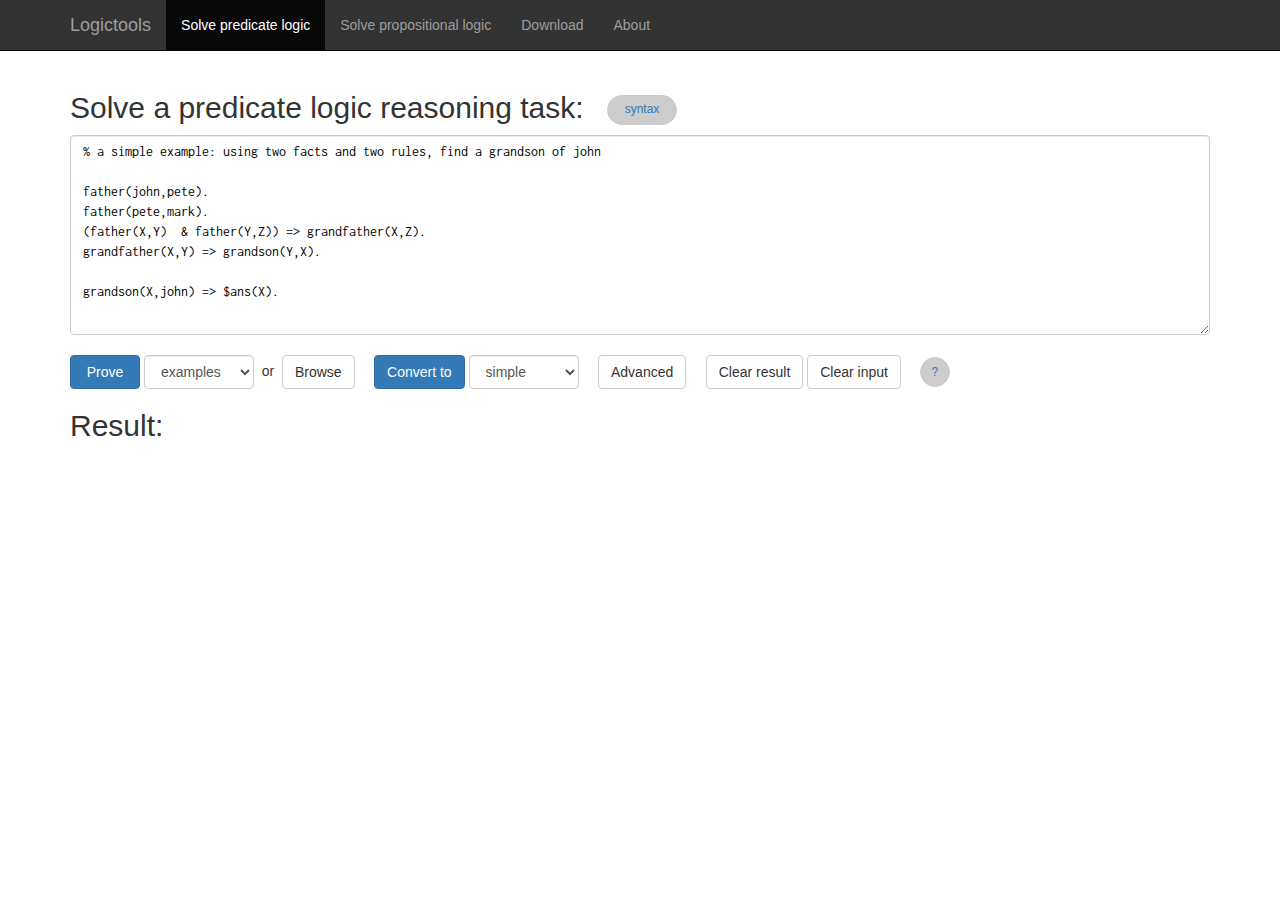
==== commit 36045640: "fixes" ====
--- a/html/gkc.html
+++ b/html/gkc.html
@@ -29,6 +29,8 @@
 <!-- Bootstrap core CSS -->
 <link rel="stylesheet" href="https://maxcdn.bootstrapcdn.com/bootstrap/3.3.4/css/bootstrap.min.css">
 <!-- Custom styles for this template -->
+<link href="https://fonts.googleapis.com/css2?family=Roboto+Mono&display=swap" rel="stylesheet"> 
+<link href="https://fonts.googleapis.com/css2?family=Inconsolata&display=swap" rel="stylesheet"> 
 <link href="wdb.css" rel="stylesheet">
 <style>
 .result {
@@ -37,7 +39,10 @@
 }
 .result_wiblock {
   padding: 0px; 
-}   
+  color: black;
+  font-family: 'Inconsolata','Roboto Mono','Courier New', Courier, monospace; 
+} 
+
 .syntax {  
   width: 70px; height: 30px; text-align: center; 
   padding: 0px 0px 1px 0px;  font-size: 12px;
@@ -66,12 +71,13 @@
 }
 
 code {
-    padding: .2em .4em;
-    margin: 0;
+    padding: .1em .4em;
+    margin: 2px 5px 2px 5px;   
     font-size: 100%;
     color:black !important;
     background-color: #f4f4f4 !important;
-    border-radius: 5px;
+    border-radius: 4px;
+    font-family: 'Inconsolata','Roboto Mono','Courier New', Courier, monospace;
 }
 
 pre {    
@@ -95,10 +101,10 @@
 
 function useGkc(el) {
   var placeid;
-  var input, output;
+  var input, output, textflag;
   var inputarea, outputplace;
   var arglist;
-  var sel, conversion;
+  var sel, conversion, print_level, print_derived, strategy, seconds;
  
   var placeid=el.parentNode.id;
   var div = document.getElementById(placeid+"_output"); 
@@ -106,32 +112,92 @@
   inputarea=document.getElementById("gkc_1_input");
   outputplace=document.getElementById("result");  
   input=inputarea.value;  
-  arglist=["-text",input];
+  if (seemsJson(input)) textflag="-jstext";
+  else textflag="-text"   
   
   sel=document.getElementById("conversion_select");
   conversion=sel.options[sel.selectedIndex].value;
   if (conversion=="json" || conversion=="tptp") {
-    arglist=["-text",input,"-"+conversion];
+    arglist=[textflag,input,"-"+conversion];
   } else if (conversion=="simple" || conversion=="clauses") {
-    arglist=["-text",input];  
+    arglist=[textflag,input];  
   } else {
     conversion=conversion.substring(8);        
-    arglist=["-text",input,"-"+conversion];
+    arglist=[textflag,input,"-"+conversion];
   }
-  //console.log(arglist);
+
+  sel=document.getElementById("print_level");
+  print_level=sel.options[sel.selectedIndex].value;
+  arglist=arglist.concat(['-print',print_level]);
+
+  sel=document.getElementById("print_derived");
+  print_derived=sel.options[sel.selectedIndex].value;
+  if (print_derived=="on") {
+    arglist=arglist.concat(['-derived']);
+  }
+
+  sel=document.getElementById("strategy");
+  strategy=sel.value;
+  if (strategy) {
+    arglist=arglist.concat(['-strategytext',strategy]);
+  }
+
+  sel=document.getElementById("seconds");
+  seconds=sel.value;
+  if (seconds) {
+    seconds=parseInt(seconds);
+    if (isNaN(seconds)) seconds=5;
+    arglist=arglist.concat(['-seconds',""+seconds]);
+  } else {
+    arglist=arglist.concat(['-seconds',"5"]);
+  }
+
+  arglist=arglist.concat(['-parallel',"0"]);
+
+  console.log(arglist);
   gkcoutput="";
   gkc(arglist);
   //console.log("gkcoutput",gkcoutput);
   document.getElementById("result").innerHTML=gkcoutput.trim();
 }  
 
+function seemsJson(str) {
+  var c, len;
+  var i,lpar=0,rpar=0,lbrack=0,lcurl=0,rcurl=0,rbrack=0,quotes=0,periods=0,perc=0;
+  var tptpsymbs=0, jssymbs=0;
+  
+  if (!str) return 0;
+  len=str.length;
+  for(i=0; i<len; i++) {
+    c=str[i];
+    if (c=='[') lbrack++;
+    else if (c==']') rbrack++;
+    else if (c=='{') lcurl++;
+    else if (c=='}') rcurl++;
+    else if (c=='(') lpar++;
+    else if (c==')') rpar++;
+    else if (c=='"') quotes++;
+    else if (c=='.') periods++;
+    else if (c=='%') perc++;
+  }
+  if (!lbrack && !lcurl) return 0;
+  if (!rbrack && !rcurl) return 0;
+  if (!quotes) return 0;
+  if (!periods && quotes) return 1;
+  tptpsymbs=2*lcurl+2*rcurl+periods+perc;
+  jssymbs=lbrack+rbrack+2*lcurl+2*rcurl+2*quotes;
+  console.log(jssymbs,tptpsymbs);
+  if (jssymbs>tptpsymbs) return 1;
+  else return 0;
+}
+
 function gkc(arglist) {
   Module.callMain(arglist);
 }  
 
 function convert(el) {
   var placeid;
-  var input, output;
+  var input, output, textflag;
   var inputarea, outputplace;
   var arglist;
   var conversion;
@@ -142,17 +208,19 @@
   //clearOutputByPlace(placeid); 
   inputarea=document.getElementById("gkc_1_input");
   outputplace=document.getElementById("result");  
-  input=inputarea.value;  
+  input=inputarea.value; 
+  if (seemsJson(input)) textflag="-jstext";
+  else textflag="-text"   
 
   sel=document.getElementById("conversion_select");
   conversion=sel.options[sel.selectedIndex].value;
   if (conversion=="json" || conversion=="tptp") {
-    arglist=["-text",input,"-convert","-"+conversion];
+    arglist=[textflag,input,"-convert","-"+conversion];
   } else if (conversion=="simple" || conversion=="clauses") {
-    arglist=["-text",input,"-clausify"];  
+    arglist=[textflag,input,"-clausify"];  
   } else {
     conversion=conversion.substring(8);        
-    arglist=["-text",input,"-clausify","-"+conversion];
+    arglist=[textflag,input,"-clausify","-"+conversion];
   }  
   gkcoutput="";
   //console.log(arglist);
@@ -188,14 +256,15 @@
 
 // example selection
 
-function selectExample() {
+function selectExample(level) {
   var sel;
   var value;
   var data;
   var notes;
   var placeid,html,el;
 
-  sel=document.getElementById("select_example");
+  if (level=='simple') sel=document.getElementById("select_example");
+  else sel=document.getElementById("select_advanced_example");
   value=sel.options[sel.selectedIndex].value;
 
   if (value=="examples") {
@@ -242,6 +311,17 @@
   document.getElementById("result").innerHTML=html;
 }
 
+function switchAdvanced() {
+  if ($('#advanced_buttons').is(":hidden")) {
+    //$('#ctf_show_configuremenu').val('1');
+    //$('#configure_btn').attr('value',clstr[2]);
+  } else {
+    //$('#ctf_show_configuremenu').val('0');
+    //$('#configure_btn').attr('value',clstr[1]);
+  }  
+  $('#advanced_buttons').slideToggle('slow');
+};
+
 // simplified Module glue code originally produced by emscripten
 
 var Module={  
@@ -254,6 +334,10 @@
   printErr:function(e){
     arguments.length>1 && (e=Array.prototype.slice.call(arguments).join(" "));
     if ((JSON.stringify(e)).includes("abort(OOM)")) {
+      location.reload();
+    } else if ((JSON.stringify(e)).includes("index out of bounds")) {
+      location.reload();
+    } else if ((JSON.stringify(e)).includes("timeout")) {
       location.reload();
     }
     console.error(e);    
@@ -296,9 +380,9 @@
     </div>
     <div class="navbar-collapse collapse">
       <ul class="nav navbar-nav">
-        <li class="active"><a href="index.html">Solve</a></li>        
-        <li class="dummy"><a href="propositional.html">Propositional logic</a></li>
-        <li class="dummy"><a href="predicate.html">Predicate logic</a></li>
+        <li class="active"><a href="index.html">Solve predicate logic</a></li>        
+        <li class="dummy"><a href="propositional.html">Solve propositional logic</a></li>
+        <!-- <li class="dummy"><a href="predicate.html">Predicate logic</a></li> -->
         <li class="dummy"><a href="download.html">Download</a></li>        
         <li class="dummy"><a href="about.html">About</a></li> 
       </ul>
@@ -326,19 +410,23 @@
          >syntax</button>
 </h2>                
 
-  <form class="form-inline" method="post">
+  <div class="form-inline" method="post" osnubmit="return false;">
     <div class="wblock">      
       <div id="gkc_1">     
-        <textarea class="form-control" id="gkc_1_input" 
-        style="height: 200px; width:100%; margin-bottom: 20px;">
-brother(john,james).
--brother(X,Y) | brother(Y,X).
--brother(james,john). 
-        </textarea>
+        <textarea class="form-control" id="gkc_1_input" spellcheck="false"
+        style="height: 200px; width:100%; margin-bottom: 20px; color: black;
+        font-family: 'Inconsolata','Roboto Mono','Courier New', Courier, monospace; ">% a simple example: using two facts and two rules, find a grandson of john
+
+father(john,pete).
+father(pete,mark).
+(father(X,Y)  & father(Y,Z)) => grandfather(X,Z).
+grandfather(X,Y) => grandson(Y,X).
+
+grandson(X,john) => $ans(X).</textarea>
         <button onclick="useGkc(this); return false;" class="btn btn-small btn-primary"
         style="width: 70px;">Prove</button>
         <select class="form-control" style="width: 110px;" id="select_example"
-          onchange="selectExample()">
+          onchange="selectExample('simple')">
           <option value="examples">examples</option>
           <option value="1">basics</option>
           <option value="2">answers</option>
@@ -346,17 +434,12 @@
           <option value="4">or-answers</option>
           <option value="5">more rules</option>
           <option value="6">functions</option>
-          <option value="7">gf with fun</option>
-          <option value="8">equalities</option>
-          <option value="9">reflexivity</option>
-          <option value="10">multi-answers</option>
-          <option value="11">algebra</option>
-          <option value="12">unprovable</option>
-          <option value="13">hard</option>
-          <option value="arithmetic1">arithmetic 1</option>
-          <option value="arithmetic2">arithmetic 2</option>
-          <option value="arithmetic3">arithmetic 3</option>
-          <option value="arithmetic4">arithmetic 4</option>          
+          <option value="7">reflexivity</option>
+          <option value="8">multiple answers</option>
+          <option value="9">algebra</option>
+          <option value="10">unprovable</option>
+          <option value="11">hard</option>
+          <option value="12">blocks world</option>      
         </select>
         &nbsp;or&nbsp;
         <span class="btn btn-default btn-file">
@@ -375,8 +458,9 @@
           <option value="clauses_tptp">tptp clauses</option>          
         </select>
         &nbsp;&nbsp;&nbsp;
-        <button onclick="clearOutput(this); return false;" class="btn btn-small btn-default"
-        >Strategy</button>           
+        <button onclick="clearOutput(this); switchAdvanced(); return false;" 
+          class="btn btn-small btn-default"
+        >Advanced</button>           
         &nbsp;&nbsp;&nbsp;            
         <button onclick="clearOutput(this); return false;" class="btn btn-small btn-default"
         >Clear result</button>
@@ -388,11 +472,52 @@
            line-height: 1.42; border-radius: 15px; 
            background-color: #cccccc; color: #337ab7; margin-left: 15px;">?</button>
         </a> 
-                         
+        
+        <div id="advanced_buttons" style="padding-top: 15px; display: none;">
+          <div style="display: inline-block; width: 70px;">Advanced</div>
+          <select class="form-control" style="width: 110px;" id="select_advanced_example"
+            onchange="selectExample('advanced')">
+            <option value="examples">examples</option>
+            <option value="13">characters</option>
+            <option value="14">TPTP FOF language</option>
+            <option value="15">simple FOF language</option>
+            <option value="16">strategy</option>
+            <option value="17">arithmetic</option>
+            <option value="18">lists</option>
+            <option value="19">distinct symbols</option>                                
+          </select>  
+          <div style="display: inline-block; width: 70px;  margin-left: 15px;">Seconds</div>
+          <input type="text" id="seconds" value="5" style="width: 50px"></input>
+          <div style="display: inline-block; width: 70px;  margin-left: 15px;">Print level</div>
+          <select class="form-control" style="width: 135px;" id="print_level">
+            <option value="10">minimal</option>
+            <option value="11">+ strategy</option>
+            <option value="12">+ runs</option>
+            <option value="15">+ statistics</option>
+            <option value="20">+ given</option>
+            <option value="40">+ derived</option>
+            <option value="50">+ details</option>                       
+            <option value="60">+ data structures</option> 
+          </select>
+          <div style="display: inline-block; width: 100px;  margin-left: 15px;">Show&nbsp;derived</div>
+          <select class="form-control" style="width: 110px;" id="print_derived">
+            <option value="off">off</option>
+            <option value="on">on</option>                                  
+          </select>
+          <a href="#solveModal" data-toggle="modal" class="qlink">
+            <button type="button" class="btn btn-default" style=" 
+             width: 30px; height: 30px; text-align: center; padding: 6px 0;  font-size: 12px;
+             line-height: 1.42; border-radius: 15px; 
+             background-color: #cccccc; color: #337ab7; margin-left: 15px;">?</button></a>
+          <p>              
+          <textarea class="form-control" id="strategy" spellcheck="false"
+           style="height: 100px; width:100%; margin-bottom: 20px; margin-top: 15px;"
+           placeholder="Strategy as json text"></textarea>
+        </div>
       </div>      
     </div>
     <p>                  
-  </form>
+    </div>
 
 <p>
 <div id="input_notes"></div>
@@ -472,12 +597,13 @@
 </div>
 
 <!-- footer -->
-
+<!--
 <div class="ofooter">  
   <div class="col-md-12 container ifooter">
   </div>  
 </div> 
-
+-->
+<div style="height:50px; width: 100%"> </div>
 
 <!-- modal help texts --->
 
@@ -614,103 +740,13 @@
 
 <div hidden>
 
-<h1>Examples for gkc </h1>
-
-<p>We will first give a brief introduction to gkc input and output,
-then look at several simple <a href="#Introductory-examples">introductory examples</a>
-and continue towards <a href="#Advanced-examples">more advanced use</a>. </p>
-
-<p>On Linux the pre-compiled executable is called gkc, on Windows gkc.exe
-and on OS X (macOS) it is gkcosx. Please change the filename on OS X
-to gkc or just use gkcosx in the following examples instead of gkc.</p>
-
-<p>Call gkc from the command line from UNIX (i.e. Linux or OS X) like this:</p>
-
-<pre><code>./gkc problemfilename
-</code></pre>
-
-<p>and from Windows like this:</p>
-
-<pre><code>gkc problemfilename
-</code></pre>
-
-<p>Try it out on a trivial problem in the Examples folder:</p>
-
-<pre><code>./gkc example1.txt
-</code></pre>
-
-<p>Unless gkc is already in the Examples folder, you may want to copy it there:</p>
-
-<pre><code>cp gkc Examples/
-</code></pre>
-
-<p>You may want to send output to a file in a standard way like this:</p>
-
-<pre><code>./gkc example1.txt &gt; out.txt
-</code></pre>
-
-<p>In case you have very little memory on your computer, gkc may
-complain about memory and terminate. In this case tell it to use
-less memory like this:</p>
-
-<pre><code>./gkc example1.txt -mbsize 500
-</code></pre>
-
-<p>which would make it use only half a gigabyte of memory. 
-The default for UNIX and Windows 64 is 5 gigabytes, i.e. -mbsize 5000</p>
-
-<p>By default gkc uses four parallel processes on UNIX and a single
-process on Windows. On UNIX you can tell it a number of parallel
-processes to use like this (0 and 1 mean no parallel processes, any number
-larger than 1 means this number of parallel processes):</p>
-
-<pre><code>./gkc example1.txt -parallel 0
-</code></pre>
-
-<p>On UNIX you can also force gkc to stop after N seconds by giving a time limit
-parameter like this:</p>
-
-<pre><code>./gkc example1.txt -seconds 2
-</code></pre>
-
-<h2>Introductory examples</h2>
-
-<p>Topics covered:</p>
-
-<ul>
-<li><a href="#Example-1-for-basics">Example 1 for basics</a></li>
-<li><a href="#Example-2-for-answers">Example 2 for answers</a></li>
-<li><a href="#Example-3-for-rules">Example 3 for rules</a></li>
-<li><a href="#Example-4-for-indefinite-answers">Example 4 for indefinite answers</a></li>
-<li><a href="#Example-5-for-more-rules">Example 5 for more rules</a></li>
-<li><a href="#Example-6-for-equalities-and-functions">Example 6 for equalities and functions</a></li>
-<li><a href="#Example-7-for-grandfather-with-functions">Example 7 for grandfather with functions</a></li>
-<li><a href="#Example-8-for-equalities-used-in-proof">Example 8 for equalities used in proof</a></li>
-<li><a href="#Example-9-for-reflexivity-used-in-proof">Example 9 for reflexivity used in proof</a></li>
-<li><a href="#Example-10-for-multiple-answers">Example 10 for multiple answers</a></li>
-<li><a href="#Example-algebra">Example algebra</a></li>
-<li><a href="#Example-with-an-unprovable-problem">Example with an unprovable problem</a></li>
-<li><a href="#Example-with-a-hard-problem">Example with a hard problem</a></li>
-<li><a href="#Examples-with-medium-hard-blocks-world-problems">Examples with medium-hard blocks world problems</a></li>
-</ul>
-
-<p>These simple examples explain the input, output and basic
-functioning of gkc. Run these yourself like</p>
-
-<pre><code>./gkc example1.txt
-</code></pre>
-
-<p>The simple logical language used in these examples is inspired
-by the <a href="https://www.cs.unm.edu/~mccune/otter/">Otter syntax</a>. 
-Gkc can also use other, richer input languages: more about these later.</p>
-
 <div id="example_1_input_notes"><h3>Example 1 for basics</h3>
 
 <p>This is a really trivial example.</p>
 
-<p>We will give two facts: john is a father of pete and
-pete is a father of mark. We will ask whether from these
-two facts we can derive that john is a father of pete: 
+<p>We will give two facts: <i>john is a father of pete</i> and
+<i>pete is a father of mark</i>. We will ask whether from these
+two facts we can derive that <i>john is a father of pete</i>: 
 obviously we can.</p>
 
 <p>The facts and the question are written in predicate logic, with the
@@ -728,8 +764,6 @@
 
 </div>
 
-<p>Input file example1.txt:</p>
-
 <pre><code id="example_1_input_code">father(john,pete).
 father(pete,mark).
 
@@ -738,34 +772,22 @@
 % What this means?
 % We want to prove that from the first two facts the third is derived.
 % To do so, we prove that if we negate the third (the conclusion),
-% the conjunction of all the facts gives a contradiction.
-</code></pre>
-
-
-<p>Notice that each statement in the input file is terminated with a period sign. 
-Minus sign - means negation. I.e. -father(john,pete) means 
-<code>john is NOT the father of pete</code>.</p>
+% the conjunction of all the facts gives a contradiction.</code></pre>
+
+
+<p>Notice that each statement in the input file is terminated with a period sign.
+The list of statements is assumed to be a conjunction (<i>and</i>) of all statements. 
+Minus sign - means negation. Thus <code>-father(john,pete)</code> means 
+<i>john is NOT the father of pete</i>.</p>
 
 <p>Percentage character % is a line comment. Multi-line comments <code>/* .... */</code>
 can be used as well. </p>
 
-<p>The order of statements in the file is not really important, although it may cause minor
+<p>The order of statements is not really important, although it may cause minor
 and essentially unpredictable differences in search behaviour. Essentially, gkc
 creates and tries out its own search strategies, like SQL databases. It does not
 follow a pre-determined predictable search strategy like PROLOG.</p>
 
-<p>Output from gkc:</p>
-
-<pre><code>result: proof found
-for example1.txt
-by run 2 fork 1 strategy {"max_seconds":1,"strategy":["unit"],"query_preference":1}
-
-proof:
- 1: [in, axiom] -father(john,pete).
- 2: [in, axiom] father(john,pete).
- 3: [simp, 1, 2, fromaxiom] false
-</code></pre>
-
 <div id="example_1_proof_notes">
 
 <p>The output first indicates that the proof was found.
@@ -775,7 +797,8 @@
 <p>The [in] means that this fact/rule was given in input.</p>
 
 <p>The [mp, 1, 2] (not exactly present in this proof) means that this fact / rule 
-was derived by modus ponens (i.e. the resolution rule)
+was derived by modus ponens (i.e. the 
+<a href="https://en.wikipedia.org/wiki/Resolution_(logic)">resolution rule</a>)
 from previous steps 1 and 2. More concretely, the first literals of both were cut off and
 the rest were glued together.</p>
 
@@ -786,18 +809,17 @@
 <a href="http://lambda.ee/w/images/0/06/Geoffreasoningnotes.pdf">course materials of Geoff Sutcliffe</a> 
 being a suitable continuation towards deeper understanding. However, the following examples are understandable without in-depth theoretical background.</p>
 
-<p>Try to modify the file example1.txt by removing the statement <code>-father(john,pete).</code> and
-run gkc again. After ca one second gkc will stop and output</p>
+<p>Try to modify the example by removing the statement <code>-father(john,pete).</code> and
+run the prover again. After ca one second it will stop and output</p>
 
 <pre><code>result: proof not found.
 </code></pre>
 
 <p>Although the task is trivial, gkc does not attempt to be clever and tries out a large number
 of search strategies: this is why it takes a second to terminate. You can try running gkc
-with the optional switch producing more information to see the whole process:</p>
-
-<pre><code>./gkc example1.txt -tptp 1
-</code></pre>
+with the optional switch producing more information to see the whole process: click
+on the <i>Advanced</i> button and select a higher print level or set the <i>Show derived</i>
+to <i>on</i></p>
 
 <p>In case gkc does not understand the syntax of the input file it will give a json-formatted
 error indicating a culprit line and piece of input like this:</p>
@@ -811,7 +833,7 @@
 <div id="example_2_input_notes"><h3>Example 2 for answers</h3>
 
 <p>Like example 1, but we want to find a concrete person as an answer: we use the special
-"$ans" predicate for this. Observe the "answer: $ans(pete). " line in the output
+<code>$ans</code> predicate for this. Observe the <code>answer: $ans(pete).</code> line in the output
 stemming from this answer predicate.</p>
 
 <p>We are using a variable here: any word starting with a capital letter is considered
@@ -819,13 +841,13 @@
 as a variable: it also starts with a capital letter. All the words starting with
 a non-capital letter are constants, functions or predicates.</p>
 
-<p>Vertical bar | is logical or. </p>
-
-<p>Importantly, any rule like a &amp; b =&gt; c should be represented
-as -a | -b | c where negated atoms are essentially on the left side of the implication
-and the positive atoms on the right side. For example, -a | -b | c | d is equivalent
-to (a &amp; b) =&gt; (c | d). You can use =&gt;, &lt;=&gt; and quantifiers directly with the fof syntax
-of TPTP: this will be described later.</p>
+<p>Vertical bar <code>|</code> is logical <i>or</i>. </p>
+
+<p>Importantly, any rule like <code>a &amp; b =&gt; c</code> can be represented
+as a <i>clause</i> <code>-a | -b | c</code> where negated atoms are essentially on the left side of the implication
+and the positive atoms on the right side. For example, <code>-a | -b | c | d</code> is equivalent
+to <code>(a &amp; b) =&gt; (c | d)</code>. You can use =&gt;, &lt;=&gt; and quantifiers directly like
+in <code>-father(john,X) => $ans(X)</code> or as an equivalent clause in the example.
 
 </div>
 
@@ -880,39 +902,6 @@
 -grandfather(john,X) | $ans(X).
 </code></pre>
 
-<p>Output:</p>
-
-<pre><code>result: proof found
-for example3.txt
-by run 4 fork 3 strategy {"max_seconds":1,"strategy":["negative_pref"],"query_preference":1}
-
-answer: $ans(mark).
-proof:
- 1: [in, axiom] -father(X,Y) | -father(Z,X) | grandfather(Z,Y).
- 2: [in, axiom] father(pete,mark).
- 3: [mp, 1, 2, fromaxiom] -father(X,pete) | grandfather(X,mark).
- 4: [in, axiom] father(john,pete).
- 5: [mp, 3, 4, fromaxiom] grandfather(john,mark).
- 6: [in, axiom] -grandfather(john,X) | $ans(X).
- 7: [mp, 5, 6, fromaxiom] $ans(mark).
-</code></pre>
-
-<div id="example_3_proof_notes">
-Notice that the grandfather rule
-<pre><code>1: [in, axiom] -father(X,Y) | -father(Z,X) | grandfather(Z,Y).
-</code></pre>
-is used in two steps in the proof: the first step combines it with the
-<code>-grandfather(john,X) | $ans(X)</code>
-answer-giving rule and produces a new specialized rule
-<pre><code>3: [mp, 1.2, 2, fromaxiom] -father(john,X) | -father(X,Y) | $ans(Y).
-</code></pre>
-which is then applied to the <code>father(pete,mark)</code> and
-<code>father(john,pete)</code> in one big step to give the final <code>$ans(mark).</code>
-
-<p>Generally - depending on the chosen strategy - gkc decides itself whether to combine several rules, apply a rule to one
-  argument or several at once. </p>
-
-</div>
 
 <div id="example_4_input_notes"><h3>Example 4 for indefinite answers</h3>
 
@@ -930,25 +919,6 @@
 -father(X,Y) | -father(Y,Z) | grandfather(X,Z).
 
 -grandfather(john,X) | $ans(X).
-</code></pre>
-
-<p>Output:</p>
-
-<pre><code>result: proof found
-for example4.txt
-by run 1 fork 0 strategy {"max_seconds":1,"strategy":["unit"],"query_preference":0}
-
-answer: $ans(mark) | $ans(mickey).
-proof:
- 1: [in, axiom] -father(X,Y) | -father(Z,X) | grandfather(Z,Y).
- 2: [in, axiom] -grandfather(john,X) | $ans(X).
- 3: [mp, 1.2, 2, fromaxiom] -father(john,X) | -father(X,Y) | $ans(Y).
- 4: [in, axiom] father(john,pete).
- 5: [mp, 3, 4, fromaxiom] -father(pete,X) | $ans(X).
- 6: [in, axiom] father(pete,mickey) | father(pete,mark).
- 7: [mp, 5, 6.1, fromaxiom] father(pete,mickey) | $ans(mark).
- 8: [in, axiom] father(john,pete).
- 9: [mp, 7, 3.1, 8, fromaxiom] $ans(mark) | $ans(mickey).
 </code></pre>
 
 <div id="example_4_proof_notes">
@@ -976,28 +946,13 @@
 
 % equivalent to (father(X,Y) &amp; father(Y,Z)) =&gt; grandfather(X,Z).
 -father(X,Y) | -father(Y,Z) | grandfather(X,Z).
-
 -ancestor(X,Y) | -ancestor(Y,Z) | ancestor(X,Z).
 -father(X,Y) | ancestor(X,Y).
 
 -ancestor(X,mark) | $ans(X).
 </code></pre>
 
-<p>Output:</p>
-
-<pre><code>result: proof found
-for example5.txt
-by run 3 fork 2 strategy {"max_seconds":1,"strategy":["negative_pref"],"query_preference":0}
-
-
-answer: $ans(pete).
-proof:
- 1: [in, axiom] -father(X,Y) | ancestor(X,Y).
- 2: [in, axiom] father(pete,mark).
- 3: [mp, 1, 2, fromaxiom] ancestor(pete,mark).
- 4: [in, axiom] -ancestor(X,mark) | $ans(X).
- 5: [mp, 3, 4, fromaxiom] $ans(pete).
-</code></pre>
+<div id="example_5_proof_notes"></div>
 
 <div id="example_6_input_notes"><h3>Example 6 for equalities and functions</h3>
 
@@ -1010,45 +965,22 @@
 
 <p>Importantly, two different constants are not considered inequal
 by default (think of the constants as labels on objects: there could
-be several different labels on one object):</p>
-
-<pre><code>a=b.
-</code></pre>
-
-<p>does not give a contradiction.</p>
+be several different labels on one object):
+<code>a=b</code> does not give a contradiction.</p>
 
 <p>Notice that the following proof does not use equalities, just functions.</p>
 </div>
-<p>Input file example6.txt:</p>
-
-<pre><code id="example_6_input_code">%father(john,pete).
+
+<pre><code id="example_6_input_code">% previously we had father(john,pete).
 father(john)=pete.
-
-%father(pete,mark).
+%previously we had father(pete,mark).
 father(pete)=mark.
-
-% equivalent to (father(X,Y) &amp; father(Y,Z)) =&gt; grandfather(X,Z).
-%-father(X,Y) | -father(Y,Z) | grandfather(X,Z).
+% previously we had -father(X,Y) | -father(Y,Z) | grandfather(X,Z).
 grandfather(father(father(X)),X).
-
 -ancestor(X,Y) | -ancestor(Y,Z) | ancestor(X,Z).
 ancestor(father(X),X).
-
--ancestor(X,mark) | $ans(X).
-</code></pre>
-
-<p>Output:</p>
-
-<pre><code>result: proof found
-for example6.txt
-by run 4 fork 3 strategy {"max_seconds":1,"strategy":["negative_pref"],"query_preference":1}
-
-answer: $ans(father(mark)).
-proof:
- 1: [in, axiom] ancestor(father(X),X).
- 2: [in, axiom] -ancestor(X,mark) | $ans(X).
- 3: [mp, 1, 2, fromaxiom] $ans(father(mark)).
-</code></pre>
+-ancestor(X,mark) | $ans(X).</code></pre>
+
 <div id="example_6_proof_notes">
 <p>See that gkc was happily answering <code>father(mark)</code> although we have
 not said who the father of mark actually is! The functions like <code>father</code> 
@@ -1056,185 +988,55 @@
 known and partially unknown.</p>
 </div>
 
-<div id="example_7_input_notes"><h3>Example 7 for grandfather with functions</h3>
-
-<p>Returning to asking about grandfathers, this time using equalities
-and functions. Again, notice that the proof does not use equalities, just functions.</p>
-</div>
-<p>Input file example7.txt:</p>
-
-<pre><code id="example_7_input_code">%father(john,pete).
+
+<div id="example_7_input_notes"><h3>Example 7 for reflexivity</h3>
+Here we directly ask for a father of a father of John.
+</div>
+
+<pre><code id="example_7_input_code">% previously we had father(john,pete).
 father(john)=pete.
-
-%father(pete,mark).
+% previously we had father(pete,mark).
 father(pete)=mark.
-
-% equivalent to (father(X,Y) &amp; father(Y,Z)) =&gt; grandfather(X,Z).
-%-father(X,Y) | -father(Y,Z) | grandfather(X,Z).
+% previously we had -father(X,Y) | -father(Y,Z) | grandfather(X,Z).
 grandfather(father(father(X)),X).
-
 -ancestor(X,Y) | -ancestor(Y,Z) | ancestor(X,Z).
 
--grandfather(X,mark) | $ans(X).
-</code></pre>
-
-<p>Output:</p>
-
-<pre><code>result: proof found
-for example7.txt
-by run 3 fork 2 strategy {"max_seconds":1,"strategy":["negative_pref"],"query_preference":0}
-
-answer: $ans(father(father(mark))).
-proof:
- 1: [in, axiom] grandfather(father(father(X)),X).
- 2: [in, axiom] -grandfather(X,mark) | $ans(X).
- 3: [mp, 1, 2, fromaxiom] $ans(father(father(mark))).
-</code></pre>
+father(father(john)) != X | $ans(X).</code></pre>
 
 <div id="example_7_proof_notes">
-<p>Again, father of mark is unknown (undefined) in our example, as well as the
-father of the father of mark. </p>
-</div>
-
-<div id="example_8_input_notes"><h3>Example 8 for equalities used in proof</h3>
-
-<p>Next we ask very concretely whether the father of the father of john is mark.
-Here the proof actually does use equalities, but only for simplification.</p>
-</div>
-
-<p>Input file example8.txt:</p>
-
-<pre><code id="example_8_input_code">%father(john,pete).
-father(john) = pete.
-
-%father(pete,mark).
-father(pete) = mark.
-
-% equivalent to (father(X,Y) &amp; father(Y,Z)) =&gt; grandfather(X,Z).
-%-father(X,Y) | -father(Y,Z) | grandfather(X,Z).
-grandfather(father(father(X)),X).
-
--ancestor(X,Y) | -ancestor(Y,Z) | ancestor(X,Z).
-
-father(father(john)) != mark.
-</code></pre>
-
-<p>Output:</p>
-
-<pre><code>result: proof found
-for example8.txt
-by run 1 fork 0 strategy {"max_seconds":1,"strategy":["unit"],"query_preference":0}
-
-proof:
- 1: [in, axiom] -=(father(father(john)),mark).
- 2: [in, axiom] =(father(john),pete).
- 3: [in, axiom] =(father(pete),mark).
- 4: [simp, 1, 2, 3, fromaxiom] false
-</code></pre>
-<div id="example_8_proof_notes">
-<p>Observe that gkc outputs equalities in a prefix form: instead of
-infix a=b it writes =(a,b). These two forms have the same meaning
-for gkc: you could use both.</p>
-
-<p>Negation of equality can be also written either in the infix form as</p>
-
-<pre><code>a!=b
-</code></pre>
-
-<p>or in the prefix form as</p>
-
-<pre><code>-=(a,b)
-</code></pre>
-
-<p>The last step of the proof uses the <code>simp</code> rule which here replaces 
-father(john) subterm in the -=(father(father(john)),mark) statement with
-pete using the equality at step 2, 
-giving -=(father(pete),mark), which then contradicts the step 3.</p>
-</div>
-
-<div id="example_9_input_notes"><h3>Example 9 for reflexivity used in proof</h3>
-
-<p>We will ask the same question as in the previous example, but this time
-using the $ans predicate to find a grandfather of john. </p>
-</div>
-<p>Input file example9.txt:</p>
-
-<pre><code id="example_9_input_code">%father(john,pete).
-father(john) = pete.
-
-%father(pete,mark).
-father(pete) = mark.
-
-% equivalent to (father(X,Y) &amp; father(Y,Z)) =&gt; grandfather(X,Z).
-%-father(X,Y) | -father(Y,Z) | grandfather(X,Z).
-grandfather(father(father(X)),X).
-
--ancestor(X,Y) | -ancestor(Y,Z) | ancestor(X,Z).
-
-father(father(john)) != X | $ans(X).
-</code></pre>
-
-<p>Output:</p>
-
-<pre><code>result: proof found
-for example9.txt
-by run 2 fork 1 strategy {"max_seconds":1,"strategy":["unit"],"query_preference":1}
-
-answer: $ans(mark).
-proof:
- 1: [in, axiom] -=(father(father(john)),?0) | $ans(?0).
- 2: [in, axiom] =(father(john),pete).
- 3: [in, axiom] =(father(pete),mark).
- 4: [simp, 1, 2, 3, fromaxiom] -=(mark,X) | $ans(X).
- 5: [r=, 4.0, fromaxiom] $ans(mark).
-</code></pre>
-<div id="example_8_proof_notes">
 <p>Here the proof uses the reflexivity rule <code>r=</code> which is basically the
-standard property of equality: `X=X'.</p>
-</div>
-
-<div id="example_10_input_notes"><h3>Example 10 for multiple answers</h3>
+standard property of equality: <code>X=X</code>.</p>
+</div>
+
+<div id="example_8_input_notes"><h3>Example 8 for multiple answers</h3>
 
 <p>Now let us look at how to get several answers, not just one.
 We will also introduce mothers and a mother-side grandfather
 rule.</p>
 
-
-  We will also use a separate json-syntax strategy file multineg.txt
-  in the same folder to tell gkc specific details of what
-  to look for and how.</p>
-  
-  <p>The <code>"max_answers":2</code> part tells gkc that it should
-  try to find at least 2 answers and stop after that.</p>
-  
-  <p>The "strategy": ["negative_pref"] indicates that one specific
-  strategy (here a conventional negative-preference ordered binary resolution)
-  is to be used for proof search, without any parallel or sequential attempts
-  with different search strategies.</p>
-  
-<p>multineg.txt file:</p>
-
+We will use a separate json-syntax strategy text
+to tell gkc specific details of what
+to look for and how.</p>
+
+Please click on the <b>Advanced</b> button above and copy-paste the multineg.txt json 
+into the <b>Strategy</b> box, then click <b>Prove</b>.
+<p>
 <pre><code>{
 "max_answers":2,
 "strategy": ["negative_pref"]
 }
 </code></pre>
 
-Please click on the <b>Advanced</b> button above and copy-paste the multineg.txt json 
-into the <b>Strategy</b> box, then click <b>Prove.</b>
-</div>
-<!--
-  <p>And you should run gkc like this to make it use the multineg.txt strategy file:</p>
-  
-  <pre><code>./gkc example10.txt multineg.txt
-  </code></pre>
--->
- 
-  <p>Output:</p>
-
-<p>Input:</p>
-
-<pre><code id="example_10_input_code">father(john) = pete.
+<p>The <code>"max_answers":2</code> part tells gkc that it should
+try to find at least 2 answers and stop after that.</p>
+
+<p>The <code>"strategy": ["negative_pref"]</code> indicates that one specific
+strategy (here a conventional negative-preference ordered binary resolution)
+is to be used for proof search, without any parallel or sequential attempts
+with different search strategies.</p>
+</div>
+<pre><code id="example_8_input_code">
+father(john) = pete.
 father(mike) = pete.
 mother(john) = eve.
 mother(mike) = eve.
@@ -1245,47 +1047,15 @@
 grandfather(father(father(X)),X).
 grandfather(father(mother(X)),X).
 
--grandfather(mark,X) | $ans(X).
-</code></pre>
-
-
-<pre><code>result: proof found
-for example10.txt
-
-answers and proofs:
-
-answer: $ans(mike).
-proof:
- 1: [in, axiom] =(father(mike),pete).
- 2: [in, axiom] grandfather(father(father(X)),X).
- 3: [=, 1, 2.0.2, fromaxiom] grandfather(father(pete),mike).
- 4: [in, axiom] =(father(pete),mark).
- 5: [simp, 3, 4, fromaxiom] grandfather(mark,mike).
- 6: [in, axiom] -grandfather(mark,X) | $ans(X).
- 7: [mp, 5, 6, fromaxiom] $ans(mike).
-
-answer: $ans(john).
-proof:
- 1: [in, axiom] =(father(john),pete).
- 2: [in, axiom] grandfather(father(father(X)),X).
- 3: [=, 1, 2.0.2, fromaxiom] grandfather(father(pete),john).
- 4: [in, axiom] =(father(pete),mark).
- 5: [simp, 3, 4, fromaxiom] grandfather(mark,john).
- 6: [in, axiom] -grandfather(mark,X) | $ans(X).
- 7: [mp, 5, 6, fromaxiom] $ans(john).
-</code></pre>
-
-<div id="example_10_proof_notes">
-<p>The [=, 1, 2.0.2, fromaxiom] means that the clause at step 1 was used to replace a 2th subterm
+-grandfather(mark,X) | $ans(X).</code></pre>
+
+<div id="example_8_proof_notes">
+<p>The <code>[=, 1, 2.0.2, fromaxiom]</code> means that the clause at step 1 was used to replace a 2th subterm
 (numbering 0,1,2,...) of the 0th atom of a clause at step 2 using equality.</p>
 
 <p>Observe that the two answers have (obviously) different proofs.</p>
 
-<p>Importantly, gkc will not really attempt to find two different <code>$ans(...)</code> answers,
-but two different proofs, which could (or not, as in our case) actually lead to
-the same <code>$ans(...)</code> answers.</p>
-
-<p>Try to modify the multineg.txt file to ask for three answers: "max_answers":3,
+<p>Try to modify the strategy into ask for three answers: "max_answers":3,
 and then run gkc again. It will give the same output as before, but will add the 
 last line at the end:</p>
 
@@ -1293,13 +1063,14 @@
 </code></pre>
 
 <p>essentially indicating that the required number of different proofs (3) were not found.  </p>
-
-<div id="example_11_input_notes"><h3>Example algebra</h3>
+</div>
+
+<div id="example_9_input_notes"><h3>Example algebra</h3>
 
 <p>Next we will take a question from abstract algebra,
 axiomatized wholly by equalities.</p>
 </div>
-<pre><code id="example_11_input_code">% A question from abstract algebra. Here m is an arbitrary binary
+<pre><code id="example_9_input_code">% A question from abstract algebra. Here m is an arbitrary binary
 % operation (similar to arithmetic multiplication) for 
 % which the following three axioms hold.
 
@@ -1320,45 +1091,23 @@
 m(e,c) != c .
 </code></pre>
 
-<pre><code>result: proof found
-  for algebra.txt
-  by run 3 fork 2 strategy {"max_seconds":1,"strategy":["unit"],"query_preference":1,"weight_select_ratio":20}
-  
-  proof:
-   1: [in, axiom] =(m(X,i(X)),e).
-   2: [in, axiom] =(m(X,m(Y,Z)),m(m(X,Y),Z)).
-   3: [=, 1, 2.0.3, fromaxiom] =(m(X3,e),m(m(X3,Y3),i(Y3))).
-   4: [in, axiom] =(m(X,e),X).
-   5: [simp, 3, 4, fromaxiom] =(X,m(m(X,Y),i(Y))).
-   6: [=, 1, 5.0.3, fromaxiom] =(X,m(e,i(i(X)))).
-   7: [=, 5.0.R, 5.0.3, fromaxiom] =(m(X,Y),m(X,i(i(Y)))).
-   8: [in, axiom] -=(m(e,c),c).
-   9: [=, 6.0.R, 7.0.4, 8, fromaxiom] false
-  </code></pre>
-
-<div id="example_11_proof_notes"></div>
+<div id="example_9_proof_notes">
 <p>The proof uses given equalities to derive several new equalities.
 The <code>=</code> rule basically replaces parts of one premiss matching (unifying)
 one side of the second premiss equality with the other side of the equality.</p>
 
-<p>The <code>simp</code> rule also replaces a part of a premiss, but does so in a <code>permanent</code> manner,
+<p>The <code>simp</code> rule also replaces a part of a premiss, but does so by <i>rewriting</i>,
 meaning that the original unchanged premiss is not used in the search after
 the simplification replacement.</p>
 
-<p>The [=, 1, 2.0.3, fromaxiom] means that the clause at step 1 was used to replace a 3th subterm
+<p>The <code>[=, 1, 2.0.3, fromaxiom]</code> line means that the clause at step 1 was used to replace a 3th subterm
 (numbering 0,1,2,...) of the 0th atom of a clause at step 2 using equality.</p>
 
 </div>
 
-<div id="example_12_input_notes"><h3>Example with an unprovable problem</h3>
-
-<p>A simple clause set </p>
-
-<pre><code id="example_12_input_code">p(a).
--p(X) | p(f(X)).
-</code></pre>
-
-<p>in this example produces an unlimited number of clauses like</p>
+<div id="example_10_input_notes"><h3>Example with an unprovable problem</h3>
+
+<p>A simple clause set in this example produces an unlimited number of clauses like</p>
 
 <pre><code>p(f(a))
 p(f(f(a)))
@@ -1373,59 +1122,47 @@
 and asks you to stop, or it runs out of allocated time or memory.</p>
 <p><b>NB!</b> You will have to <b>reload</b> the page after you stop the script, otherwise
 the page will be unresponsive.</p>
-<!--
-<pre><code>./gkc example11.txt
-</code></pre>
-
-<p>will produce no output for quite some time.</p>
-<div id="example_12_proof_notes">
-
-<p>Running gkc with the -tptp 1 parameter added will cause it
-to produce a lot of output, indicating the progress of proof
-search runs. Try it:</p>
-</div>
-
-
-<pre><code>./gkc example11.txt -tptp 1
-</code></pre>
-
-<p>and you will see that for some strategies
-gkc terminates very quickly, while for others it runs until the
-given time is out.</p>
-</div>
--->
-<div id="example_13_input_notes"><h3>Example with a hard problem</h3>
+
+<p>
+It is a good idea to click on the <b>Advanced</b> button and enter a sensible
+time limit to the <b>Seconds</b> box.
+</div>
+
+<pre><code id="example_10_input_code">p(a).
+-p(X) | p(f(X)).
+  </code></pre>
+
+<div id="example_10_proof_notes"></div>
+
+<div id="example_11_input_notes"><h3>Example with a hard problem</h3>
 
 <p>As an example of a small but a really hard problem for gkc which is
-nevertheless actually provable, try the fof-format problem 
-<a href="example12.txt">example12.txt</a> (LCL876+1 from the TPTP collection):</p>
+nevertheless actually provable, try the problem 
+<a href="http://www.tptp.org/cgi-bin/SeeTPTP?Category=Problems&Domain=LCL&File=LCL876+1.p">LCL876+1</a>
+from the <a href="http://www.tptp.org/">TPTP</a> collection.
 
 <p>It will probably run until the browser complains badly 
 or time given by the automatic strategy selection runs out.</p>
 
 <p><b>NB!</b> You will have to <b>reload</b> the page after you stop the script, otherwise
-  the page will be unresponsive.</p>
-
-<!--
-<p>You can check out </p>
-
-<pre><code>./gkc example12.txt -tptp 1
-</code></pre>
-
-<p>to see the progress.</p>
--->
+  the page will be unresponsive.</p>  
+
 <p>Of course, it is likely that with a suitable search strategy
-gkc will find a proof in a sensible amount of time and memory. Currently
+gkc will find a proof using a sensible amount of time and memory. Currently
 we are simply unaware of which strategy it would be!</p>
-
-<p>Using a time limit like</p>
-
-<pre><code>./gkc example12.txt -seconds 20
-</code></pre>
-
-<p>is useful to avoid very long runs.</p>
-</div>
-<h3>Examples with medium-hard blocks world problems</h3>
+</div>
+
+<pre><code id="example_11_input_code">(is_a_theorem(implies(X,Y)) & is_a_theorem(X)) => is_a_theorem(Y).
+is_a_theorem(implies(X,implies(Y,X))).
+is_a_theorem(implies(implies(X,Y),implies(implies(Y,Z),implies(X,Z)))).
+is_a_theorem(implies(implies(implies(X,Y),Y),implies(implies(Y,X),X))).
+is_a_theorem(implies(implies(not(X),not(Y)),implies(Y,X))).
+is_a_theorem(implies(implies(implies(X,Y),implies(Y,X)),implies(Y,X))).
+</code></pre>
+
+<div id="example_11_proof_notes"></div>
+
+<div id="example_12_input_notes"><h3>Blocks world</h3>
 
 <p><a href="https://en.wikipedia.org/wiki/Blocks_world">Blocks world</a>
 is a classic family of toy problems: there is a robot arm
@@ -1436,138 +1173,213 @@
 
 <p>Without a specialized search strategy these planning problems
 tend to be surprisingly hard for provers, including gkc.</p>
-
-<p>Try out progressively harder versions of the blocks world problem:</p>
-
-<pre><code>./gkc blocks1.txt
-./gkc blocks2.txt
-./gkc blocks3.txt
-./gkc blocks4.txt
-./gkc blocks5.txt
-</code></pre>
-
-<p>All of these are modified versions of each other: some goals
-at the end of the file are commented out while one is kept.</p>
-
-<p>Look into any of these files (say, <a href="blocks1.txt">blocks1.txt</a>)
-to see an explanation of what facts and rules there are and how is the task encoded.</p>
-
-<p>The first and second problems are easy, third and fifth should take a few seconds,
-the fourth ca one minute. The only difference between the third and fourth
-is that the fourth asks for an actual answer, while the third only asks 
-whether an answer exists. Clearly there is room for improving the answer-finding
-efficiency of gkc!</p>
-
-<p>In the <a href="#Advanced-examples">advanced examples chapter</a>we will look at guiding gkc search by using
-a strategy selection file. A suitable simple strategy for the third example 
-is given in the file blocks_strat2.txt:</p>
-
-<pre><code>{
-  "print_level": 10,     
-  "max_seconds": 5,
-  "strategy":["query_focus"],
-  "query_preference": 2
-}
-</code></pre>
-
-<p>and for the fifth in the file blocks_strat3.txt:</p>
-
-<pre><code>{
-  "max_seconds":5,
-  "strategy":["query_focus"],
-  "query_preference":1
-}
-</code></pre>
-
-<p>Using these as</p>
-
-<pre><code>./gkc blocks3.txt blocks_strat2.txt -parallel 0
-./gkc blocks5.txt blocks_strat3.txt -parallel 0
-</code></pre>
-
-<p>gives us proofs in ca 50 milliseconds and 300 milliseconds, respectively.</p>
-
-<p>Looking at the output of the fourth we see
-that it uses a strategy {"max<em>seconds":25,"strategy":["unit"],"query</em>preference":1}
-which we can put into our strategy file blocks_strat.txt </p>
-
-<pre><code>{
-  "max_seconds":25,
-  "strategy":["unit"],
-  "query_preference":0
-}
-</code></pre>
-
-<p>to get the proof in ca eight seconds:</p>
-
-<pre><code>./gkc blocks4.txt blocks_strat.txt -parallel 0
-</code></pre>
-
-<p>There is a lot of interesting research on the topic of
-<a href="https://ai.dmi.unibas.ch/_files/teaching/hs12/search-opt-seminar/slides/08_blocks_world_revisited.pdf">improving blocks world planning</a>.</p>
-
-<h2>Advanced examples</h2>
-
-<p>Next we will look at richer input languages and more advanced capabilities of gkc. </p>
-
-<p>Topics considered:
-* <a href="#Whitespace-variables-numbers-encodings">Whitespace variables numbers encodings</a>
-* <a href="#Included-files-and-mixing-simple-syntax-with-fof-and-cnf-syntax">Included files and mixing simple syntax with fof and cnf syntax</a>
-* <a href="#Example-for-TPTP-fof-syntax-with-steam">Example for TPTP fof syntax with steam</a>
-* <a href="#Example-for-steam-with-a-shared-memory-database">Example for steam with a shared memory database</a>
-* <a href="#Example-for-steam-with-the-TPTP-format-output">Example for steam with the TPTP format output</a>
-* <a href="#Telling-gkc-what-is-actually-the-question-clause-in-input">Telling gkc what is actually the question clause in input</a>
-* <a href="#Directing-the-prover-and-changing-the-settings">Directing the prover and changing the settings</a>
-* <a href="#Example-with-json-output">Example with json output</a>
-* <a href="#Examples-with-arithmetic">Examples with arithmetic</a>
-* <a href="#Large-theory-batch-files">Large theory batch files</a></p>
-
-<p>Several examples will use the fof (first order formula) syntax used by
-the TPTP project:</p>
-
-<ul>
-<li><a href="http://www.tptp.org/">TPTP project</a></li>
-<li><a href="http://tptp.org/TPTP/TR/TPTPTR.shtml#FormulaeSection">fof syntax</a></li>
-<li><a href="http://www.tptp.org/cgi-bin/SeeTPTP?Category=Problems&amp;Domain=SYN&amp;File=SYN000+1.p">fof example</a></li>
-</ul>
-
-<h3>Whitespace variables numbers encodings</h3>
-
-<p>This is not a really advanced topic, but important.</p>
-
-<p>A normal symbol must not contain any whitespace or non-alphanumeric characters
-like (, -, ~, =, ", dollar $, comma etc: however, undercore _ is allowed.</p>
-
-<p>You can put whitespace or any symbol except a single quote
-into symbols by surrounding the symbol with single quote symbols like this:</p>
-
-<pre><code>'john smith'
-</code></pre>
-
-<p>which is treated as a constant, whereas 'John smith' will be treated
-as a variable, since it still starts with a capital letter, even though
-quoted.</p>
+</div>
+<pre><code id="example_12_input_code">% -----------------------------------
+%
+% See https://en.wikipedia.org/wiki/Blocks_world
+% 
+% -----------------------------------
+
+% ----- initial situation s0 ------
+%
+%           c 
+%   a   b   d
+%  ------------------------------
+
+holds(on(a,table),s0).
+holds(on(b,table),s0).
+holds(on(c,d),s0).
+holds(on(d,table),s0).
+holds(clear(a),s0).
+holds(clear(b),s0).
+holds(clear(c),s0).
+holds(empty,s0).
+holds(clear(table),State).
+
+% ---- difference of objects -----
+
+    
+differ(X,Y)
+    | -differ(Y,X).
+
+differ(a,b).
+differ(a,c).
+differ(a,d).
+differ(a,table).
+differ(b,c).
+differ(b,d).
+differ(b,table).
+differ(c,d).
+differ(c,table).
+differ(d,table).
+
+% ----- pickup rules  ------
+
+holds(holding(X),do(pickup(X),State))
+    | -holds(empty,State)
+    | -holds(clear(X),State)
+    | -differ(X,table).
+
+holds(clear(Y),do(pickup(X),State))
+    | -holds(on(X,Y),State)
+    | -holds(clear(X),State)
+    | -holds(empty,State).
+
+% --- frame axioms for pickup ----
+%
+% see https://en.wikipedia.org/wiki/Frame_problem
+% 
+
+holds(on(X,Y),do(pickup(Z),State))
+    | -holds(on(X,Y),State)
+    | -differ(X,Z).
+
+holds(clear(X),do(pickup(Z),State))
+    | -holds(clear(X),State)
+    | -differ(X,Z).
+
+% ---- putdown rules -----
+
+holds(empty,do(putdown(X,Y),State))
+    | -holds(holding(X),State)
+    | -holds(clear(Y),State).
+
+holds(on(X,Y),do(putdown(X,Y),State))
+    | -holds(holding(X),State)
+    | -holds(clear(Y),State).
+
+holds(clear(X),do(putdown(X,Y),State))
+    | -holds(holding(X),State)
+    | -holds(clear(Y),State).
+
+% ---- frame axioms for putdown -----
+%
+% see https://en.wikipedia.org/wiki/Frame_problem
+% 
+
+holds(on(X,Y),do(putdown(Z,W),State))
+    | -holds(on(X,Y),State).    
+
+holds(clear(Z),do(putdown(X,Y),State))
+    | -holds(clear(Z),State)
+    | -differ(Z,Y).
+
+% ----- query 1 -----------------
+%
+% build a tower:
+%
+%   c
+%   b        
+%   a   
+%
+% ------------------------------- 
+
+
+-holds(on(b,a),State) | -holds(on(c,b),State) | $ans(State).
+
+
+% ----- query 2 -----------------
+%
+% this is a harder problem: to try it out,
+% comment out query 1 and uncomment the following
+%
+% build a tower:
+%
+%   c
+%   b        
+%   a   
+%   d
+% -------------------------------
+
+
+% cnf(prove,negated_conjecture,
+%   -holds(on(a,d),State) | -holds(on(b,a),State) | -holds(on(c,b),State) | $ans(State)).   
+  
+  
+% ----- query 3 -----------------
+%
+% this harder problem is a case of Sussman anomaly
+% https://en.wikipedia.org/wiki/Sussman_anomaly :
+% to try it out,
+% comment out queries 1 and 2 and uncomment the following
+%
+% build a tower:
+%
+%   b
+%   a        
+%   d   
+%   c
+% -------------------------------
+
+
+%cnf(prove,negated_conjecture,
+%   -holds(on(d,c),State) | -holds(on(a,d),State) | -holds(on(b,a),State) | $ans(State)). 
+</code></pre>
+
+<!--
+<div id="example_14_input_notes"><h3>Example 14 for</h3>
+intro 14 
+</div>
+<pre>
+<code id="example_14_input_code">code 14
+</code>
+</pre>
+<div id="example_14_proof_notes">
+note 14
+</div>
+
+<div id="example_14_input_notes"><h3>Example 14 for</h3>
+intro 14 
+</div>
+<pre>
+<code id="example_14_input_code">code 14
+</code>
+</pre>
+<div id="example_14_proof_notes">
+note 14
+</div>
+-->
+
+<div id="example_13_input_notes"><h3>Example 13 for various characters</h3>
+
+<p>This is not a really advanced topic, but important. 
+</p>
+
+<p>Gkc follows the
+<a href="http://tptp.org/TPTP/TR/TPTPTR.shtml#FormulaeSection">TPTP conventions</a> 
+in the way it treats special characters, with a few
+additions. A normal symbol must not contain any whitespace or non-alphanumeric characters
+like (, -, ~, =, ", comma etc: however, underscore _ and dollar $ are allowed, with
+predicates and functions with a special predefined meaning being prefixed
+with a dollar $.</p>
+
+<p>You can put whitespace or any symbol (single quotes inside quoted
+symbols must be prefixed by a backslash) into symbols by surrounding the symbol 
+with single quote symbols like this: 
+<code>'John \'Smith\'!'</code> which is treated as a constant, despite that
+it starts with a capital letter inside the quotes.
 
 <p>Any symbol containing a character except an ascii letter, digit, underscore _,
 or dollar $ will be printed out by surrounding it with single quotes.
-As an exception, equality = and aritmetic expressions +, *, -, /, &lt; will 
-not be surrounded by quotes. </p>
-
-<p>Additionally you can make a symbol variable by prefixing it with a question
-mark like this:</p>
-
-<pre><code>?smth
-</code></pre>
-
-<p>As said before, any symbol starting with a capital letter or a question mark 
+As an exception in gkc, equality = and conveniece infix forms of
+arithmetic expressions +, *, -, /, will not be surrounded by quotes. </p>
+
+<p><i>Double quotes</i> like <code>"John Smith"</code> indicate that
+a symbol is <i>distinct</i>, i.e. unequal to any other distinct symbol,
+number or a typed object. Double quotes inside double quoted symbols must
+be prefixed by a backslash. More about distinct symbols in the later examples.</p>
+
+<p>Additionally gkc allows to make a symbol variable by prefixing it with a question
+mark like this: <code>?smth</code>. Any symbol starting with a capital letter or a question mark 
 is assumed to be a variable, and the rest are not. </p>
 
 <p>This holds for both the simple syntax in the previous examples and the 
-fof formulas to be described next. </p>
-
-<p>Thus, in fof formulas a capital-letter-starting symbol is a variable even if
-it is not explicitly quantified: since this will easily be confusing, it
-is better to avoid such symbols unless they are explicitly quantified.</p>
+TPTP <i>fof</i> formulas to be described next. </p>
+
+<p>Thus, for gkc in <i>fof</i> formulas a capital-letter-starting symbol is a 
+<i>free</i> variable even if
+it is not explicitly quantified: since this could be confusing, it
+may be better to avoid such symbols unless they are explicitly quantified.</p>
 
 <p>You can also use integers like 71 or period-separated decimals like 1.35
 as constants.</p>
@@ -1575,493 +1387,385 @@
 <p>Gkc is agnostic towards using different character encodings: it uses
 c-strings, i.e. 0-terminated byte sequences and does not care about encodings.</p>
 
-<h3>Included files and mixing simple syntax with fof and cnf syntax</h3>
-
-<p>Problems may contain several include statements like</p>
-
-<pre><code>include('Axioms/GEO004+2.ax').
-include('steam_kb.txt').
-</code></pre>
-
-<p>in which case the included path is searched sequentially from the following
-locations until found:
-* in the folder of the input problem path,
-* in the folder indicated by the environment variable TPTP,
-* in the folder /opt/TPTP.</p>
-
-<p>When an included file is found, its contents are treated as if they were a part of the
-main problem file. The include file may again contain includes. When an include file
-is not found, gkc will output an error and stop.</p>
-
-<p>The fof and cnf syntax described in the following section can be mixed with the
-simple syntax as in example13.txt:</p>
-
-<pre><code>include('steam_kb.txt'). % this is an include statement
-
-fof(a1, axiom, ( ! [X] : (wolf(X) =&gt; dangerous(X)))). % this is fof
-cnf(a2, axiom, (~dangerous(Y) | ~good(Y))). % this is cnf
-
-good(Z). % this is a simple syntax (saying that everything is good)
-</code></pre>
-
-<p>Running ./gkc example13.txt will output:</p>
-
-<pre><code>result: proof found
-for example13.txt
-by run 3 fork 2 strategy {"max_seconds":1,"strategy":["unit"],"query_preference":1}
-
-proof:
-1: [in,a1, axiom] -wolf(X) | dangerous(X).
-2: [in,a2, axiom] -good(XX0) | -dangerous(XX0).
-3: [in, axiom] good(XX0).
-4: [simp, 2, 3, fromaxiom] -dangerous(X).
-5: [in,$imp::pel47_1_2, extaxiom] wolf($sk7).
-6: [mp, 1.1, 4, 5, fromaxiom] false
-</code></pre>
-
-<p>where <code>[in,$imp::pel47_1_2, extaxiom]</code> indicates that the statement with the
-name <code>pel47_1_2</code> was in one of the imported files. </p>
-
-<p>For a search strategy with a setting "query_preference": 2, 
-gkc treats imported axioms as having a bit lower priorities
-than the statements in the main file. For all the other strategies being
-imported or not does not make a difference, although in the general case the order of clauses
-may sometimes cause minor unpredictable differences in proof search.</p>
-
-<p>The example also shows that when printing clauses, gkc does not generally use the same variable
-names as in the input file. Expect it to prefer variable names X,Y,Z,U,V,W (optionally
-followed by a number) in the printout. For input clauses the variables are sometimes
-printed as XXN for some number N.</p>
-
-<h3>Example for TPTP fof syntax with steam</h3>
-
-<p>The steam.txt file contains a classic "Schubert's Steamroller" puzzle taken from
-TPTP and written in fof syntax with connectives like implication =&gt;, quantifiers forall ! [X] ..,
-exists ? [X] ... etc. 
+</div>
+<pre>
+<code id="example_13_input_code">p('John \'Smith\'!').
+p(X) => $ans(X).
+</code>
+</pre>
+<div id="example_13_proof_notes">
+</div>
+
+<div id="example_14_input_notes"><h3>Example 14 for TPTP syntax with steam</h3>
+
+This example is a classic "Schubert's Steamroller" puzzle taken from
+TPTP and written in fof syntax with connectives like implication as <code>=&gt;</code>, 
+quantifiers <i>for all</i> as <code>! [X] ..,</code>, <i>exists</i> as 
+<code>? [X] ... </code> etc.
+<p>
+The full list of infix binary connectives follows the TPTP language:
+<ul>
+<li><code>"|"</code> for disjunction,
+<li><code>"&"</code> for conjunction, 
+<li><code>"&lt;=>"</code> for equivalence, 
+<li><code>"=>"</code> for implication, 
+<li><code>"&lt;="</code> for reverse implication, 
+<li><code>"&lt;~>"</code> for non-equivalence (XOR), 
+<li><code>"~|"</code> for negated disjunction (NOR), 
+<li><code>"~&"</code> for negated conjunction (NAND), 
+<li><code>"@"</code> for application, used mainly in the higher-order context in TPTP.
+</ul>
+<p>
 See the official <a href="http://tptp.org/TPTP/TR/TPTPTR.shtml#FormulaeSection">fof syntax</a> and
 <a href="http://www.tptp.org/cgi-bin/SeeTPTP?Category=Problems&amp;Domain=SYN&amp;File=SYN000+1.p">fof example</a>
 in <a href="http://www.tptp.org">TPTP</a>.</p>
 
 <p>Gkc will first convert the complex formulas to a simple clause form (properly called
-clause normal form) used in the previous examples. The statements we had in these
-examples are called <code>clauses</code>. </p>
-
-<p>The first part of the <a href="steam.txt">steam.txt</a> file contains comments describing the problem.
-The rest contains full first order formulas like </p>
-
-<pre><code>fof(pel47_1_1,axiom,
-    ( ! [X] :
-        ( wolf(X)
-       =&gt; animal(X) ) )).
+<i>clause normal form</i>) used in the previous examples. The statements we had in these
+examples are called <i>clauses</i>. </p>
+
+<p>Each statement in the <i>TPTP fof language</i> 
+  is terminated with a period symbol . and has a structure</p>
+
+<pre><code>fof(statement_name, statement_role, statement).
+</code></pre>
+
+<p>where the statement <i>name</i> will be used in the proof, the statement <i>role</i> indicates whether
+it is an axiom, an assumption or hypothesis, or a goal to be proved from these: the latter is either
+conjecture (which has to be negated) or negated_conjecture (negated already).</p>
+
+<p>Indicating the role enables provers to find a more suitable strategy. It does not (except the
+conjecture case, which has to be negated) have a <i>logical</i> meaning.</p>
+
+<p>The first formula in the example is universally quantified (<code>!</code> symbol)
+and will be converted by gkc to a <i>clause</i> <code>-wolf(X) | animal(X).</code>.
+
+<p>The second statement is existentially quantified (<code>?</code> symbol) and will 
+be converted by gkc to a clause <code>wolf($sk7).</code>
+where <code>$sk7</code> is a new constant invented by gkc which should not occur 
+in any other formula in the problem:
+this procedure is called <a href="https://en.wikipedia.org/wiki/Skolem_normal_form">Skolemization</a>.
+Gkc always uses the <code>$sk</code> prefix for such constants and functions, using a new number <i>N</i>
+for each new one. The original formula is assumed not to contain <code>$skN</code> form symbols.</p>
+
+<p>The last statement expresses the question to be proved: is 
+there an animal that likes to eat a grain eating animal?
+It has a conjecture role and has to be first negated and then converted to 
+a clause:</p>
+
+<pre><code>-eats(X,Y) | -eats(Z,X) | -grain(Y) | -animal(X) | -animal(Z).
+</code></pre>
+
+<p>In general, one formula in the input may create several clauses and the optimized
+algorithm for creating such clauses is nontrivial, sometimes involving mini-scoping and the creation of new
+definitions (new predicates) to make the size and number of generated clauses smaller.</p>
+
+</div>
+<pre><code id="example_14_input_code">
+fof(pel47_1_1,axiom,
+  ( ! [X] :
+      ( wolf(X)
+      => animal(X) ) )).
 
 fof(pel47_1_2,axiom,
-    ( ? [X1] : wolf(X1) )).
+  ( ? [X1] : wolf(X1) )).
+
+fof(pel47_2_1,axiom,
+  ( ! [X] :
+      ( fox(X)
+      => animal(X) ) )).
+
+fof(pel47_2_2,axiom,
+  ( ? [X1] : fox(X1) )).
+
+fof(pel47_3_1,axiom,
+  ( ! [X] :
+      ( bird(X)
+      => animal(X) ) )).
+
+fof(pel47_3_2,axiom,
+  ( ? [X1] : bird(X1) )).
+
+fof(pel47_4_1,axiom,
+  ( ! [X] :
+      ( caterpillar(X)
+      => animal(X) ) )).
+
+fof(pel47_4_2,axiom,
+  ( ? [X1] : caterpillar(X1) )).
+
+fof(pel47_5_1,axiom,
+  ( ! [X] :
+      ( snail(X)
+      => animal(X) ) )).
+
+fof(pel47_5_2,axiom,
+  ( ? [X1] : snail(X1) )).
+
+fof(pel47_6_1,axiom,
+  ( ? [X] : grain(X) )).
+
+fof(pel47_6_2,axiom,
+  ( ! [X1] :
+      ( grain(X1)
+      => plant(X1) ) )).
+
+fof(pel47_7,axiom,
+  ( ! [X] :
+      ( animal(X)
+      => ( ! [Y] :
+            ( plant(Y)
+            => eats(X,Y) )
+        | ! [Y1] :
+            ( ( animal(Y1)
+              & much_smaller(Y1,X)
+              & ? [Z] :
+                  ( plant(Z)
+                  & eats(Y1,Z) ) )
+            => eats(X,Y1) ) ) ) )).
+
+fof(pel47_8,axiom,
+  ( ! [X,Y] :
+      ( ( bird(Y)
+        & ( snail(X)
+          | caterpillar(X) ) )
+      => much_smaller(X,Y) ) )).
+
+fof(pel47_9,axiom,
+  ( ! [X,Y] :
+      ( ( bird(X)
+        & fox(Y) )
+      => much_smaller(X,Y) ) )).
+
+fof(pel47_10,axiom,
+  ( ! [X,Y] :
+      ( ( fox(X)
+        & wolf(Y) )
+      => much_smaller(X,Y) ) )).
+
+fof(pel47_11,axiom,
+  ( ! [X,Y] :
+      ( ( wolf(X)
+        & ( fox(Y)
+          | grain(Y) ) )
+      => ~ eats(X,Y) ) )).
+
+fof(pel47_12,axiom,
+  ( ! [X,Y] :
+      ( ( bird(X)
+        & caterpillar(Y) )
+      => eats(X,Y) ) )).
+
+fof(pel47_13,axiom,
+  ( ! [X,Y] :
+      ( ( bird(X)
+        & snail(Y) )
+      => ~ eats(X,Y) ) )).
+
+fof(pel47_14,axiom,
+  ( ! [X] :
+      ( ( caterpillar(X)
+        | snail(X) )
+      => ? [Y] :
+          ( plant(Y)
+          & eats(X,Y) ) ) )).
+
+fof(pel47,conjecture,
+  ( ? [X,Y] :
+      ( animal(X)
+      & animal(Y)
+      & ? [Z] :
+          ( grain(Z)
+          & eats(Y,Z)
+          & eats(X,Y) ) ) )).
+</code></pre>
+  
+
+<div id="example_14_proof_notes">
+
+<p>The simple format proof contains only clauses created from the formulas: the original names of
+formulas used are indicated like</p>
+
+<pre><code>[in,pel47_1_2, axiom] wolf($sk7).
+</code></pre>
+
+<p>
+The simple output format used in all the previous examples does not directly contain
+the original input formulas of the fof language of TPTP and the steps in conversion, 
+only the names of the formulas. TPTP suggests using a particular
+format of output, including the original input before clausification,
+proved-successfully-marker, and the begin and end markers of proof.</p>
+
+<p>To use the TPTP suggested output format, select <i>TPTP format</i> from the
+box after <b>Convert to</b> button and press <b>Prove</b> again. 
+
+<p>
+Try out the <i>json</i> format as well: the details of the json syntax for
+formulas are given in the <a href="https://github.com/tammet/json-ld-logic">JSON-LD-LOGIC</a>
+specification proposal and examples can be tried out in the <a href="../json.html">json
+playground</a>.
+<p>
+You can also convert the input example to different equivalent input
+formats by selecting the format from the box and clicking 
+the <b>Convert to</b> button. In particular, check out the difference
+between <i>TPTP clauses</i> and the <i>simple clauses</i>: the former
+wraps all clauses with the special
+<code>cnf(statement_name, statement_role, statement)</code> form, otherwise
+these two are equivalent.
+</div>
+
+
+
+<div id="example_15_input_notes"><h3>Steam using simple formulas</h3>
+
+<p>
+Gkc allows the TPTP formula syntax to be used without the <code>fof(nam,role,formula)</code>
+wrapping. The current example is exactly the same as the previous example,
+but this time without wrapping, except for the last formula: it is useful to indicate
+the <i>role</i> of the question, which can be only done using the wrapped syntax.
+<p>
+Gkc does not know which clause is a question: this is ok,
+but it is bad for efficiency in case of large clause sets.</p>
+<p>
+  There is a simple way to tell gkc that some clause or a formula is indeed a question
+and gkc should heavily focus on that clause or a formula.</p>
+<p>Instead of writing your negated question like</p>
+
+<pre><code>-father(john,pete).
+</code></pre>
+
+<p>write it with this wrapping  as a fof formula (observe double parentheses at the end)</p>
+
+<pre><code>fof(q1,negated_conjecture,
+    -father(john,pete)).
+</code></pre>
+
+<p>or a cnf formula (i.e. simple clause) in TPTP language</p>
+
+<pre><code>cnf(q1,negated_conjecture,
+    -father(john,pete)).
+</code></pre>
+
+<p>and then gkc knows that this clause should get priority in search.</p>
+
+<p>Similarly, you can tell gkc that a clause or a formula is not just
+an arbitrary axiom which may or may not be used, but an important
+assumption likely to be used in the proof:</p>
+
+<pre><code>cnf(a1,assumption,
+    person(john)).
+</code></pre>
+
+</div>
+<pre><code id="example_15_input_code">
+! [X] : ( wolf(X) => animal(X) ).
+
+? [X1] : wolf(X1).
+
+! [X] :  ( fox(X) => animal(X) ).
+
+? [X1] : fox(X1).
+
+! [X] :  ( bird(X) => animal(X) ).
+
+? [X1] : bird(X1).
+
+! [X] :  ( caterpillar(X) => animal(X) ).
+
+? [X1] : caterpillar(X1).
+
+! [X] : ( snail(X) => animal(X) ).
+
+? [X1] : snail(X1).
+
+? [X] : grain(X).
+
+! [X1] : ( grain(X1) => plant(X1) ).
+
+! [X] :
+    ( animal(X)
+    => ( ! [Y] :
+          ( plant(Y)
+          => eats(X,Y) )
+      | ! [Y1] :
+          ( ( animal(Y1)
+            & much_smaller(Y1,X)
+            & ? [Z] :
+                ( plant(Z)
+                & eats(Y1,Z) ) )
+          => eats(X,Y1) ) ) ).
+
+! [X,Y] :
+    ( ( bird(Y)
+      & ( snail(X)
+        | caterpillar(X) ) )
+    => much_smaller(X,Y) ).
+
+! [X,Y] :
+    ( ( bird(X)
+      & fox(Y) )
+    => much_smaller(X,Y) ).
+
+! [X,Y] :
+    ( ( fox(X)
+      & wolf(Y) )
+    => much_smaller(X,Y) ).
+
+! [X,Y] :
+    ( ( wolf(X)
+      & ( fox(Y)
+        | grain(Y) ) )
+    => ~ eats(X,Y) ).
+
+! [X,Y] :
+    ( ( bird(X)
+      & caterpillar(Y) )
+    => eats(X,Y) ).
+
+! [X,Y] :
+    ( ( bird(X)
+      & snail(Y) )
+    => ~ eats(X,Y) ).
+
+! [X] :
+    ( ( caterpillar(X)
+      | snail(X) )
+    => ? [Y] :
+        ( plant(Y)
+        & eats(X,Y) ) ).
 
 fof(pel47,conjecture,
     ( ? [X,Y] :
         ( animal(X)
-        &amp; animal(Y)
-        &amp; ? [Z] :
+        & animal(Y)
+        & ? [Z] :
             ( grain(Z)
-            &amp; eats(Y,Z)
-            &amp; eats(X,Y) ) ) )).
-</code></pre>
-
-<p>Each statement is terminated with a period symbol . and has a structure</p>
-
-<pre><code>fof(statement_name, statement_role, statement).
-</code></pre>
-
-<p>where the statement<em>name will be used in the proof, the statement</em>role indicates whether
-it is an axiom, an assumption or hypothesis, or a goal to be proved from these: the latter is either
-conjecture (which has to be negated) or negated_conjecture (negated already).</p>
-
-<p>Indicating the role enables provers to find a more suitable strategy. It does not (except the
-conjecture case, which has to be negated) have a <code>logical</code> meaning.</p>
-
-<p>The first example statement above is universally quantified (! symbol) and will be converted by gkc to a clause</p>
-
-<pre><code>-wolf(X) | animal(X).
-</code></pre>
-
-<p>The second statement is existentially quantified (? symbol) and will be converted by gkc to a clause</p>
-
-<pre><code>wolf($sk7).
-</code></pre>
-
-<p>where $sk7 is a new constant invented by gkc which should not occur in any other formula in the problem:
-this procedure is called <a href="https://en.wikipedia.org/wiki/Skolem_normal_form">Skolemization</a>.
-Gkc always uses the $sk prefix for such constants and functions, using a new number N for each
-new one. The original formula is assumed not to contain $skN form symbols.</p>
-
-<p>The third statement expresses the question to be proved: is 
-there an animal that likes to eat a grain eating animal?
-It has a conjecture role and has to be first negated and then converted to 
-clauses:</p>
-
-<pre><code>-eats(X,Y) | -eats(Z,X) | -grain(Y) | -animal(X) | -animal(Z).
-</code></pre>
-
-<p>In general, one formula in the input may create several clauses and the optimized
-algorithm for creating such clauses is nontrivial, sometimes involving mini-scoping and the creation of new
-definitions (new predicates) to make the size and number of generated clauses smaller.</p>
-
-<p>Ask gkc to prove steam.txt without using parallel processes:</p>
-
-<pre><code>./gkc steam.txt -parallel 0
-</code></pre>
-
-<p>producing output:</p>
-
-<pre><code>result: proof found
-for steam.p
-by run 1 strategy {"max_seconds":1,"strategy":["negative_pref"],"query_preference":1}
-
-proof:
- 1: [in,pel47_7, axiom] -much_smaller(X,Y) | -eats(X,Z) | eats(Y,U) | eats(Y,X) | -plant(U) | -plant(Z) | -animal(X) | -animal(Y).
- 2: [in,pel47_6_2, axiom] -grain(X) | plant(X).
- 3: [in,pel47_6_1, axiom] grain($sk2).
- 4: [mp, 2, 3, fromaxiom] plant($sk2).
- 5: [mp, 1.4, 4, fromaxiom] -much_smaller(X,Y) | -eats(X,Z) | eats(Y,$sk2) | eats(Y,X) | -plant(Z) | -animal(Y) | -animal(X).
- 6: [in,pel47_14, axiom] plant($sk1(X)) | -snail(X).
- 7: [in,pel47_5_2, axiom] snail($sk3).
- 8: [mp, 6.1, 7, fromaxiom] plant($sk1($sk3)).
- 9: [mp, 5.4, 8, fromaxiom] -eats(X,$sk1($sk3)) | -much_smaller(X,Y) | eats(Y,$sk2) | eats(Y,X) | -animal(Y) | -animal(X).
- 10: [in,pel47_14, axiom] eats(X,$sk1(X)) | -snail(X).
- 11: [mp, 10.1, 7, fromaxiom] eats($sk3,$sk1($sk3)).
- 12: [in,pel47_5_1, axiom] -snail(X) | animal(X).
- 13: [mp, 12, 7, fromaxiom] animal($sk3).
- 14: [mp, 9, 11, 13, fromaxiom] -much_smaller($sk3,X) | eats(X,$sk2) | eats(X,$sk3) | -animal(X).
- 15: [in,pel47_8, axiom] much_smaller(X,Y) | -snail(X) | -bird(Y).
- 16: [mp, 15.1, 7, fromaxiom] much_smaller($sk3,X) | -bird(X).
- 17: [in,pel47_3_2, axiom] bird($sk5).
- 18: [mp, 16.1, 17, fromaxiom] much_smaller($sk3,$sk5).
- 19: [in,pel47_3_1, axiom] -bird(X) | animal(X).
- 20: [mp, 19, 17, fromaxiom] animal($sk5).
- 21: [mp, 14, 18, 20, fromaxiom] eats($sk5,$sk3) | eats($sk5,$sk2).
- 22: [merge, 1.4.5, fromaxiom] -much_smaller(X,Y) | -eats(X,Z) | eats(Y,Z) | eats(Y,X) | -plant(Z) | -animal(Y) | -animal(X).
- 23: [mp, 22.4, 4, fromaxiom] -much_smaller(X,Y) | -eats(X,$sk2) | eats(Y,$sk2) | eats(Y,X) | -animal(Y) | -animal(X).
- 24: [mp, 21.1, 23.1, 20, fromaxiom] eats($sk5,$sk3) | -much_smaller($sk5,X) | eats(X,$sk2) | eats(X,$sk5) | -animal(X).
- 25: [in,pel47_9, axiom] much_smaller(X,Y) | -bird(X) | -fox(Y).
- 26: [mp, 25.1, 17, fromaxiom] much_smaller($sk5,X) | -fox(X).
- 27: [in,pel47_2_2, axiom] fox($sk6).
- 28: [mp, 26.1, 27, fromaxiom] much_smaller($sk5,$sk6).
- 29: [in,pel47_2_1, axiom] -fox(X) | animal(X).
- 30: [mp, 29, 27, fromaxiom] animal($sk6).
- 31: [mp, 24.1, 28, 30, fromaxiom] eats($sk6,$sk5) | eats($sk5,$sk3) | eats($sk6,$sk2).
- 32: [in,pel47_13, axiom] -eats(X,Y) | -snail(Y) | -bird(X).
- 33: [mp, 32.1, 7, fromaxiom] -eats(X,$sk3) | -bird(X).
- 34: [in,pel47_3_2, axiom] bird($sk5).
- 35: [mp, 31.1, 33, 34, fromaxiom] eats($sk6,$sk5) | eats($sk6,$sk2).
- 36: [mp, 35.1, 23.1, 30, fromaxiom] eats($sk6,$sk5) | -much_smaller($sk6,X) | eats(X,$sk2) | eats(X,$sk6) | -animal(X).
- 37: [in,pel47_10, axiom] much_smaller(X,Y) | -fox(X) | -wolf(Y).
- 38: [mp, 37.1, 27, fromaxiom] much_smaller($sk6,X) | -wolf(X).
- 39: [in,pel47_1_2, axiom] wolf($sk7).
- 40: [mp, 38.1, 39, fromaxiom] much_smaller($sk6,$sk7).
- 41: [in,pel47_1_1, axiom] -wolf(X) | animal(X).
- 42: [mp, 41, 39, fromaxiom] animal($sk7).
- 43: [mp, 36.1, 40, 42, fromaxiom] eats($sk7,$sk6) | eats($sk6,$sk5) | eats($sk7,$sk2).
- 44: [in,pel47, goal] -eats(X,Y) | -eats(Z,X) | -grain(Y) | -animal(X) | -animal(Z).
- 45: [mp, 3, 44.2, fromgoal] -eats(X,Y) | -eats(Y,$sk2) | -animal(X) | -animal(Y).
- 46: [mp, 21.1, 45.1, 20, fromgoal] eats($sk5,$sk3) | -eats(X,$sk5) | -animal(X).
- 47: [mp, 43.1, 46.1, 30, fromgoal] eats($sk7,$sk6) | eats($sk7,$sk2) | eats($sk5,$sk3).
- 48: [mp, 47.2, 33, 34, fromgoal] eats($sk7,$sk6) | eats($sk7,$sk2).
- 49: [in,pel47_11, axiom] -eats(X,Y) | -grain(Y) | -wolf(X).
- 50: [mp, 49.1, 3, fromaxiom] -eats(X,$sk2) | -wolf(X).
- 51: [in,pel47_1_2, axiom] wolf($sk7).
- 52: [mp, 48.1, 50, 51, fromgoal] eats($sk7,$sk6).
- 53: [in,pel47_11, axiom] -eats(X,Y) | -fox(Y) | -wolf(X).
- 54: [mp, 53.1, 27, fromaxiom] -eats(X,$sk6) | -wolf(X).
- 55: [mp, 52, 54, 51, fromgoal] false
-</code></pre>
-
-<p>The proof contains only clauses created from the formulas: the original names of formulas used are indicated 
-like</p>
-
-<pre><code>[in,pel47_1_2, axiom] wolf($sk7).
-</code></pre>
-
-<p>Since the steamroller puzzle is a fairly easy problem for provers, several different search strategies
-are able to solve it very quickly. Thus, if you run the gkc without the -parallel 0 parameter on UNIX,
-four parallel processes are created with different search strategies, which start to run at approximately
-the same time and it sometimes happens that one finishes first, while at other times another one may 
-finish first. Thus you may get a different output in a somewhat unpredictable manner, for example</p>
-
-<pre><code>result: proof found
-for steam.p
-by run 3 fork 2 strategy {"max_seconds":1,"strategy":["unit"],"query_preference":1}
-...
-</code></pre>
-
-<p>or</p>
-
-<pre><code>result: proof found
-for steam.p
-by run 4 fork 3 strategy {"max_seconds":1,"strategy":["negative_pref"],"query_preference":0}
-...
-</code></pre>
-
-<p>where <code>run N</code> indicates the strategy used (numeration 1,2,...) and <code>fork M</code> indicates which parallel
-process found it (numeration 0,1,2,..). The run number N and the fork number M have a strict
-correspondence: the order by which runs are given to forks is pre-determined.</p>
-
-<p>The proofs found by different strategies are likely also somewhat different.</p>
-
-<p>As said before, gkc implements parallel processes using forks and only for UNIX, i.e. Linux and OS X.</p>
-
-<h3>Example for steam with a shared memory database</h3>
-
-<p>Examples in this section behave somewhat differently on Linux and
-Windows, and do not function on OS X (maxOS): more about this below.</p>
-
-<p>Very large axiom sets take a long time to parse and index. In case you have many different questions
-to ask, which all use the same large axiom set, it makes sense to parse, convert and index 
-the axiom set before the questions are asked, so that each individual question does not
-have to go through that process.</p>
-
-<p>In order to try this, there are two files created from steam.txt:
-* steam<em>kb.txt contains all axioms in steam.txt, but not the conjecture,
-* steam</em>query.txt contains only the conjecture.</p>
-
-<p>Read in an axiom set into persistant shared memory like this:</p>
-
-<pre><code>./gkc -readkb steam_kb.txt
-</code></pre>
-
-<p>which parses, converts and indexes the file steam_kb.txt, outputs</p>
-
-<pre><code>Data parsed into the shared memory db, starting to build indexes.
-Db ready in shared memory.
-</code></pre>
-
-<p>does not attempt to prove anything and stops.</p>
-
-<p>Since steam_kb.txt is a small file, loading it into memory does not really make proof
-search noticeably faster. Large axiom sets like 
-<a href="http://www.tptp.org/cgi-bin/SeeTPTP?Category=Axioms&amp;File=CSR002+5.ax">CSR002+5.ax in TPTP</a>
-contain several million statements: parsing and indexing this file takes ca 30
-seconds for gkc.</p>
-
-<p>You can then start asking questions from this persistant memory image like this:</p>
-
-<pre><code>./gkc -provekb steam_query.txt
-</code></pre>
-
-<p>Observe that even for such a small problem, the proof will be found faster,
-in a few milliseconds, as opposed to ca 70 milliseconds for the original
-proof without the prepared memory database.</p>
-
-<p>On Windows, the same machinery has additional requirements: </p>
-
-<p>First, the default amount of memory requested by gkc may be too large: run</p>
-
-<pre><code>gkc -readkb steam_kb.txt -mbsize 1000
-</code></pre>
-
-<p>to ask for just 1GB of memory. Second, the process does NOT stop, but says</p>
-
-<pre><code>Shared memory kb is available while this program is running.
-Press any key to free shared memory kb and exit . . .
-</code></pre>
-
-<p>and waits. Shared memory database is available while the process
-is still waiting, but once it is stopped, the database is no longer available. Thus
-on Windows the machinery has to be run in two separate command line windows.</p>
-
-<p>OS X severely restricts the size of the shared memory and it is really
-complicated to change the restriction. Hence you may simply assume the
-shared memory functionality of gkc is not available on OS X.</p>
-
-<p>On UNIX, once the memory database is no longer needed, delete it by doing</p>
-
-<pre><code>./gkc -deletekb
-</code></pre>
-
-<p>It is possible to have a number of different shared memory databases available at
-the same time. Thus the databases have a number, which by default is 1000.</p>
-
-<p>To indicate which shared memory database should be loaded, used or deleted,
-use the optional <code>-mbnr &lt;shared memory database nr&gt;</code> parameter like this:</p>
-
-<pre><code>./gkc -readkb steam_kb.txt -mbnr 1001
-./gkc -provekb steam_query.txt -mbnr 1001
-./gkc -deletekb -mbnr 1001
-</code></pre>
-
-<p>Only one memory database at a time can be used for answering one particular query.</p>
-
-<p>It is also possible to write the present shared memory database to a file for 
-faster loading later:</p>
-
-<pre><code>./gkc -writekb &lt;dump file&gt;
-</code></pre>
-
-<p>and then read it in later by doing:</p>
-
-<pre><code>./gkc -loadkb &lt;dump file&gt;
-</code></pre>
-
-<p>thus avoiding the prolonged parsing/converting/indexing process of reading
-a large file of statements.</p>
-
-<p>As a base technology for both the shared memory database and 
-its internal representation of data gkc uses <a href="http://whitedb.org">Whitedb</a>.</p>
-
-<h3>Example for steam with the TPTP format output</h3>
-
-<p>The simple output format used in all the previous examples does not directly contain
-the original input formulas of the fof language of TPTP and the steps in conversion, 
-only the names of the formulas. Additionally, TPTP suggests using a particular
-format of output, including proved-successfully-marker and the begin and end
-of proof.</p>
-
-<p>To use the TPTP suggested output format, say:</p>
-
-<pre><code>./gkc steam.txt -tptp 1
-</code></pre>
-
-<p>which will both use the TPTP format for proofs and will also write
-more information about the problem, strategies selected, search process
-and statistics. The latter are not really required by the TPTP format, but
-gkc will add these anyway.</p>
-
-<p>We will not write the whole output here. The parts are:</p>
-
-<ul>
-<li>Statistics about the clauses obtained by conversion.</li>
-<li>Selected strategies to be run in json format.</li>
-<li>Running overview of proof search, just to follow what is happening.</li>
-<li>Proof in the TPTP format.</li>
-<li>Statistics about the successful search.</li>
-</ul>
-
-<p>The proof itself has the following structure:</p>
-
-<pre><code>result: proof found
-by run 1 strategy {"max_seconds":1,"strategy":["negative_pref"],"query_preference":1}
-% SZS status Theorem for steam.p.
-
-% SZS output start CNFRefutation for steam.p
-..
-
-fof('pel47_6_2_$sk', plain, (plant(X1) | ~grain(X1)),
-  inference(negpush_and_skolemize,[],['pel47_6_2'])).
-fof('pel47_6_2', axiom, (! [X1] : (grain(X1) =&gt; plant(X1))),
-  input). 
-fof('pel47_6_1_$sk', plain, grain($sk2),
-  inference(negpush_and_skolemize,[],['pel47_6_1'])).
-fof('pel47_6_1', axiom, (? [X] : grain(X)),
-  input). 
-...
-cnf('2', plain, (~grain(X) | plant(X)),
-  inference(cnf_transformation,[],['pel47_6_2_$sk'])).
-cnf('3', plain, (grain($sk2)),
-  inference(cnf_transformation,[],['pel47_6_1_$sk'])).
-...
-cnf('11', plain, (eats($sk3,$sk1($sk3))),
-  inference(resolution,[],['10','7'])).
-cnf('12', plain, (~snail(X) | animal(X)),
-  inference(cnf_transformation,[],['pel47_5_1_$sk'])).  
-...
-cnf('55', plain, ($false),
-  inference(resolution,[then_simplify],['52','54','51'])).
-% SZS output end CNFRefutation for steam.p
-</code></pre>
-
-<p>where each statement has either a form with a fof-formula</p>
-
-<pre><code>fof(formula_name, formula_role, formula, 
-    conversion_rule_and_sources).
-</code></pre>
-
-<p>or a form with a simple clause</p>
-
-<pre><code>cnf(formula_name, plain, clause, 
-    derivation_rule_and_sources).
-</code></pre>
-
-<p>The cnf-statements are also allowed in the TPTP format as valid input.</p>
-
-<p>The first block with fof formulas contains the input formulas after some trivial
-simplifications along with one intermediate step of pushing negation inwards and skolemizing
-like</p>
-
-<pre><code>inference(negpush_and_skolemize,[],['pel47_6_1'])).
-</code></pre>
-
-<p>The second block contains cnf clauses, which are either input like
-    inference(cnf<em>transformation,[],['pel47</em>6<em>1</em>$sk'])) 
-or derived by proof search like
-    inference(resolution,[then_simplify],['52','54','51'])).</p>
-
-<p>The cnf clauses are the same clauses as output by the simple default format,
-just presented in the TPTP language along with the TPTP-style derivation step
-and source information.</p>
-
-<h3>Telling gkc what is actually the question clause in input</h3>
-
-<p>Gkc does not know which clause is a question: this is ok,
-but it is bad for efficiency in case of large clause sets.</p>
-
-<p>There is a simple way to tell gkc that some clause or a formula is indeed a question
-and gkc should heavily focus on that clause or a formula.</p>
-
-<p>Instead of writing your negated question like</p>
-
-<pre><code>-father(john,pete).
-</code></pre>
-
-<p>write it with this wrapping  as a fof formula (observe double parentheses at the end)</p>
-
-<pre><code>fof(q1,negated_conjecture,
-    -father(john,pete)).
-</code></pre>
-
-<p>or a cnf formula (i.e. simple clause) in TPTP language</p>
-
-<pre><code>cnf(q1,negated_conjecture,
-    -father(john,pete)).
-</code></pre>
-
-<p>and then gkc knows that this clause should get priority in search.</p>
-
-<p>Similarly, you can tell gkc that a clause or a formula is not just
-an arbitrary axiom which may or may not be used, but an important
-assumption likely to be used in the proof:</p>
-
-<pre><code>cnf(a1,assumption,
-    person(john)).
-</code></pre>
-
-<p>These <code>negated_conjecture</code> and 'assumption` roles were already
-mentioned previously when describing fof syntax: it is worth stressing
-that they are useful and can be also intermingled with the simple
-syntax.</p>
-
-<h3>Directing the prover and changing the settings</h3>
-
-<p>By default gkc automatically selects a number of strategies to run one-by one
+            & eats(Y,Z)
+            & eats(X,Y) ) ) )).         
+</code></pre>
+
+
+<div id="example_15_proof_notes"></div>
+
+<div id="example_16_input_notes"><h3>Example 16 for the strategy</h3>
+By default gkc automatically selects a number of strategies to run one-by one
 and outputs either message that the proof was found along with the proof or a message
 that no proof was found.</p>
 
-<p>You can tell gkc the exact strategy and output level by writing a small
-json strategy file strat.txt like this:</p>
+<p>You can tell gkc the exact strategy by entering
+the json format strategy text like this into the 
+<i>Strategy as json text</i> box:</p>
 
 <pre><code>{
-  "print_level": 10,     
-  "max_seconds": 60,
-  "strategy":["query_focus"],
-  "query_preference": 1
+"print_level": 15,
+"max_seconds": 1,
+"strategy":["hardness_pref"],
+"query_preference":1  
 }
-</code></pre>
-
-<p>and then call the prover like this to make it use the strategy file:</p>
-
-<pre><code>./gkc example1.txt strat.txt
-</code></pre>
+</code></pre>  
 
 <p>There are two somewhat different ways to write the strategy file:
-either indicate a single strategy (single run) like in the previous example,
+either indicate a single strategy (single run) like in the example above
 or multiple runs like this:</p>
 
 <pre><code>{
@@ -2081,15 +1785,10 @@
 }
 </code></pre>
 
-<p>In the latter case gkc will try out all these strategies in that order, by default using the parallel processes 
-so that each process gets a subsequence of these strategies.</p>
-
-<p>A simple way to obtain such run sequences is to run</p>
-
-<pre><code>./gkc example1.txt -tptp 1
-</code></pre>
-
-<p>which will then automatically construct and print out a suitable full strategy json
+<p>In the latter case gkc will try out all these strategies in that order</p>
+
+<p>A simple way to obtain such run sequences is to use the <i>Print level</i> select box
+value <i>+ Statistics</i> which will then automatically construct and print out a suitable full strategy json
 with many runs, which you can simply copy and paste into your own file for later modification.</p>
 
 <p>The default value for limit-type fields starting with max_ is 0, indicating that no limit is set.</p>
@@ -2107,8 +1806,8 @@
 <li>"knuthbendix_pref" : use binary resolution with knuth-bendix ordering of literals</li>
 <li>"hyper" : use hyperresolution, with negative literals preferred</li>
 <li>"posunitpara": perform paramodulation from units only</li>
-<li>"prohibit<em>nested</em>para": disallow paramodulation if either parent is derived by paramodulation</li>
-<li>"max<em>ground</em>weight": use the weight of the heaviest literal as the base weight of a clause</li>
+<li>"prohibit_nested_para": disallow paramodulation if either parent is derived by paramodulation</li>
+<li>"max_ground_weight": use the weight of the heaviest literal as the base weight of a clause</li>
 <li>"unit", "double" or "triple" : use binary unit resolution or its generalization: (one of the arguments must be unit, a two-literal or three-literal clause, <br />
 respectively. These may be added to the list in addition to the previous strategy indicators, for example, like ["query_focus","unit"].</li>
 </ul>
@@ -2120,11 +1819,14 @@
 <li>"print_level": integer determining the level of output: useful values are between 0 and 50, default 10, for -tptp 1 gkc uses 15.</li>
 <li>"print_json": 0 or 1, where 0 is default and 1 forces json output.</li>
 <li>"print_tptp": 0 or 1, where 0 is default and 1 forces tptp-style proof output</li>
-<li>"max<em>size", "max</em>length", "max<em>depth", "max</em>weight" indicate limits on kept clauses, defaults are 0.</li>
+<li>"max_size", "max_length", "max_depth", "max_weight" indicate limits on kept clauses, defaults are 0.</li>
 <li>"equality" : 1 or 0, with 1 being default and 0 prohibiting equality handling.</li>
 <li>"rewrite" : 1 or 0, with 1 being default and 0 prohibiting using equations for rewriting.</li>
-<li>"max_seconds": N being an integer limit of seconds for one run, default 0 (no limit).</li>
-<li>"weight<em>select</em>ratio": N indicating the ratio of picking by order derived / clause weight, default is 5.</li>
+<li>"max_dseconds": N being an integer limit of tenths of seconds for one run, default 0 (no limit).</li>
+<li>"max_seconds": N being an integer limit of seconds for one run, default 0 (no limit). This is an alternative
+  to the "max_dseconds" key.
+</li>
+<li>"weight_select_ratio": N indicating the ratio of picking by order derived / clause weight, default is 5.</li>
 <li>"max_answers": N indicating the maximal number of proofs searched for until search stops, default is 1.</li>
 <li>"reverse_clauselist": N either default 0 or 1, where 1 follows the actual order for input clauses, starting from the end.</li>
 <li>"sine": input filter with N either 1 or 2 where 1 is a less restrictive (accepts more clauses) and 2 more restrictive. NB! Sine is automatically switched off if the -provekb switch is used.</li>
@@ -2141,257 +1843,172 @@
 
 <p>For "max_seconds"&lt;2 gkc will automatically use immediate check for contradiction when a clause is derived. </p>
 
-<h3>Example with json output</h3>
-
-<p>Json output in gkc is experimental and will not always produce a correct result.
-Gkc will produce json output if the strategy file contains a setting</p>
-
-<pre><code>"print_json": 1
-</code></pre>
-
-<p>The clauses in answers and proofs will be still presented as
-the simple language strings, not as json structures.</p>
-
-<p>NB! The tptp language setting does not match well with the "print_json": 1
-setting: using these together will produce a messy output, neither correct json
-nor tptp output.</p>
-
-<p>Given a multineg_json.txt file:</p>
-
+For the current example gkc tries out 16 search strategies before it hits a suitable one:
+you can give it the following search strategy to find the proof very quickly:
 <pre><code>{
-"max_answers":2,
-"print_json": 1,
-"strategy": ["negative_pref"]
+"print_level": 15,
+"runs":[
+{"max_seconds":1,"strategy":["hardness_pref"],"query_preference":1}
+]
 }
 </code></pre>
 
-<p>the previous example run</p>
-
-<pre><code>./gkc example3.txt multineg_json.txt
-</code></pre>
-
-<p>will output a json structure:</p>
-
-<pre><code>{"result": "proof found",
-
-{"answers": [
-[
-{"answer": "$ans(mark)."},
-{"proof":
-[
-[1, ["in", "axiom"], "-father(X,Y) | -father(Z,X) | grandfather(Z,Y)."],
-[2, ["in", "axiom"], "father(pete,mark)."],
-[3, ["mp", 1, 2, "fromaxiom"], "-father(X,pete) | grandfather(X,mark)."],
-[4, ["in", "axiom"], "father(john,pete)."],
-[5, ["mp", 3, 4, "fromaxiom"], "grandfather(john,mark)."],
-[6, ["in", "axiom"], "-grandfather(john,X) | $ans(X)."],
-[7, ["mp", 5, 6, "fromaxiom"], "$ans(mark)."]
-]}
-]
-]}
-}
-</code></pre>
-
-<h3>Examples with arithmetic</h3>
-
-<p>Gkc supports integer and floating point arithmetic, but only in
-a fairly limited and experimental way: do not be surprised if
-something does not work as expected.</p>
-
-<p>Arithmetic expressions may contain +, -, *, / and should be given 
-in the infix form, like in</p>
-
-<pre><code>p(1+2)
-p((2*X)+1)
-</code></pre>
-
-<p>while the single arithmetic comparison operation <code>&lt;</code> except equality = 
-should be given in the prefix form like</p>
-
-<pre><code>&lt;(X,2).
-</code></pre>
-
-<p>or negated like</p>
-
-<pre><code>-&lt;(X,2).
-</code></pre>
-
-<p>NB! In case a variable or a non-numeric constant is a first element of the 
-arithmetic expression, you have to surround the variable or constant with single quotes,
-like in</p>
-
-<pre><code>p('X'*2)
-</code></pre>
-
-<p>otherwise the whole expression will be parsed as a single variable X*2.</p>
-
-<p>First, a trivial example arithmetic0.txt:</p>
-
-<pre><code>1=2.
-</code></pre>
-
-<p>As expected, gkc produces output:</p>
-
-<pre><code>result: proof found
-for arithmetic0.txt
-by run 1 fork 0 strategy {"max_seconds":1,"strategy":["unit"],"query_preference":1}
-
-proof:
-1: [in, axiom] =(1,2).
-2: [simp, 1, fromaxiom] false
-</code></pre>
-
-<p>Observe that although it is obvious that 1!=2, ordinary non-numeric constants may
-be equal even if different: </p>
-
-<pre><code>a=b.
-1=b.
-</code></pre>
-
-<p>does not lead to a contradiction!</p>
-
-<p>Equality also works as expected when comparing floating point numbers:</p>
-
-<pre><code>2.01!=2.01.
-</code></pre>
-
-<p>gives a contradiction, while a comparison of a floating point 2.0 and integer 2 does not:</p>
-
-<pre><code>2.0!=2.
-</code></pre>
-
-<p>On the other hand, adding integer 1 to a floating point 1.0 gives a floating point 2.0
-and the following input gives a contradiction:</p>
-
-<pre><code>2.0!=1.0+1.
-</code></pre>
-
-<p>Both of the following comparison operations also produce a contradiction:</p>
-
-<pre><code>&lt;(2,2.0).
-&lt;(2.0,2).
-</code></pre>
-
-<p>Next we will take up rules and calculations.</p>
-
-<p>Given an input file arithmetic1.txt:</p>
-
-<pre><code>p(1).
--p(X) | p(1+X).
--p(10).
-</code></pre>
-
-<p>gkc produces output:</p>
-
-<pre><code>result: proof found
-for arithmetic1.txt
-by run 1 strategy {"max_seconds":1,"strategy":["unit"],"query_preference":0}
-
-proof:
- 1: [in, axiom] p(+(1,X)) | -p(X).
- 2: [in, axiom] p(1).
- 3: [mp, 1.1, 2, fromaxiom] p(2).
- 4: [mp, 3, 1.1, fromaxiom] p(3).
- 5: [mp, 4, 1.1, fromaxiom] p(4).
- 6: [mp, 5, 1.1, fromaxiom] p(5).
- 7: [mp, 6, 1.1, fromaxiom] p(6).
- 8: [mp, 7, 1.1, fromaxiom] p(7).
- 9: [mp, 8, 1.1, fromaxiom] p(8).
- 10: [mp, 9, 1.1, fromaxiom] p(9).
- 11: [in, axiom] -p(10).
- 12: [mp, 10, 1.1, 11, fromaxiom] false
-</code></pre>
-
-<p>Observe that the proof is given in the prefix form, which is NOT 
-how gkc wants to see arithmetic input!</p>
-
-<p>Given input file arithmetic2.txt (observe quotes around X!):</p>
-
-<pre><code>p(1).
--p(X) | p(('X'+1)*2).
--p(X) | X!=10 | $ans(X).
-</code></pre>
-
-<p>gkc produces output:</p>
-
-<pre><code>result: proof found
-for arithmetic2.txt
-by run 1 strategy {"max_seconds":1,"strategy":["unit"],"query_preference":0}
-
-answer: $ans(10).
-proof:
- 1: [in, axiom] p(*(+(X,1),2)) | -p(X).
- 2: [in, axiom] p(1).
- 3: [mp, 1.1, 2, fromaxiom] p(4).
- 4: [mp, 3, 1.1, fromaxiom] p(10).
- 5: [in, axiom] -=(X,10) | -p(X) | $ans(X).
- 6: [mp, 4, 5.1, fromaxiom] $ans(10).
-</code></pre>
-
-<p>Given input file arithmetic3.txt:</p>
-
-<pre><code>p(2).
--p(X) | p(2*X).
--p(X) | &lt;(X,128).
-</code></pre>
-
-<p>gkc produces output:</p>
-
-<pre><code>result: proof found
-for arithmetic3.txt
-by run 1 strategy {"max_seconds":1,"strategy":["unit"],"query_preference":0}
-
-proof:
- 1: [in, axiom] p(*(2,X)) | -p(X).
- 2: [in, axiom] p(2).
- 3: [mp, 1.1, 2, fromaxiom] p(4).
- 4: [mp, 3, 1.1, fromaxiom] p(8).
- 5: [mp, 4, 1.1, fromaxiom] p(16).
- 6: [mp, 5, 1.1, fromaxiom] p(32).
- 7: [mp, 6, 1.1, fromaxiom] p(64).
- 8: [mp, 7, 1.1, fromaxiom] p(128).
- 9: [in, axiom] &lt;(X,128) | -p(X).
- 10: [mp, 8, 9.1, fromaxiom] false
-</code></pre>
-
-<p>Given input file arithmetic4.txt using a floating point number:</p>
-
-<pre><code>p(2.1).
--p(X) | p(2*X).
--p(X) | &lt;(X,128).
-</code></pre>
-
-<p>gkc produces output:  </p>
-
-<pre><code>result: proof found
-for arithmetic4.txt
-by run 1 strategy {"max_seconds":1,"strategy":["unit"],"query_preference":0}
-
-proof:
- 1: [in, axiom] p(*(2,X)) | -p(X).
- 2: [in, axiom] p(2.100000).
- 3: [mp, 1.1, 2, fromaxiom] p(4.200000).
- 4: [mp, 3, 1.1, fromaxiom] p(8.400000).
- 5: [mp, 4, 1.1, fromaxiom] p(16.800000).
- 6: [mp, 5, 1.1, fromaxiom] p(33.600000).
- 7: [mp, 6, 1.1, fromaxiom] p(67.200000).
- 8: [mp, 7, 1.1, fromaxiom] p(134.400000).
- 9: [in, axiom] &lt;(X,128) | -p(X).
- 10: [mp, 8, 9.1, fromaxiom] false
-</code></pre>
-
-<p>Due to the experimental nature, arithmetic is automatically
-switched off if the tptp proof format is selected, either by
-the <code>-tptp 1</code> parameter or the <code>"print_tptp": 1</code> given in the
-strategy file. </p>
-
-<p>The arithmetic syntax used by gkc does not currently conform
-to the TPTP format. </p>
-
-<p>While gkc and other provers can - in an ideal world without time and memory restrictions - 
-find a solution to any pure first order logic problem which has a solution, they
-cannot, in principle (for a number of reasons!) find solutions to all arithmetic 
-problems which have a solution.</p>
+</div>
+<pre>
+<code id="example_16_input_code">
+% File     : SWV237+1 : TPTP v7.3.0. Released v3.2.0.
+% Domain   : Software Verification (Security)
+% Problem  : Visa Security Module (VSM) attack
+% Version  : Especial.
+% English  : This models the API of the Visa Security Module (VSM). The
+%            conjecture allows the discovery of Bond's attack.
+
+% Refs     : [BA01]  Bond & Anderson (2001), API-Level Attacks on Embedded
+%          : [Ste06] Steel (2006), Email to G. Sutcliffe
+
+fof(enc_dec_cancel,axiom,(
+  ! [U,V] : enc(i(U),enc(U,V)) = V )).
+
+fof(dec_enc_cancel,axiom,(
+    ! [U,V] : enc(U,enc(i(U),V)) = V )).
+
+fof(double_inverse_cancel,axiom,(
+    ! [U] : i(i(U)) = U )).
+
+fof(keys_are_symmetric,axiom,(
+    ! [U] :
+      ( p(U)
+     => p(i(U)) ) )).
+
+fof(key_translate_from_ZCMK_to_TMK,axiom,(
+    ! [U,V,W] :
+      ( ( p(U)
+        & p(V)
+        & p(W) )
+     => p(enc(tmk,enc(i(enc(i(zcmk),V)),U))) ) )).
+
+fof(key_translate_from_TMK_to_ZCMK,axiom,(
+    ! [U,V,W] :
+      ( ( p(U)
+        & p(V)
+        & p(W) )
+     => p(enc(i(enc(i(zcmk),V)),enc(i(tmk),U))) ) )).
+
+fof(receive_working_key_from_switch,axiom,(
+    ! [U,V,W] :
+      ( ( p(U)
+        & p(V)
+        & p(W) )
+     => p(enc(wk,enc(i(tmk),U))) ) )).
+
+fof(encrypt_a_PIN_derivation_key_under_a_TMK,axiom,(
+    ! [U,V,W] :
+      ( ( p(U)
+        & p(V)
+        & p(W) )
+     => p(enc(enc(i(tmk),V),enc(i(tmk),U))) ) )).
+     fof(encrypt_a_stored_comms_key,axiom,(
+      ! [U,V,W] :
+        ( ( p(U)
+          & p(V)
+          & p(W) )
+       => p(enc(enc(i(tmk),V),enc(i(tc),U))) ) )).
+  
+%----This command now removed from normal VSM operation to fix attack
+fof(encrypt_clear_key_as_Tcomms_key,axiom,(
+  ! [U,V,W] :
+    ( ( p(U)
+      & p(V)
+      & p(W) )
+    => p(enc(tc,U)) ) )).
+
+fof(data_encrypt,axiom,(
+  ! [U,V,W] :
+    ( ( p(U)
+      & p(V)
+      & p(W) )
+    => p(enc(enc(i(tc),U),V)) ) )).
+
+fof(data_decrypt,axiom,(
+  ! [U,V,W] :
+    ( ( p(U)
+      & p(V)
+      & p(W) )
+    => p(enc(i(enc(i(tc),U)),V)) ) )).
+
+fof(data_translate_PIN_from_local_to_interchange_key,axiom,(
+  ! [U,V,W] :
+    ( ( p(U)
+      & p(V)
+      & p(W) )
+    => p(enc(enc(i(wk),W),enc(i(enc(i(tmk),V)),U))) ) )).
+    fof(data_translate_between_interchange_keys,axiom,(
+    ! [U,V,W] :
+      ( ( p(U)
+        & p(V)
+        & p(W) )
+      => p(enc(enc(i(wk),W),enc(i(enc(i(wk),V)),U))) ) )).
+
+%----Bond unsure if this command actually implemented in VSM
+fof(data_translate_PIN_from_local_storage_to_interchange_key,axiom,(
+    ! [U,V,W] :
+      ( ( p(U)
+        & p(V)
+        & p(W) )
+      => p(enc(enc(i(wk),V),enc(i(lp),U))) ) )).
+
+fof(attacker_can_encrypt,axiom,(
+    ! [U,V,W] :
+      ( ( p(U)
+        & p(V)
+        & p(W) )
+      => p(enc(U,V)) ) )).
+%----Initial knowledge of intruder
+fof(intruder_knows_1,axiom,(
+    p(enc(tmk,pp)) )).
+
+fof(intruder_knows_2,axiom,(
+    p(enc(wk,w)) )).
+
+fof(intruder_knows_3,axiom,(
+    p(enc(w,t1)) )).
+
+fof(intruder_knows_4,axiom,(
+    p(enc(lp,t2)) )).
+
+fof(intruder_knows_5,axiom,(
+    p(enc(tc,k)) )).
+
+fof(intruder_knows_6,axiom,(
+    p(kk) )).
+
+fof(intruder_knows_7,axiom,(
+    p(i(kk)) )).
+
+fof(intruder_knows_8,axiom,(
+    p(a) )).
+
+%----Goal for the attacker is to make a PIN (enc(pp,a))
+fof(co1,conjecture,(
+    p(enc(pp,a)) )).
+    
+</code>
+</pre>
+<div id="example_16_proof_notes"></div>
+
+<div id="example_17_input_notes"><h3>Example 17 for arithmetic</h3>
+
+<p>Gkc supports integers and floating point numbers along with
+basic arithmetic operators, but does not provide
+any axioms or built-in knowledge for the properties of arithmetic operators,
+except simple evaluation.
+</p>
+
+Citing TPTP: the extent to which ATP systems are able to work with the arithmetic predicates and
+functions can vary, from a simple ability to evaluate ground terms, e.g., 
+<code>$sum(2,3)</code> can be evaluated to <code>5</code>, through an ability to instantiate variables 
+in equations involving such functions, e.g., <code>$product(2,$uminus(X)) = $uminus($sum(X,2))</code>
+can instantiate <code>X</code> to <code>2</code>, to extensive algebraic manipulation capability. 
 
 <p>As a trivial practical example gkc is unable to find that</p>
 
@@ -2402,6 +2019,84 @@
 <p>is contradictory. This would require either solving the equation 5=2+X or
 generating an ever-growing set of numberic instances of clauses, none
 of which gkc currently attempts.</p>
+<p>However, for the last example one can construct a number-generating
+clause set - which essentially enforces the creation of numeric 
+instances - like this:</p>  
+<pre><code>-p(5).
+n(0).
+-n(X) | n(1+X).
+-n(X) | p(2+X).
+</code></pre>
+<p>leading to a proof.</p>
+
+The same general principle holds for lists and distinct symbols interpreted as strings.
+<p>
+This said, the numbers and arithmetic functions and predicates are defined following the 
+<a href="http://www.tptp.org/TPTP/TR/TPTPTR.shtml#Arithmetic">TPTP arithmetic system</a>
+plus a few convenience operators for writing infix terms:
+<ul>
+<li>Type detection predicates $is_int, $is_real.
+<li>Comparison predicates $less, $lesseq, $greater, $greatereq.
+<li>Type conversion functions $to_int, $to_real.
+<li>Arithmetic functions on integers and reals:
+$sum", "$difference", "$product", 
+"$quotient", "$quotient_e",
+"$remainder_e", "$remainder_t", "$remainder_f", 
+"$floor", "$ceiling",
+"$uminus", "$truncate", "$round.
+ <p>
+ Note: these comparison predicates and arithmetic functions take exactly two arguments.
+<p>
+ Example: <code>$less($sum(1,$to_int(2.1)),$product(3,3))</code>.
+
+<li>Additional convenience predicate is used: $is_number is true
+if and only if $is_int or $is_real is true.
+
+<li>Additional infix convenience functions +, -, *, / are
+used with the same meaning as $sum, $difference, $product and 
+$quotient, respectively.
+<p>
+Example: <code>$less(1+(1+2),(3*3))</code>
+<p>
+Note: these convenience functions take also exactly two arguments.
+</ul>
+<p><b>NB!</b> Do not use a variable or a non-numeric constant as a first element of the 
+infix arithmetic expression like <code>p(X*2)</code>, otherwise 
+the whole expression will be parsed as a single variable <i>X*2</i>. No such restrictions
+apply for the prefix form.
+</div>
+<pre><code id="example_17_input_code">p(2).
+-p(X) | p(2*X).
+-p(X) | $less(X,128).
+</code>
+</pre>
+<div id="example_17_proof_notes">
+</div>
+
+
+
+<div id="example_18_input_notes"><h3>Example 18 for lists for</h3>
+intro 18 
+</div>
+<pre>
+<code id="example_18_input_code">code 18
+</code>
+</pre>
+<div id="example_18_proof_notes">
+note 18
+</div>
+
+
+<div id="example_19_input_notes"><h3>Example 19 for distinct symbols</h3>
+  intro 19 
+  </div>
+  <pre>
+  <code id="example_19_input_code">code 19
+  </code>
+  </pre>
+  <div id="example_19_proof_notes">
+  note 19
+  </div>  
 
 <p>However, for the last example one can construct a number-generating
 clause set - which essentially forces the creation of numeric 
